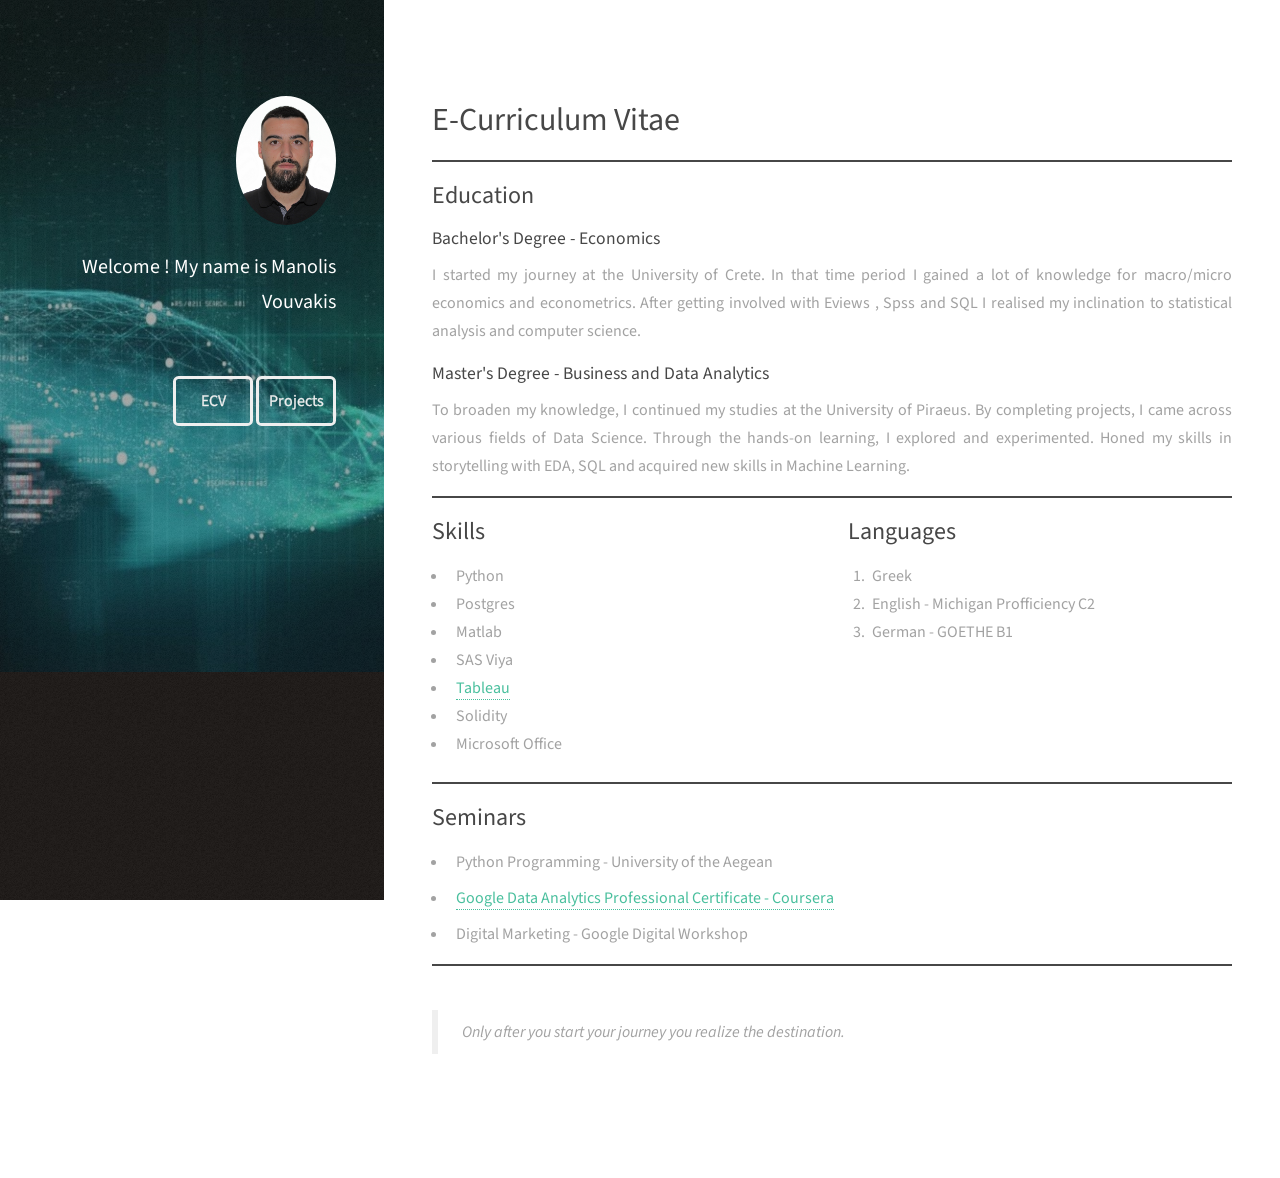
==== index.html @ b51daa7b "add favicon" ====
<!DOCTYPE HTML>

<html>
	<head>
		<title>Manolis Vouvakis</title>
		<meta charset="utf-8" />
		<meta name="viewport" content="width=device-width, initial-scale=1, user-scalable=no" />
		<link rel="stylesheet" href="assets/css/main.css" />
		<!-- Global site tag (gtag.js) - Google Analytics -->
		<script async src="https://www.googletagmanager.com/gtag/js?id=G-R4YEJYYSDJ"></script>
		<script>
		window.dataLayer = window.dataLayer || [];
		function gtag(){dataLayer.push(arguments);}
		gtag('js', new Date());

		gtag('config', 'G-R4YEJYYSDJ');
		</script>
		<link rel="icon" href="data:image/svg+xml,<svg xmlns=%22http://www.w3.org/2000/svg%22 viewBox=%220 0 100 100%22><text y=%22.9em%22 font-size=%2290%22>🤖</text></svg>">
	</head>
	
	<body class="is-preload">

		<!-- Header -->
		<header id="header">
			<div class="inner">
				<a href="#" class="image avatar"><img src="images/avatar.jpg" alt="" /></a>
				<h1><strong>Welcome !<br/>
				My name is Manolis Vouvakis<br /></h1></strong>
				<br/>
				<br/>
				<ul class="icons">
					<a href="index.html" class="button">ECV</a>
					<a href="projects.html" class="button"> Projects</a>
				</ul>
			</div>
			
		</header>


		<!-- Main -->
		<div id="main">
				<section>
					<header class="major">
						<h2>E-Curriculum Vitae</h2>
					</header>
					<!-- <p align="justify">Feel free to check out some of my projects !</p> -->
				</section>
				<section>
					<h2>Education</h2>
					
					<h4>Bachelor's Degree - Economics</h4>
					<p align="justify">I started my journey at the University of Crete. In that time period I gained a lot of knowledge for macro/micro economics and econometrics. After getting involved with Eviews , Spss and SQL I realised my inclination to statistical analysis and computer science.  </p>

					<h4>Master's Degree - Business and Data Analytics</h4>
					<p align="justify">To broaden my knowledge, I continued my studies at the University of Piraeus. By completing projects, I came across various fields of Data Science. Through the hands-on learning, I explored and experimented. Honed my skills in storytelling with EDA, SQL and acquired new skills in Machine Learning.</p>
				</section>
				<section>
					<div class="row">
						
						<div class="col-6 col-12-xsmall">
							<h2>Skills</h2>
							<ul>
								<li>Python</li>
								<li>Postgres</li>
								<li>Matlab</li>
								<li>SAS Viya</li>
								<li><a href="https://public.tableau.com/app/profile/manolis5971#!/?newProfile=&activeTab=0">Tableau</li></a>
								<li>Solidity</li>
								<li>Microsoft Office</li>
							</ul>
						</div>
						<div class="col-6 col-12-xsmall">
							<h2>Languages</h2>
							<ol>
								<li>Greek</li>
								<li>English - Michigan Profficiency C2</li>
								<li>German - GOETHE B1 </li>
							</ol>
						</div>
					</div>
				</section>
				<section>
					<h2>Seminars</h2>
					<ul><li>Python Programming - University of the Aegean</li></ul>
					<ul><li><a href="https://www.coursera.org/account/accomplishments/professional-cert/U594R2S8BNKU?utm_source=ln&utm_medium=certificate&utm_content=cert_image&utm_campaign=pdf_header_button&utm_product=prof">Google Data Analytics Professional Certificate - Coursera</li></ul></a>
					<ul><li>Digital Marketing - Google Digital Workshop</li></ul>
				</section>
			
				<section>
					<div>
						<br />
						<blockquote>Only after you start your journey you realize the destination.</blockquote>
					</div>
					
				</section>
		</div>
						
		<!-- Footer -->
		<footer id="footer">
			<div class="inner">
				<ul class="icons">
					<li><a href="https://github.com/emvouvakis" class="icon brands fa-github"><span class="label"></span></a></li>
					<li><a href="tel:+306973899547"class="icon solid fa-mobile-alt"><span class="label"></span></a></li>
					<li><a href="mailto:em.vouvakis@gmail.com" class="icon solid fa-envelope"><span class="label"></span></a></li>
					<li><a href="https://www.linkedin.com/in/manolis-vouvakis/" class="icon brands fa-linkedin"><span class="label"></span></a></li>
				</ul>
			</div>
		</footer>

		<!-- Scripts -->
		<script src="assets/js/jquery.min.js"></script>
		<script src="assets/js/jquery.poptrox.min.js"></script>
		<script src="assets/js/browser.min.js"></script>
		<script src="assets/js/breakpoints.min.js"></script>
		<script src="assets/js/util.js"></script>
		<script src="assets/js/main.js"></script>
	</body>
</html>
---- assets/css/main.css ----
@import url("fontawesome-all.min.css");
@import url("https://fonts.googleapis.com/css?family=Source+Sans+Pro:400,400italic");

/*
	Strata by HTML5 UP
	html5up.net | @ajlkn
	Free for personal and commercial use under the CCA 3.0 license (html5up.net/license)
*/

html, body, div, span, applet, object,
iframe, h1, h2, h3, h4, h5, h6, p, blockquote,
pre, a, abbr, acronym, address, big, cite,
code, del, dfn, em, img, ins, kbd, q, s, samp,
small, strike, strong, sub, sup, tt, var, b,
u, i, center, dl, dt, dd, ol, ul, li, fieldset,
form, label, legend, table, caption, tbody,
tfoot, thead, tr, th, td, article, aside,
canvas, details, embed, figure, figcaption,
footer, header, hgroup, menu, nav, output, ruby,
section, summary, time, mark, audio, video {
	margin: 0;
	padding: 0;
	border: 0;
	font-size: 100%;
	font: inherit;
	vertical-align: baseline;}

article, aside, details, figcaption, figure,
footer, header, hgroup, menu, nav, section {
	display: block;}

body {
	line-height: 1;
}

ol, ul {
	list-style: none;
}

blockquote, q {
	quotes: none;
}

	blockquote:before, blockquote:after, q:before, q:after {
		content: '';
		content: none;
	}

table {
	border-collapse: collapse;
	border-spacing: 0;
}

body {
	-webkit-text-size-adjust: none;
}

mark {
	background-color: transparent;
	color: inherit;
}

input::-moz-focus-inner {
	border: 0;
	padding: 0;
}

input, select, textarea {
	-moz-appearance: none;
	-webkit-appearance: none;
	-ms-appearance: none;
	appearance: none;
}

/* Basic */

	html {
		box-sizing: border-box;
	}

	*, *:before, *:after {
		box-sizing: inherit;
	}

	body {
		background: rgba(255, 255, 255, 0.918);
	}

		body.is-preload *, body.is-preload *:before, body.is-preload *:after {
			-moz-animation: none !important;
			-webkit-animation: none !important;
			-ms-animation: none !important;
			animation: none !important;
			-moz-transition: none !important;
			-webkit-transition: none !important;
			-ms-transition: none !important;
			transition: none !important;
		}

	body, input, select, textarea {
		color: #a2a2a2;
		font-family: "Source Sans Pro", Helvetica, sans-serif;
		font-size: 16pt;
		font-weight: 400;
		line-height: 1.75em;
	}

	a {
		-moz-transition: color 0.2s ease-in-out, border-color 0.2s ease-in-out;
		-webkit-transition: color 0.2s ease-in-out, border-color 0.2s ease-in-out;
		-ms-transition: color 0.2s ease-in-out, border-color 0.2s ease-in-out;
		transition: color 0.2s ease-in-out, border-color 0.2s ease-in-out;
		border-bottom: dotted 0.2px;
		color: #49bf9d;
		text-decoration: none;
	}

		a:hover {
			border-bottom-color: transparent;
			color: #49bf9d !important;
			text-decoration: none;
		}

	strong, b {
		color: #787878;
		font-weight: 400;
	}

	em, i {
		font-style: italic;
	}

	p {
		margin: 0 0 1em 0;
	}

	h1, h2, h3, h4, h5, h6 {
		color: #474747;
		font-weight: 400;
		line-height: 1em;
		margin: 0 0 0.5em 0;
	}

		h1 a, h2 a, h3 a, h4 a, h5 a, h6 a {
			color: inherit;
			text-decoration: none;
		}

	h1 {
		font-size: 2em;
		line-height: 1.5em;
	}

	h2 {
		font-size: 1.5em;
		line-height: 1.5em;
	}

	h3 {
		font-size: 1.25em;
		line-height: 1.5em;
	}

	h4 {
		font-size: 1.1em;
		line-height: 1.5em;
	}

	h5 {
		font-size: 0.9em;
		line-height: 1.5em;
	}

	h6 {
		font-size: 0.7em;
		line-height: 1.5em;
	}

	sub {
		font-size: 0.8em;
		position: relative;
		top: 0.5em;
	}

	sup {
		font-size: 0.8em;
		position: relative;
		top: -0.5em;
	}

	hr {
		border: 0;
		border-bottom: solid 2px #efefef;
		margin: 2em 0;
	}

		hr.major {
			margin: 3em 0;
		}

	blockquote {
		border-left: solid 6px #efefef;
		font-style: italic;
		margin: 0 0 2em 0;
		padding: 0.5em 0 0.5em 1.5em;
	}

	code {
		background: #f7f7f7;
		border-radius: 0.35em;
		border: solid 2px #efefef;
		font-family: "Courier New", monospace;
		font-size: 0.9em;
		margin: 0 0.25em;
		padding: 0.25em 0.65em;
	}

	pre {
		-webkit-overflow-scrolling: touch;
		font-family: "Courier New", monospace;
		font-size: 0.9em;
		margin: 0 0 2em 0;
	}

		pre code {
			display: block;
			line-height: 1.75em;
			padding: 1em 1.5em;
			overflow-x: auto;
		}

	.align-left {
		text-align: left;
	}

	.align-center {
		text-align: center;
	}

	.align-right {
		text-align: right;
	}

/* Container */

	.container {
		margin: 0 auto;
		max-width: calc(100% - 4em);
		width: 100%;
	}

		.container.xsmall {
			width: 25%;
		}

		.container.small {
			width: 50%;
		}

		.container.medium {
			width: 75%;
		}

		.container.large {
			width: 125%;
		}

		.container.xlarge {
			width: 150%;
		}

		.container.max {
			width: 100%;
		}

		@media screen and (max-width: 980px) {

			.container {
				width: 100% !important;
				max-width: 100% !important;
			}

		}

		@media screen and (max-width: 480px) {

			.container {
				max-width: calc(100% - 3em);
			}

		}

/* Row */

	.row {
		display: flex;
		flex-wrap: wrap;
		box-sizing: border-box;
		align-items: stretch;
	}

		.row > * {
			box-sizing: border-box;
		}

		.row.gtr-uniform > * > :last-child {
			margin-bottom: 0;
		}

		.row.aln-left {
			justify-content: flex-start;
		}

		.row.aln-center {
			justify-content: center;
		}

		.row.aln-right {
			justify-content: flex-end;
		}

		.row.aln-top {
			align-items: flex-start;
		}

		.row.aln-middle {
			align-items: center;
		}

		.row.aln-bottom {
			align-items: flex-end;
		}

		.row > .imp {
			order: -1;
		}

		.row > .col-1 {
			width: 8.33333%;
		}

		.row > .off-1 {
			margin-left: 8.33333%;
		}

		.row > .col-2 {
			width: 16.66667%;
		}

		.row > .off-2 {
			margin-left: 16.66667%;
		}

		.row > .col-3 {
			width: 25%;
		}

		.row > .off-3 {
			margin-left: 25%;
		}

		.row > .col-4 {
			width: 33.33333%;
		}

		.row > .off-4 {
			margin-left: 33.33333%;
		}

		.row > .col-5 {
			width: 41.66667%;
		}

		.row > .off-5 {
			margin-left: 41.66667%;
		}

		.row > .col-6 {
			width: 50%;
		}

		.row > .off-6 {
			margin-left: 50%;
		}

		.row > .col-7 {
			width: 58.33333%;
		}

		.row > .off-7 {
			margin-left: 58.33333%;
		}

		.row > .col-8 {
			width: 66.66667%;
		}

		.row > .off-8 {
			margin-left: 66.66667%;
		}

		.row > .col-9 {
			width: 75%;
		}

		.row > .off-9 {
			margin-left: 75%;
		}

		.row > .col-10 {
			width: 83.33333%;
		}

		.row > .off-10 {
			margin-left: 83.33333%;
		}

		.row > .col-11 {
			width: 91.66667%;
		}

		.row > .off-11 {
			margin-left: 91.66667%;
		}

		.row > .col-12 {
			width: 100%;
		}

		.row > .off-12 {
			margin-left: 100%;
		}

		.row.gtr-0 {
			margin-top: 0;
			margin-left: 0em;
		}

			.row.gtr-0 > * {
				padding: 0 0 0 0em;
			}

			.row.gtr-0.gtr-uniform {
				margin-top: 0em;
			}

				.row.gtr-0.gtr-uniform > * {
					padding-top: 0em;
				}

		.row.gtr-25 {
			margin-top: 0;
			margin-left: -0.625em;
		}

			.row.gtr-25 > * {
				padding: 0 0 0 0.625em;
			}

			.row.gtr-25.gtr-uniform {
				margin-top: -0.625em;
			}

				.row.gtr-25.gtr-uniform > * {
					padding-top: 0.625em;
				}

		.row.gtr-50 {
			margin-top: 0;
			margin-left: -1.25em;
		}

			.row.gtr-50 > * {
				padding: 0 0 0 1.25em;
			}

			.row.gtr-50.gtr-uniform {
				margin-top: -1.25em;
			}

				.row.gtr-50.gtr-uniform > * {
					padding-top: 1.25em;
				}

		.row {
			margin-top: 0;
			margin-left: -2.5em;
		}

			.row > * {
				padding: 0 0 0 2.5em;
			}

			.row.gtr-uniform {
				margin-top: -2.5em;
			}

				.row.gtr-uniform > * {
					padding-top: 2.5em;
				}

		.row.gtr-150 {
			margin-top: 0;
			margin-left: -3.75em;
		}

			.row.gtr-150 > * {
				padding: 0 0 0 3.75em;
			}

			.row.gtr-150.gtr-uniform {
				margin-top: -3.75em;
			}

				.row.gtr-150.gtr-uniform > * {
					padding-top: 3.75em;
				}

		.row.gtr-200 {
			margin-top: 0;
			margin-left: -5em;
		}

			.row.gtr-200 > * {
				padding: 0 0 0 5em;
			}

			.row.gtr-200.gtr-uniform {
				margin-top: -5em;
			}

				.row.gtr-200.gtr-uniform > * {
					padding-top: 5em;
				}

		@media screen and (max-width: 1800px) {

			.row {
				display: flex;
				flex-wrap: wrap;
				box-sizing: border-box;
				align-items: stretch;
			}

				.row > * {
					box-sizing: border-box;
				}

				.row.gtr-uniform > * > :last-child {
					margin-bottom: 0;
				}

				.row.aln-left {
					justify-content: flex-start;
				}

				.row.aln-center {
					justify-content: center;
				}

				.row.aln-right {
					justify-content: flex-end;
				}

				.row.aln-top {
					align-items: flex-start;
				}

				.row.aln-middle {
					align-items: center;
				}

				.row.aln-bottom {
					align-items: flex-end;
				}

				.row > .imp-xlarge {
					order: -1;
				}

				.row > .col-1-xlarge {
					width: 8.33333%;
				}

				.row > .off-1-xlarge {
					margin-left: 8.33333%;
				}

				.row > .col-2-xlarge {
					width: 16.66667%;
				}

				.row > .off-2-xlarge {
					margin-left: 16.66667%;
				}

				.row > .col-3-xlarge {
					width: 25%;
				}

				.row > .off-3-xlarge {
					margin-left: 25%;
				}

				.row > .col-4-xlarge {
					width: 33.33333%;
				}

				.row > .off-4-xlarge {
					margin-left: 33.33333%;
				}

				.row > .col-5-xlarge {
					width: 41.66667%;
				}

				.row > .off-5-xlarge {
					margin-left: 41.66667%;
				}

				.row > .col-6-xlarge {
					width: 50%;
				}

				.row > .off-6-xlarge {
					margin-left: 50%;
				}

				.row > .col-7-xlarge {
					width: 58.33333%;
				}

				.row > .off-7-xlarge {
					margin-left: 58.33333%;
				}

				.row > .col-8-xlarge {
					width: 66.66667%;
				}

				.row > .off-8-xlarge {
					margin-left: 66.66667%;
				}

				.row > .col-9-xlarge {
					width: 75%;
				}

				.row > .off-9-xlarge {
					margin-left: 75%;
				}

				.row > .col-10-xlarge {
					width: 83.33333%;
				}

				.row > .off-10-xlarge {
					margin-left: 83.33333%;
				}

				.row > .col-11-xlarge {
					width: 91.66667%;
				}

				.row > .off-11-xlarge {
					margin-left: 91.66667%;
				}

				.row > .col-12-xlarge {
					width: 100%;
				}

				.row > .off-12-xlarge {
					margin-left: 100%;
				}

				.row.gtr-0 {
					margin-top: 0;
					margin-left: 0em;
				}

					.row.gtr-0 > * {
						padding: 0 0 0 0em;
					}

					.row.gtr-0.gtr-uniform {
						margin-top: 0em;
					}

						.row.gtr-0.gtr-uniform > * {
							padding-top: 0em;
						}

				.row.gtr-25 {
					margin-top: 0;
					margin-left: -0.625em;
				}

					.row.gtr-25 > * {
						padding: 0 0 0 0.625em;
					}

					.row.gtr-25.gtr-uniform {
						margin-top: -0.625em;
					}

						.row.gtr-25.gtr-uniform > * {
							padding-top: 0.625em;
						}

				.row.gtr-50 {
					margin-top: 0;
					margin-left: -1.25em;
				}

					.row.gtr-50 > * {
						padding: 0 0 0 1.25em;
					}

					.row.gtr-50.gtr-uniform {
						margin-top: -1.25em;
					}

						.row.gtr-50.gtr-uniform > * {
							padding-top: 1.25em;
						}

				.row {
					margin-top: 0;
					margin-left: -2.5em;
				}

					.row > * {
						padding: 0 0 0 2.5em;
					}

					.row.gtr-uniform {
						margin-top: -2.5em;
					}

						.row.gtr-uniform > * {
							padding-top: 2.5em;
						}

				.row.gtr-150 {
					margin-top: 0;
					margin-left: -3.75em;
				}

					.row.gtr-150 > * {
						padding: 0 0 0 3.75em;
					}

					.row.gtr-150.gtr-uniform {
						margin-top: -3.75em;
					}

						.row.gtr-150.gtr-uniform > * {
							padding-top: 3.75em;
						}

				.row.gtr-200 {
					margin-top: 0;
					margin-left: -5em;
				}

					.row.gtr-200 > * {
						padding: 0 0 0 5em;
					}

					.row.gtr-200.gtr-uniform {
						margin-top: -5em;
					}

						.row.gtr-200.gtr-uniform > * {
							padding-top: 5em;
						}

		}

		@media screen and (max-width: 1280px) {

			.row {
				display: flex;
				flex-wrap: wrap;
				box-sizing: border-box;
				align-items: stretch;
			}

				.row > * {
					box-sizing: border-box;
				}

				.row.gtr-uniform > * > :last-child {
					margin-bottom: 0;
				}

				.row.aln-left {
					justify-content: flex-start;
				}

				.row.aln-center {
					justify-content: center;
				}

				.row.aln-right {
					justify-content: flex-end;
				}

				.row.aln-top {
					align-items: flex-start;
				}

				.row.aln-middle {
					align-items: center;
				}

				.row.aln-bottom {
					align-items: flex-end;
				}

				.row > .imp-large {
					order: -1;
				}

				.row > .col-1-large {
					width: 8.33333%;
				}

				.row > .off-1-large {
					margin-left: 8.33333%;
				}

				.row > .col-2-large {
					width: 16.66667%;
				}

				.row > .off-2-large {
					margin-left: 16.66667%;
				}

				.row > .col-3-large {
					width: 25%;
				}

				.row > .off-3-large {
					margin-left: 25%;
				}

				.row > .col-4-large {
					width: 33.33333%;
				}

				.row > .off-4-large {
					margin-left: 33.33333%;
				}

				.row > .col-5-large {
					width: 41.66667%;
				}

				.row > .off-5-large {
					margin-left: 41.66667%;
				}

				.row > .col-6-large {
					width: 50%;
				}

				.row > .off-6-large {
					margin-left: 50%;
				}

				.row > .col-7-large {
					width: 58.33333%;
				}

				.row > .off-7-large {
					margin-left: 58.33333%;
				}

				.row > .col-8-large {
					width: 66.66667%;
				}

				.row > .off-8-large {
					margin-left: 66.66667%;
				}

				.row > .col-9-large {
					width: 75%;
				}

				.row > .off-9-large {
					margin-left: 75%;
				}

				.row > .col-10-large {
					width: 83.33333%;
				}

				.row > .off-10-large {
					margin-left: 83.33333%;
				}

				.row > .col-11-large {
					width: 91.66667%;
				}

				.row > .off-11-large {
					margin-left: 91.66667%;
				}

				.row > .col-12-large {
					width: 100%;
				}

				.row > .off-12-large {
					margin-left: 100%;
				}

				.row.gtr-0 {
					margin-top: 0;
					margin-left: 0em;
				}

					.row.gtr-0 > * {
						padding: 0 0 0 0em;
					}

					.row.gtr-0.gtr-uniform {
						margin-top: 0em;
					}

						.row.gtr-0.gtr-uniform > * {
							padding-top: 0em;
						}

				.row.gtr-25 {
					margin-top: 0;
					margin-left: -0.5em;
				}

					.row.gtr-25 > * {
						padding: 0 0 0 0.5em;
					}

					.row.gtr-25.gtr-uniform {
						margin-top: -0.5em;
					}

						.row.gtr-25.gtr-uniform > * {
							padding-top: 0.5em;
						}

				.row.gtr-50 {
					margin-top: 0;
					margin-left: -1em;
				}

					.row.gtr-50 > * {
						padding: 0 0 0 1em;
					}

					.row.gtr-50.gtr-uniform {
						margin-top: -1em;
					}

						.row.gtr-50.gtr-uniform > * {
							padding-top: 1em;
						}

				.row {
					margin-top: 0;
					margin-left: -2em;
				}

					.row > * {
						padding: 0 0 0 2em;
					}

					.row.gtr-uniform {
						margin-top: -2em;
					}

						.row.gtr-uniform > * {
							padding-top: 2em;
						}

				.row.gtr-150 {
					margin-top: 0;
					margin-left: -3em;
				}

					.row.gtr-150 > * {
						padding: 0 0 0 3em;
					}

					.row.gtr-150.gtr-uniform {
						margin-top: -3em;
					}

						.row.gtr-150.gtr-uniform > * {
							padding-top: 3em;
						}

				.row.gtr-200 {
					margin-top: 0;
					margin-left: -4em;
				}

					.row.gtr-200 > * {
						padding: 0 0 0 4em;
					}

					.row.gtr-200.gtr-uniform {
						margin-top: -4em;
					}

						.row.gtr-200.gtr-uniform > * {
							padding-top: 4em;
						}

		}

		@media screen and (max-width: 980px) {

			.row {
				display: flex;
				flex-wrap: wrap;
				box-sizing: border-box;
				align-items: stretch;
			}

				.row > * {
					box-sizing: border-box;
				}

				.row.gtr-uniform > * > :last-child {
					margin-bottom: 0;
				}

				.row.aln-left {
					justify-content: flex-start;
				}

				.row.aln-center {
					justify-content: center;
				}

				.row.aln-right {
					justify-content: flex-end;
				}

				.row.aln-top {
					align-items: flex-start;
				}

				.row.aln-middle {
					align-items: center;
				}

				.row.aln-bottom {
					align-items: flex-end;
				}

				.row > .imp-medium {
					order: -1;
				}

				.row > .col-1-medium {
					width: 8.33333%;
				}

				.row > .off-1-medium {
					margin-left: 8.33333%;
				}

				.row > .col-2-medium {
					width: 16.66667%;
				}

				.row > .off-2-medium {
					margin-left: 16.66667%;
				}

				.row > .col-3-medium {
					width: 25%;
				}

				.row > .off-3-medium {
					margin-left: 25%;
				}

				.row > .col-4-medium {
					width: 33.33333%;
				}

				.row > .off-4-medium {
					margin-left: 33.33333%;
				}

				.row > .col-5-medium {
					width: 41.66667%;
				}

				.row > .off-5-medium {
					margin-left: 41.66667%;
				}

				.row > .col-6-medium {
					width: 50%;
				}

				.row > .off-6-medium {
					margin-left: 50%;
				}

				.row > .col-7-medium {
					width: 58.33333%;
				}

				.row > .off-7-medium {
					margin-left: 58.33333%;
				}

				.row > .col-8-medium {
					width: 66.66667%;
				}

				.row > .off-8-medium {
					margin-left: 66.66667%;
				}

				.row > .col-9-medium {
					width: 75%;
				}

				.row > .off-9-medium {
					margin-left: 75%;
				}

				.row > .col-10-medium {
					width: 83.33333%;
				}

				.row > .off-10-medium {
					margin-left: 83.33333%;
				}

				.row > .col-11-medium {
					width: 91.66667%;
				}

				.row > .off-11-medium {
					margin-left: 91.66667%;
				}

				.row > .col-12-medium {
					width: 100%;
				}

				.row > .off-12-medium {
					margin-left: 100%;
				}

				.row.gtr-0 {
					margin-top: 0;
					margin-left: 0em;
				}

					.row.gtr-0 > * {
						padding: 0 0 0 0em;
					}

					.row.gtr-0.gtr-uniform {
						margin-top: 0em;
					}

						.row.gtr-0.gtr-uniform > * {
							padding-top: 0em;
						}

				.row.gtr-25 {
					margin-top: 0;
					margin-left: -0.5em;
				}

					.row.gtr-25 > * {
						padding: 0 0 0 0.5em;
					}

					.row.gtr-25.gtr-uniform {
						margin-top: -0.5em;
					}

						.row.gtr-25.gtr-uniform > * {
							padding-top: 0.5em;
						}

				.row.gtr-50 {
					margin-top: 0;
					margin-left: -1em;
				}

					.row.gtr-50 > * {
						padding: 0 0 0 1em;
					}

					.row.gtr-50.gtr-uniform {
						margin-top: -1em;
					}

						.row.gtr-50.gtr-uniform > * {
							padding-top: 1em;
						}

				.row {
					margin-top: 0;
					margin-left: -2em;
				}

					.row > * {
						padding: 0 0 0 2em;
					}

					.row.gtr-uniform {
						margin-top: -2em;
					}

						.row.gtr-uniform > * {
							padding-top: 2em;
						}

				.row.gtr-150 {
					margin-top: 0;
					margin-left: -3em;
				}

					.row.gtr-150 > * {
						padding: 0 0 0 3em;
					}

					.row.gtr-150.gtr-uniform {
						margin-top: -3em;
					}

						.row.gtr-150.gtr-uniform > * {
							padding-top: 3em;
						}

				.row.gtr-200 {
					margin-top: 0;
					margin-left: -4em;
				}

					.row.gtr-200 > * {
						padding: 0 0 0 4em;
					}

					.row.gtr-200.gtr-uniform {
						margin-top: -4em;
					}

						.row.gtr-200.gtr-uniform > * {
							padding-top: 4em;
						}

		}

		@media screen and (max-width: 736px) {

			.row {
				display: flex;
				flex-wrap: wrap;
				box-sizing: border-box;
				align-items: stretch;
			}

				.row > * {
					box-sizing: border-box;
				}

				.row.gtr-uniform > * > :last-child {
					margin-bottom: 0;
				}

				.row.aln-left {
					justify-content: flex-start;
				}

				.row.aln-center {
					justify-content: center;
				}

				.row.aln-right {
					justify-content: flex-end;
				}

				.row.aln-top {
					align-items: flex-start;
				}

				.row.aln-middle {
					align-items: center;
				}

				.row.aln-bottom {
					align-items: flex-end;
				}

				.row > .imp-small {
					order: -1;
				}

				.row > .col-1-small {
					width: 8.33333%;
				}

				.row > .off-1-small {
					margin-left: 8.33333%;
				}

				.row > .col-2-small {
					width: 16.66667%;
				}

				.row > .off-2-small {
					margin-left: 16.66667%;
				}

				.row > .col-3-small {
					width: 25%;
				}

				.row > .off-3-small {
					margin-left: 25%;
				}

				.row > .col-4-small {
					width: 33.33333%;
				}

				.row > .off-4-small {
					margin-left: 33.33333%;
				}

				.row > .col-5-small {
					width: 41.66667%;
				}

				.row > .off-5-small {
					margin-left: 41.66667%;
				}

				.row > .col-6-small {
					width: 50%;
				}

				.row > .off-6-small {
					margin-left: 50%;
				}

				.row > .col-7-small {
					width: 58.33333%;
				}

				.row > .off-7-small {
					margin-left: 58.33333%;
				}

				.row > .col-8-small {
					width: 66.66667%;
				}

				.row > .off-8-small {
					margin-left: 66.66667%;
				}

				.row > .col-9-small {
					width: 75%;
				}

				.row > .off-9-small {
					margin-left: 75%;
				}

				.row > .col-10-small {
					width: 83.33333%;
				}

				.row > .off-10-small {
					margin-left: 83.33333%;
				}

				.row > .col-11-small {
					width: 91.66667%;
				}

				.row > .off-11-small {
					margin-left: 91.66667%;
				}

				.row > .col-12-small {
					width: 100%;
				}

				.row > .off-12-small {
					margin-left: 100%;
				}

				.row.gtr-0 {
					margin-top: 0;
					margin-left: 0em;
				}

					.row.gtr-0 > * {
						padding: 0 0 0 0em;
					}

					.row.gtr-0.gtr-uniform {
						margin-top: 0em;
					}

						.row.gtr-0.gtr-uniform > * {
							padding-top: 0em;
						}

				.row.gtr-25 {
					margin-top: 0;
					margin-left: -0.375em;
				}

					.row.gtr-25 > * {
						padding: 0 0 0 0.375em;
					}

					.row.gtr-25.gtr-uniform {
						margin-top: -0.375em;
					}

						.row.gtr-25.gtr-uniform > * {
							padding-top: 0.375em;
						}

				.row.gtr-50 {
					margin-top: 0;
					margin-left: -0.75em;
				}

					.row.gtr-50 > * {
						padding: 0 0 0 0.75em;
					}

					.row.gtr-50.gtr-uniform {
						margin-top: -0.75em;
					}

						.row.gtr-50.gtr-uniform > * {
							padding-top: 0.75em;
						}

				.row {
					margin-top: 0;
					margin-left: -1.5em;
				}

					.row > * {
						padding: 0 0 0 1.5em;
					}

					.row.gtr-uniform {
						margin-top: -1.5em;
					}

						.row.gtr-uniform > * {
							padding-top: 1.5em;
						}

				.row.gtr-150 {
					margin-top: 0;
					margin-left: -2.25em;
				}

					.row.gtr-150 > * {
						padding: 0 0 0 2.25em;
					}

					.row.gtr-150.gtr-uniform {
						margin-top: -2.25em;
					}

						.row.gtr-150.gtr-uniform > * {
							padding-top: 2.25em;
						}

				.row.gtr-200 {
					margin-top: 0;
					margin-left: -3em;
				}

					.row.gtr-200 > * {
						padding: 0 0 0 3em;
					}

					.row.gtr-200.gtr-uniform {
						margin-top: -3em;
					}

						.row.gtr-200.gtr-uniform > * {
							padding-top: 3em;
						}

		}

		@media screen and (max-width: 480px) {

			.row {
				display: flex;
				flex-wrap: wrap;
				box-sizing: border-box;
				align-items: stretch;
			}

				.row > * {
					box-sizing: border-box;
				}

				.row.gtr-uniform > * > :last-child {
					margin-bottom: 0;
				}

				.row.aln-left {
					justify-content: flex-start;
				}

				.row.aln-center {
					justify-content: center;
				}

				.row.aln-right {
					justify-content: flex-end;
				}

				.row.aln-top {
					align-items: flex-start;
				}

				.row.aln-middle {
					align-items: center;
				}

				.row.aln-bottom {
					align-items: flex-end;
				}

				.row > .imp-xsmall {
					order: -1;
				}

				.row > .col-1-xsmall {
					width: 8.33333%;
				}

				.row > .off-1-xsmall {
					margin-left: 8.33333%;
				}

				.row > .col-2-xsmall {
					width: 16.66667%;
				}

				.row > .off-2-xsmall {
					margin-left: 16.66667%;
				}

				.row > .col-3-xsmall {
					width: 25%;
				}

				.row > .off-3-xsmall {
					margin-left: 25%;
				}

				.row > .col-4-xsmall {
					width: 33.33333%;
				}

				.row > .off-4-xsmall {
					margin-left: 33.33333%;
				}

				.row > .col-5-xsmall {
					width: 41.66667%;
				}

				.row > .off-5-xsmall {
					margin-left: 41.66667%;
				}

				.row > .col-6-xsmall {
					width: 50%;
				}

				.row > .off-6-xsmall {
					margin-left: 50%;
				}

				.row > .col-7-xsmall {
					width: 58.33333%;
				}

				.row > .off-7-xsmall {
					margin-left: 58.33333%;
				}

				.row > .col-8-xsmall {
					width: 66.66667%;
				}

				.row > .off-8-xsmall {
					margin-left: 66.66667%;
				}

				.row > .col-9-xsmall {
					width: 75%;
				}

				.row > .off-9-xsmall {
					margin-left: 75%;
				}

				.row > .col-10-xsmall {
					width: 83.33333%;
				}

				.row > .off-10-xsmall {
					margin-left: 83.33333%;
				}

				.row > .col-11-xsmall {
					width: 91.66667%;
				}

				.row > .off-11-xsmall {
					margin-left: 91.66667%;
				}

				.row > .col-12-xsmall {
					width: 100%;
				}

				.row > .off-12-xsmall {
					margin-left: 100%;
				}

				.row.gtr-0 {
					margin-top: 0;
					margin-left: 0em;
				}

					.row.gtr-0 > * {
						padding: 0 0 0 0em;
					}

					.row.gtr-0.gtr-uniform {
						margin-top: 0em;
					}

						.row.gtr-0.gtr-uniform > * {
							padding-top: 0em;
						}

				.row.gtr-25 {
					margin-top: 0;
					margin-left: -0.375em;
				}

					.row.gtr-25 > * {
						padding: 0 0 0 0.375em;
					}

					.row.gtr-25.gtr-uniform {
						margin-top: -0.375em;
					}

						.row.gtr-25.gtr-uniform > * {
							padding-top: 0.375em;
						}

				.row.gtr-50 {
					margin-top: 0;
					margin-left: -0.75em;
				}

					.row.gtr-50 > * {
						padding: 0 0 0 0.75em;
					}

					.row.gtr-50.gtr-uniform {
						margin-top: -0.75em;
					}

						.row.gtr-50.gtr-uniform > * {
							padding-top: 0.75em;
						}

				.row {
					margin-top: 0;
					margin-left: -1.5em;
				}

					.row > * {
						padding: 0 0 0 1.5em;
					}

					.row.gtr-uniform {
						margin-top: -1.5em;
					}

						.row.gtr-uniform > * {
							padding-top: 1.5em;
						}

				.row.gtr-150 {
					margin-top: 0;
					margin-left: -2.25em;
				}

					.row.gtr-150 > * {
						padding: 0 0 0 2.25em;
					}

					.row.gtr-150.gtr-uniform {
						margin-top: -2.25em;
					}

						.row.gtr-150.gtr-uniform > * {
							padding-top: 2.25em;
						}

				.row.gtr-200 {
					margin-top: 0;
					margin-left: -3em;
				}

					.row.gtr-200 > * {
						padding: 0 0 0 3em;
					}

					.row.gtr-200.gtr-uniform {
						margin-top: -3em;
					}

						.row.gtr-200.gtr-uniform > * {
							padding-top: 3em;
						}

		}

/* Section/Article */

	section.special, article.special {
		text-align: center;
	}

	header p {
		color: #b2b2b2;
		position: relative;
		margin: 0 0 1.5em 0;
	}

	header h2 + p {
		font-size: 1.25em;
		margin-top: -1em;
		line-height: 1.5em;
	}

	header h3 + p {
		font-size: 1.1em;
		margin-top: -0.8em;
		line-height: 1.5em;
	}

	header h4 + p,
	header h5 + p,
	header h6 + p {
		font-size: 0.9em;
		margin-top: -0.6em;
		line-height: 1.5em;
	}

	header.major h2 {
		font-size: 2em;
	}

/* Form */

	form {
		margin: 0 0 2em 0;
	}

	label {
		color: #787878;
		display: block;
		font-size: 0.9em;
		font-weight: 400;
		margin: 0 0 1em 0;
	}

	input[type="text"],
	input[type="password"],
	input[type="email"],
	select,
	textarea {
		-moz-appearance: none;
		-webkit-appearance: none;
		-ms-appearance: none;
		appearance: none;
		background: #f7f7f7;
		border-radius: 0.35em;
		border: solid 2px transparent;
		color: inherit;
		display: block;
		outline: 0;
		padding: 0 0.75em;
		text-decoration: none;
		width: 100%;
	}

		input[type="text"]:invalid,
		input[type="password"]:invalid,
		input[type="email"]:invalid,
		select:invalid,
		textarea:invalid {
			box-shadow: none;
		}

		input[type="text"]:focus,
		input[type="password"]:focus,
		input[type="email"]:focus,
		select:focus,
		textarea:focus {
			border-color: #49bf9d;
		}

	select {
		background-image: url("data:image/svg+xml;charset=utf8,%3Csvg xmlns='http://www.w3.org/2000/svg' width='40' height='40' preserveAspectRatio='none' viewBox='0 0 40 40'%3E%3Cpath d='M9.4,12.3l10.4,10.4l10.4-10.4c0.2-0.2,0.5-0.4,0.9-0.4c0.3,0,0.6,0.1,0.9,0.4l3.3,3.3c0.2,0.2,0.4,0.5,0.4,0.9 c0,0.4-0.1,0.6-0.4,0.9L20.7,31.9c-0.2,0.2-0.5,0.4-0.9,0.4c-0.3,0-0.6-0.1-0.9-0.4L4.3,17.3c-0.2-0.2-0.4-0.5-0.4-0.9 c0-0.4,0.1-0.6,0.4-0.9l3.3-3.3c0.2-0.2,0.5-0.4,0.9-0.4S9.1,12.1,9.4,12.3z' fill='%23dfdfdf' /%3E%3C/svg%3E");
		background-size: 1.25rem;
		background-repeat: no-repeat;
		background-position: calc(100% - 1rem) center;
		height: 2.75em;
		padding-right: 2.75em;
		text-overflow: ellipsis;
	}

		select option {
			color: #787878;
			background: #fff;
		}

		select:focus::-ms-value {
			background-color: transparent;
		}

		select::-ms-expand {
			display: none;
		}

	input[type="text"],
	input[type="password"],
	input[type="email"],
	select {
		height: 2.75em;
	}

	textarea {
		padding: 0.75em;
	}

	input[type="checkbox"],
	input[type="radio"] {
		-moz-appearance: none;
		-webkit-appearance: none;
		-ms-appearance: none;
		appearance: none;
		display: block;
		float: left;
		margin-right: -2em;
		opacity: 0;
		width: 1em;
		z-index: -1;
	}

		input[type="checkbox"] + label,
		input[type="radio"] + label {
			text-decoration: none;
			color: #a2a2a2;
			cursor: pointer;
			display: inline-block;
			font-size: 1em;
			font-weight: 400;
			padding-left: 2.4em;
			padding-right: 0.75em;
			position: relative;
		}

			input[type="checkbox"] + label:before,
			input[type="radio"] + label:before {
				-moz-osx-font-smoothing: grayscale;
				-webkit-font-smoothing: antialiased;
				display: inline-block;
				font-style: normal;
				font-variant: normal;
				text-rendering: auto;
				line-height: 1;
				text-transform: none !important;
				font-family: 'Font Awesome 5 Free';
				font-weight: 900;
			}

			input[type="checkbox"] + label:before,
			input[type="radio"] + label:before {
				background: #f7f7f7;
				border-radius: 0.35em;
				border: solid 2px transparent;
				content: '';
				display: inline-block;
				font-size: 0.8em;
				height: 2.0625em;
				left: 0;
				line-height: 1.85625em;
				position: absolute;
				text-align: center;
				top: 0;
				width: 2.0625em;
			}

		input[type="checkbox"]:checked + label:before,
		input[type="radio"]:checked + label:before {
			background: #787878;
			border-color: #787878;
			color: #fff;
			content: '\f00c';
		}

		input[type="checkbox"]:focus + label:before,
		input[type="radio"]:focus + label:before {
			border-color: #49bf9d;
		}

	input[type="checkbox"] + label:before {
		border-radius: 0.35em;
	}

	input[type="radio"] + label:before {
		border-radius: 100%;
	}

	::-webkit-input-placeholder {
		color: #b2b2b2 !important;
		opacity: 1.0;
	}

	:-moz-placeholder {
		color: #b2b2b2 !important;
		opacity: 1.0;
	}

	::-moz-placeholder {
		color: #b2b2b2 !important;
		opacity: 1.0;
	}

	:-ms-input-placeholder {
		color: #b2b2b2 !important;
		opacity: 1.0;
	}

/* Box */

	.box {
		border-radius: 0.35em;
		border: solid 2px #474747;
		margin-bottom: 2em;
		padding: 1.5em;
	}

		.box > :last-child,
		.box > :last-child > :last-child,
		.box > :last-child > :last-child > :last-child {
			margin-bottom: 0;
		}

		.box.alt {
			border: 0;
			border-radius: 0;
			padding: 0;
		}

/* Icon */

	.icon {
		text-decoration: none;
		border-bottom: none;
		position: relative;
	}

		.icon:before {
			-moz-osx-font-smoothing: grayscale;
			-webkit-font-smoothing: antialiased;
			display: inline-block;
			font-style: normal;
			font-variant: normal;
			text-rendering: auto;
			line-height: 1;
			text-transform: none !important;
			font-family: 'Font Awesome 5 Free';
			font-weight: 400;
		}

		.icon > .label {
			display: none;
		}

		.icon:before {
			line-height: inherit;
		}

		.icon.solid:before {
			font-weight: 900;
		}

		.icon.brands:before {
			font-family: 'Font Awesome 5 Brands';
		}

/* Image */

	.image {
		border-radius: 0.35em;
		border: 0;
		display: inline-block;
		position: relative;
	}

		.image:before {
			-moz-transition: opacity 0.2s ease-in-out;
			-webkit-transition: opacity 0.2s ease-in-out;
			-ms-transition: opacity 0.2s ease-in-out;
			transition: opacity 0.2s ease-in-out;
			background: url("images/overlay.png");
			border-radius: 0.35em;
			content: '';
			display: block;
			height: 100%;
			left: 0;
			opacity: 0.5;
			position: absolute;
			top: 0;
			width: 100%;
		}

		.image.thumb {
			text-align: center;
		}

			.image.thumb:after {
				-moz-transition: opacity 0.2s ease-in-out;
				-webkit-transition: opacity 0.2s ease-in-out;
				-ms-transition: opacity 0.2s ease-in-out;
				transition: opacity 0.2s ease-in-out;
				border-radius: 0.35em;
				border: solid 3px rgba(255, 255, 255, 0.5);
				color: #fff;
				content: 'View';
				display: inline-block;
				font-size: 0.8em;
				font-weight: 400;
				left: 50%;
				line-height: 2.25em;
				margin: -1.25em 0 0 -3em;
				opacity: 0;
				padding: 0 1.5em;
				position: absolute;
				text-align: center;
				text-decoration: none;
				top: 50%;
				white-space: nowrap;
			}

			.image.thumb:hover:after {
				opacity: 1.0;
			}

			.image.thumb:hover:before {
				background: url("images/overlay.png"), url("images/overlay.png");
				opacity: 1.0;
			}

		.image img {
			border-radius: 0.35em;
			display: block;
		}

		.image.left {
			float: left;
			margin: 0 1.5em 1em 0;
			top: 0.25em;
		}

		.image.right {
			float: right;
			margin: 0 0 1em 1.5em;
			top: 0.25em;
		}

		.image.left, .image.right {
			max-width: 40%;
		}

			.image.left img, .image.right img {
				width: 100%;
			}

		.image.fit {
			display: block;
			margin: 0 0 2em 0;
			width: 100%;
		}

			.image.fit img {
				width: 100%;
			}

		.image.avatar {
			border-radius: 100%;
		}

			.image.avatar:before {
				display: none;
			}

			.image.avatar img {
				border-radius: 100%;
				width: 100%;
			}

/* List */

	ol {
		list-style: decimal;
		margin: 0 0 2em 0;
		padding-left: 1.25em;
	}

		ol li {
			padding-left: 0.25em;
		}

	ul {
		list-style: disc;
		margin: 0 0 0.5em 0;
		padding-left: 1em;
	}

		ul li {
			padding-left: 0.5em;
		}

		ul.alt {
			list-style: none;
			padding-left: 0;
		}

			ul.alt li {
				border-top: solid 2px #efefef;
				padding: 0.5em 0;
			}

				ul.alt li:first-child {
					border-top: 0;
					padding-top: 0;
				}

	dl {
		margin: 0 0 2em 0;
	}

/* Icons */

	ul.icons {
		cursor: default;
		list-style: none;
		padding-left: 0;
	}

		ul.icons li {
			display: inline-block;
			padding: 0 1em 0 0;
		}

			ul.icons li:last-child {
				padding-right: 0;
			}

			ul.icons li .icon:before {
				font-size: 1.5em;
			}

/* Labeled Icons */

	ul.labeled-icons {
		list-style: none;
		padding: 0;
	}

		ul.labeled-icons li {
			line-height: 1.75em;
			margin: 1.5em 0 0 0;
			padding-left: 2.25em;
			position: relative;
		}

			ul.labeled-icons li:first-child {
				margin-top: 0;
			}

			ul.labeled-icons li a {
				color: inherit;
			}

			ul.labeled-icons li h3 {
				color: #b2b2b2;
				left: 0;
				position: absolute;
				text-align: center;
				top: 0;
				width: 1em;
			}

/* Actions */

	ul.actions {
		display: -moz-flex;
		display: -webkit-flex;
		display: -ms-flex;
		display: flex;
		cursor: default;
		list-style: none;
		margin-left: -1em;
		padding-left: 0;
	}

		ul.actions li {
			padding: 0 0 0 1em;
			vertical-align: middle;
		}

		ul.actions.special {
			-moz-justify-content: center;
			-webkit-justify-content: center;
			-ms-justify-content: center;
			justify-content: center;
			width: 100%;
			margin-left: 0;
		}

			ul.actions.special li:first-child {
				padding-left: 0;
			}

		ul.actions.stacked {
			-moz-flex-direction: column;
			-webkit-flex-direction: column;
			-ms-flex-direction: column;
			flex-direction: column;
			margin-left: 0;
		}

			ul.actions.stacked li {
				padding: 1.3em 0 0 0;
			}

				ul.actions.stacked li:first-child {
					padding-top: 0;
				}

		ul.actions.fit {
			width: calc(100% + 1em);
		}

			ul.actions.fit li {
				-moz-flex-grow: 1;
				-webkit-flex-grow: 1;
				-ms-flex-grow: 1;
				flex-grow: 1;
				-moz-flex-shrink: 1;
				-webkit-flex-shrink: 1;
				-ms-flex-shrink: 1;
				flex-shrink: 1;
				width: 100%;
			}

				ul.actions.fit li > * {
					width: 100%;
				}

			ul.actions.fit.stacked {
				width: 100%;
			}

		@media screen and (max-width: 480px) {

			ul.actions:not(.fixed) {
				-moz-flex-direction: column;
				-webkit-flex-direction: column;
				-ms-flex-direction: column;
				flex-direction: column;
				margin-left: 0;
				width: 100% !important;
			}

				ul.actions:not(.fixed) li {
					-moz-flex-grow: 1;
					-webkit-flex-grow: 1;
					-ms-flex-grow: 1;
					flex-grow: 1;
					-moz-flex-shrink: 1;
					-webkit-flex-shrink: 1;
					-ms-flex-shrink: 1;
					flex-shrink: 1;
					padding: 1em 0 0 0;
					text-align: center;
					width: 100%;
				}

					ul.actions:not(.fixed) li > * {
						width: 100%;
					}

					ul.actions:not(.fixed) li:first-child {
						padding-top: 0;
					}

					ul.actions:not(.fixed) li input[type="submit"],
					ul.actions:not(.fixed) li input[type="reset"],
					ul.actions:not(.fixed) li input[type="button"],
					ul.actions:not(.fixed) li button,
					ul.actions:not(.fixed) li .button {
						width: 100%;
					}

						ul.actions:not(.fixed) li input[type="submit"].icon:before,
						ul.actions:not(.fixed) li input[type="reset"].icon:before,
						ul.actions:not(.fixed) li input[type="button"].icon:before,
						ul.actions:not(.fixed) li button.icon:before,
						ul.actions:not(.fixed) li .button.icon:before {
							margin-left: -0.5em;
						}

		}

/* Table */

	.table-wrapper {
		-webkit-overflow-scrolling: touch;
		overflow-x: auto;
	}

	table {
		margin: 0 0 2em 0;
		width: 100%;
	}

		table tbody tr {
			border: solid 2px #e9e9e9;
			border-left: 0;
			border-right: 0;
			text-align: justify;
		}

			/* table tbody tr:nth-child(2n + 1) {
				background-color: #f7f7f7;
			} */

		table td {
			padding: 0.75em 0.75em;
		}

		table th {
			color: #474747;
			font-size: 1em;
			font-weight: bold;
			padding: 0 0.75em 0.75em 0.75em;
			line-height: 1.5em;
			text-align: justify;
		}

		table thead {
			border-bottom: solid 2.1px #474747;
		}

		table tfoot {
			border-top: solid 2px #e9e9e9;
		}

		table.alt {
			border-collapse: separate;
		}

			table.alt tbody tr td {
				border: solid 2px #efefef;
				border-left-width: 0;
				border-top-width: 0;
			}

				table.alt tbody tr td:first-child {
					border-left-width: 2px;
				}

			table.alt tbody tr:first-child td {
				border-top-width: 2px;
			}

			table.alt thead {
				border-bottom: 0;
			}

			table.alt tfoot {
				border-top: 0;
			}

/* Button */

	input[type="submit"],
	input[type="reset"],
	input[type="button"],
	.button {
		-moz-appearance: none;
		-webkit-appearance: none;
		-ms-appearance: none;
		appearance: none;
		-moz-transition: background-color 0.2s ease-in-out, color 0.2s ease-in-out, border-color 0.2s ease-in-out;
		-webkit-transition: background-color 0.2s ease-in-out, color 0.2s ease-in-out, border-color 0.2s ease-in-out;
		-ms-transition: background-color 0.2s ease-in-out, color 0.2s ease-in-out, border-color 0.2s ease-in-out;
		transition: background-color 0.2s ease-in-out, color 0.2s ease-in-out, border-color 0.2s ease-in-out;
		background-color: transparent;
		border-radius: 0.35em;
		border: solid 3px #efefef;
		color: #efefef !important;
		cursor: pointer;
		display: inline-block;
		font-weight: 400;
		height: 3.15em;
		height: calc(2.75em + 6px);
		line-height: 2.75em;
		min-width: 5em;
		/* padding: 0 1.5em; */
		text-align: center;
		text-decoration: none;
		white-space: nowrap;
		-webkit-text-stroke-width: thin;
	}

		input[type="submit"]:hover,
		input[type="reset"]:hover,
		input[type="button"]:hover,
		.button:hover {
			border-color: #49bf9d;
			color: #49bf9d !important;
		}

		input[type="submit"]:active,
		input[type="reset"]:active,
		input[type="button"]:active,
		.button:active {
			background-color: rgba(73, 191, 157, 0.1);
			border-color: #49bf9d;
			color: #49bf9d !important;
		}

		input[type="submit"].icon,
		input[type="reset"].icon,
		input[type="button"].icon,
		.button.icon {
			padding-left: 1.35em;
		}

			input[type="submit"].icon:before,
			input[type="reset"].icon:before,
			input[type="button"].icon:before,
			.button.icon:before {
				margin-right: 0.5em;
			}

		input[type="submit"].fit,
		input[type="reset"].fit,
		input[type="button"].fit,
		.button.fit {
			min-width: 0;
			width: 100%;
		}

		input[type="submit"].small,
		input[type="reset"].small,
		input[type="button"].small,
		.button.small {
			font-size: 0.8em;
		}

		input[type="submit"].large,
		input[type="reset"].large,
		input[type="button"].large,
		.button.large {
			font-size: 1.35em;
		}

		input[type="submit"].primary,
		input[type="reset"].primary,
		input[type="button"].primary,
		.button.primary {
			background-color: #49bf9d;
			border-color: #49bf9d;
			color: #ffffff !important;
		}

			input[type="submit"].primary:hover,
			input[type="reset"].primary:hover,
			input[type="button"].primary:hover,
			.button.primary:hover {
				background-color: #5cc6a7;
				border-color: #5cc6a7;
			}

			input[type="submit"].primary:active,
			input[type="reset"].primary:active,
			input[type="button"].primary:active,
			.button.primary:active {
				background-color: #3eb08f;
				border-color: #3eb08f;
			}

		input[type="submit"].disabled, input[type="submit"]:disabled,
		input[type="reset"].disabled,
		input[type="reset"]:disabled,
		input[type="button"].disabled,
		input[type="button"]:disabled,
		.button.disabled,
		.button:disabled {
			background-color: #e7e7e7 !important;
			border-color: #e7e7e7 !important;
			color: #b2b2b2 !important;
			cursor: default;
		}

/* Work Item */

	.work-item {
		margin: 0 0 2em 0;
	}

		.work-item .image {
			margin: 0 0 1.5em 0;
		}

		.work-item h3 {
			font-size: 1em;
			margin: 0 0 0.5em 0;
		}

		.work-item p {
			font-size: 0.8em;
			line-height: 1.5em;
			margin: 0;
		}

/* Header */

	#header {
		display: -moz-flex;
		display: -webkit-flex;
		display: -ms-flex;
		display: flex;
		-moz-flex-direction: column;
		-webkit-flex-direction: column;
		-ms-flex-direction: column;
		flex-direction: column;
		-moz-align-items: -moz-flex-end;
		-webkit-align-items: -webkit-flex-end;
		-ms-align-items: -ms-flex-end;
		align-items: flex-end;
		-moz-justify-content: space-between;
		-webkit-justify-content: space-between;
		-ms-justify-content: space-between;
		justify-content: space-between;
		background-color: #1f1815;
		background-attachment: scroll,								scroll;
		background-image: url("images/overlay.png"), url("../../images/p3.jpg");
		background-position: top left,							top left;
		background-repeat: repeat,								no-repeat;
		background-size: auto,								150%;
		color: rgba(255, 255, 255, 0.5);
		height: 100%;
		left: 0;
		padding: 8em 4em;
		position: fixed;
		text-align: right;
		top: 0;
		width: 35%;
	}

		#header > * {
			-moz-flex-shrink: 0;
			-webkit-flex-shrink: 0;
			-ms-flex-shrink: 0;
			flex-shrink: 0;
			width: 100%;
		}

		#header > .inner {
			-moz-flex-grow: 1;
			-webkit-flex-grow: 1;
			-ms-flex-grow: 1;
			flex-grow: 1;
			margin: 0 0 2em 0;
		}
		#header strong, #header b {
			color: #ffffff;
		}

		#header h2, #header h3, #header h4, #header h5, #header h6 {
			color: #ffffff;
		}

		#header h1 {
			color: rgba(255, 255, 255, 0.5);
			font-size: 1.35em;
			line-height: 1.75em;
			margin: 0;
		}

		#header .image.avatar {
			margin: 0 0 1em 0;
			width: 6.25em;
		}

/* Footer */

	#footer .icons {
		margin: 1em 0 0 0;
	}

		#footer .icons a {
			color: rgb(255, 255, 255);
		}

	#footer .copyright {
		color: rgba(0, 0, 0, 0.4);
		font-size: 0.8em;
		list-style: none;
		margin: 1em 0 0 0;
		padding: 0;
	}

		#footer .copyright li {
			border-left: solid 1px rgba(255, 255, 255, 0.25);
			display: inline-block;
			line-height: 1em;
			margin-left: 0.75em;
			padding-left: 0.75em;
		}

			#footer .copyright li:first-child {
				border-left: 0;
				margin-left: 0;
				padding-left: 0;
			}

			#footer .copyright li a {
				color: inherit;
			}

/* Main */

	#main {
		margin-left: 35%;
		max-width: 54em;
		padding: 3em 4em 4em 4em;
		width: calc(100% - 35%);
	}

		#main > section {
			border-top: solid 2px #474747;
			margin: 1em 0 0 0;
			padding: 1em 0 0 0;
		}

			#main > section:first-child {
				border-top: 0;
				margin-top: 0;
				padding-top: 0;
			}

/* Poptrox */

	@-moz-keyframes spin {
		0% {
			-moz-transform: rotate(0deg);
			-webkit-transform: rotate(0deg);
			-ms-transform: rotate(0deg);
			transform: rotate(0deg);
		}

		100% {
			-moz-transform: rotate(360deg);
			-webkit-transform: rotate(360deg);
			-ms-transform: rotate(360deg);
			transform: rotate(360deg);
		}
	}

	@-webkit-keyframes spin {
		0% {
			-moz-transform: rotate(0deg);
			-webkit-transform: rotate(0deg);
			-ms-transform: rotate(0deg);
			transform: rotate(0deg);
		}

		100% {
			-moz-transform: rotate(360deg);
			-webkit-transform: rotate(360deg);
			-ms-transform: rotate(360deg);
			transform: rotate(360deg);
		}
	}

	@-ms-keyframes spin {
		0% {
			-moz-transform: rotate(0deg);
			-webkit-transform: rotate(0deg);
			-ms-transform: rotate(0deg);
			transform: rotate(0deg);
		}

		100% {
			-moz-transform: rotate(360deg);
			-webkit-transform: rotate(360deg);
			-ms-transform: rotate(360deg);
			transform: rotate(360deg);
		}
	}

	@keyframes spin {
		0% {
			-moz-transform: rotate(0deg);
			-webkit-transform: rotate(0deg);
			-ms-transform: rotate(0deg);
			transform: rotate(0deg);
		}

		100% {
			-moz-transform: rotate(360deg);
			-webkit-transform: rotate(360deg);
			-ms-transform: rotate(360deg);
			transform: rotate(360deg);
		}
	}

	.poptrox-popup {
		-moz-box-sizing: content-box;
		-webkit-box-sizing: content-box;
		-ms-box-sizing: content-box;
		box-sizing: content-box;
		-webkit-tap-highlight-color: rgba(255, 255, 255, 0);
		background: #fff;
		border-radius: 0.35em;
		box-shadow: 0 0.1em 0.15em 0 rgba(0, 0, 0, 0.15);
		overflow: hidden;
		padding-bottom: 3em;
	}

		.poptrox-popup .loader {
			text-decoration: none;
			-moz-animation: spin 1s linear infinite;
			-webkit-animation: spin 1s linear infinite;
			-ms-animation: spin 1s linear infinite;
			animation: spin 1s linear infinite;
			font-size: 1.5em;
			height: 1em;
			left: 50%;
			line-height: 1em;
			margin: -0.5em 0 0 -0.5em;
			position: absolute;
			top: 50%;
			width: 1em;
		}

			.poptrox-popup .loader:before {
				-moz-osx-font-smoothing: grayscale;
				-webkit-font-smoothing: antialiased;
				display: inline-block;
				font-style: normal;
				font-variant: normal;
				text-rendering: auto;
				line-height: 1;
				text-transform: none !important;
				font-family: 'Font Awesome 5 Free';
				font-weight: 900;
			}

			.poptrox-popup .loader:before {
				content: '\f1ce';
			}

		.poptrox-popup .caption {
			background: #fff;
			bottom: 0;
			cursor: default;
			font-size: 0.9em;
			height: 3em;
			left: 0;
			line-height: 2.8em;
			position: absolute;
			text-align: center;
			width: 100%;
			z-index: 1;
		}

		.poptrox-popup .nav-next,
		.poptrox-popup .nav-previous {
			text-decoration: none;
			-moz-transition: opacity 0.2s ease-in-out;
			-webkit-transition: opacity 0.2s ease-in-out;
			-ms-transition: opacity 0.2s ease-in-out;
			transition: opacity 0.2s ease-in-out;
			-webkit-tap-highlight-color: rgba(255, 255, 255, 0);
			background: rgba(0, 0, 0, 0.01);
			cursor: pointer;
			height: 100%;
			opacity: 0;
			position: absolute;
			top: 0;
			width: 50%;
		}

			.poptrox-popup .nav-next:before,
			.poptrox-popup .nav-previous:before {
				-moz-osx-font-smoothing: grayscale;
				-webkit-font-smoothing: antialiased;
				display: inline-block;
				font-style: normal;
				font-variant: normal;
				text-rendering: auto;
				line-height: 1;
				text-transform: none !important;
				font-family: 'Font Awesome 5 Free';
				font-weight: 900;
			}

			.poptrox-popup .nav-next:before,
			.poptrox-popup .nav-previous:before {
				color: #fff;
				font-size: 2.5em;
				height: 1em;
				line-height: 1em;
				margin-top: -0.75em;
				position: absolute;
				text-align: center;
				top: 50%;
				width: 1.5em;
			}

		.poptrox-popup .nav-next {
			right: 0;
		}

			.poptrox-popup .nav-next:before {
				content: '\f105';
				right: 0;
			}

		.poptrox-popup .nav-previous {
			left: 0;
		}

			.poptrox-popup .nav-previous:before {
				content: '\f104';
				left: 0;
			}

		.poptrox-popup .closer {
			text-decoration: none;
			-moz-transition: opacity 0.2s ease-in-out;
			-webkit-transition: opacity 0.2s ease-in-out;
			-ms-transition: opacity 0.2s ease-in-out;
			transition: opacity 0.2s ease-in-out;
			-webkit-tap-highlight-color: rgba(255, 255, 255, 0);
			color: #fff;
			height: 4em;
			line-height: 4em;
			opacity: 0;
			position: absolute;
			right: 0;
			text-align: center;
			top: 0;
			width: 4em;
			z-index: 2;
		}

			.poptrox-popup .closer:before {
				-moz-osx-font-smoothing: grayscale;
				-webkit-font-smoothing: antialiased;
				display: inline-block;
				font-style: normal;
				font-variant: normal;
				text-rendering: auto;
				line-height: 1;
				text-transform: none !important;
				font-family: 'Font Awesome 5 Free';
				font-weight: 900;
			}

			.poptrox-popup .closer:before {
				-moz-box-sizing: content-box;
				-webkit-box-sizing: content-box;
				-ms-box-sizing: content-box;
				box-sizing: content-box;
				border-radius: 100%;
				border: solid 3px rgba(255, 255, 255, 0.5);
				content: '\f00d';
				display: block;
				font-size: 1em;
				height: 1.75em;
				left: 50%;
				line-height: 1.75em;
				margin: -0.875em 0 0 -0.875em;
				position: absolute;
				top: 50%;
				width: 1.75em;
			}

		.poptrox-popup:hover .nav-next,
		.poptrox-popup:hover .nav-previous {
			opacity: 0.5;
		}

			.poptrox-popup:hover .nav-next:hover,
			.poptrox-popup:hover .nav-previous:hover {
				opacity: 1.0;
			}

		.poptrox-popup:hover .closer {
			opacity: 0.5;
		}

			.poptrox-popup:hover .closer:hover {
				opacity: 1.0;
			}

/* Touch */

	body.is-touch .image.thumb:before {
		opacity: 0.5 !important;
	}

	body.is-touch .image.thumb:after {
		display: none !important;
	}

	body.is-touch #header {
		background-attachment: scroll;
		background-size: auto, cover;
	}

	body.is-touch .poptrox-popup .nav-next,
	body.is-touch .poptrox-popup .nav-previous,
	body.is-touch .poptrox-popup .closer {
		opacity: 1.0 !important;
	}

/* XLarge */

	@media screen and (max-width: 1800px) {

		/* Basic */

			body, input, select, textarea {
				font-size: 12pt;
			}

	}

/* Large */

	@media screen and (max-width: 1280px) {

		/* Header */

			#header {
				padding: 6em 3em 3em 3em;
				width: 30%;
			}

				#header h1 {
					font-size: 1.25em;
				}

					#header h1 br {
						display: none;
					}

				#header > .inner {
					margin-bottom: 0;
				}
		/* Footer */

			#footer .copyright li {
				border-left-width: 0;
				display: block;
				line-height: 2.25em;
				margin-left: 0;
				padding-left: 0;
			}

		/* Main */

			#main {
				margin-left: 30%;
				max-width: none;
				padding: 6em 3em 3em 3em;
				width: calc(100% - 30%);
			}

	}

/* Medium */

	@media screen and (max-width: 980px) {

		/* Basic */

			h1 br, h2 br, h3 br, h4 br, h5 br, h6 br {
				display: none;
			}

		/* List */

			ul.icons li .icon {
				font-size: 1.25em;
			}

		/* Header */

			#header {
				background-attachment: scroll;
				background-position: top left, center center;
				background-size: auto,		cover;
				left: auto;
				padding: 6em 4em;
				position: relative;
				text-align: center;
				top: auto;
				width: 100%;
				display: block;
			}

				#header h1 {
					font-size: 1.75em;
				}

					#header h1 br {
						display: inline;
					}

		/* Footer */

			#footer {
				background-attachment: scroll;
				background-color: #1f1815;
				background-image: url("images/overlay.png"), url("../../images/p3.jpg");
				background-position: top left,						bottom center;
				background-repeat: repeat,							no-repeat;
				background-size: auto,							cover;
				bottom: auto;
				left: auto;
				padding: 4em 4em 6em 4em;
				position: relative;
				text-align: center;
				width: 100%;
			}

				#footer .icons {
					margin: 0 0 1em 0;
				}

				#footer .copyright {
					margin: 0 0 1em 0;
				}

					#footer .copyright li {
						border-left-width: 1px;
						display: inline-block;
						line-height: 1em;
						margin-left: 0.75em;
						padding-left: 0.75em;
					}

		/* Main */

			#main {
				margin: 0;
				padding: 6em 4em;
				width: 100%;
			}

	}

/* Small */

	@media screen and (max-width: 736px) {

		/* Basic */

			h1 {
				font-size: 1.5em;
			}

			h2 {
				font-size: 1.2em;
			}

			h3 {
				font-size: 1em;
			}

		/* Section/Article */

			section.special, article.special {
				text-align: center;
			}

			header.major h2 {
				font-size: 1.35em;
			}

		/* List */

			ul.labeled-icons li {
				padding-left: 2em;
			}

				ul.labeled-icons li h3 {
					line-height: 1.75em;
				}

		/* Header */

			#header {
				padding: 2.25em 1.5em;
			}

				#header h1 {
					font-size: 1.35em;
				}
		/* Footer */

			#footer {
				padding: 2.25em 1.5em;
			}

		/* Main */

			#main {
				padding: 2.25em 1.5em 0.25em 1.5em;
			}

				#main > section {
					margin: 2.25em 0 0 0;
					padding: 2.25em 0 0 0;
				}

		/* Poptrox */

			.poptrox-popup {
				border-radius: 0;
			}

				.poptrox-popup .nav-next:before,
				.poptrox-popup .nav-previous:before {
					margin-top: -1em;
				}

	}

/* XSmall */

	@media screen and (max-width: 480px) {

		/* Header */

			#header {
				padding: 4.5em 1.5em;
			}

				#header h1 br {
					display: none;
				}

		/* Footer */

			#footer .copyright li {
				border-left-width: 0;
				display: block;
				line-height: 2.25em;
				margin-left: 0;
				padding-left: 0;
			}

	}
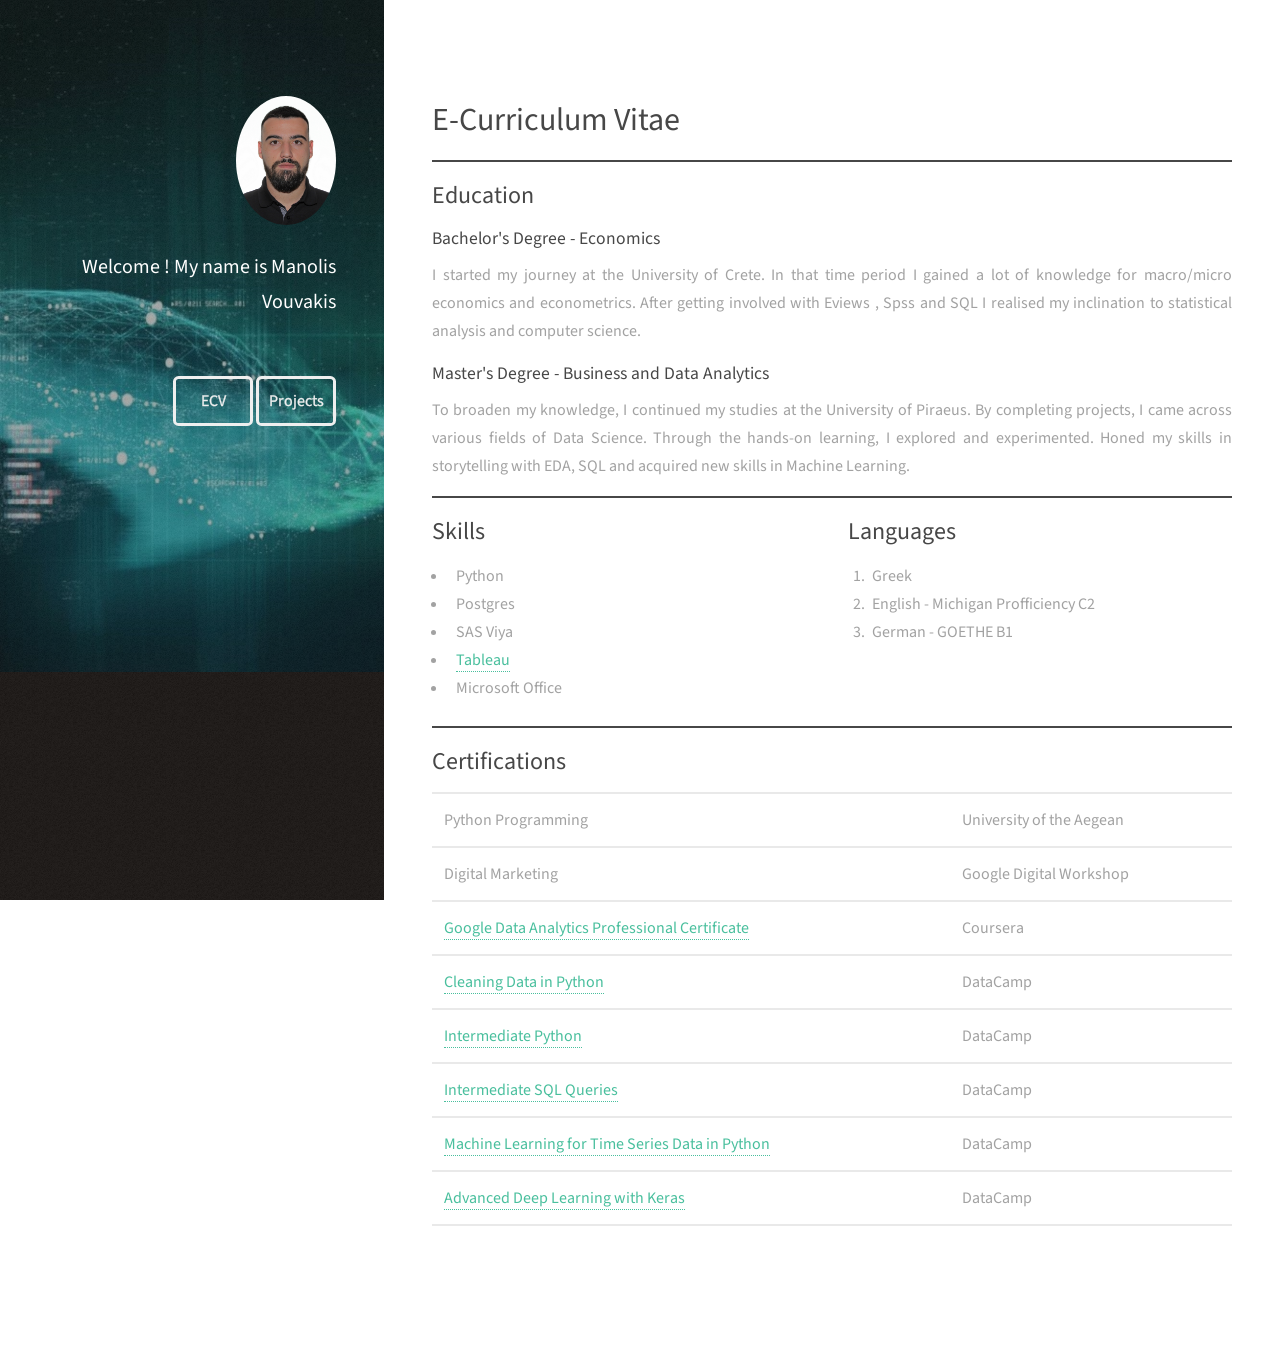
==== commit aaaf4e5e: "added certifications" ====
--- a/index.html
+++ b/index.html
@@ -62,10 +62,8 @@
 							<ul>
 								<li>Python</li>
 								<li>Postgres</li>
-								<li>Matlab</li>
 								<li>SAS Viya</li>
 								<li><a href="https://public.tableau.com/app/profile/manolis5971#!/?newProfile=&activeTab=0">Tableau</li></a>
-								<li>Solidity</li>
 								<li>Microsoft Office</li>
 							</ul>
 						</div>
@@ -79,20 +77,59 @@
 						</div>
 					</div>
 				</section>
+
 				<section>
-					<h2>Seminars</h2>
-					<ul><li>Python Programming - University of the Aegean</li></ul>
-					<ul><li><a href="https://www.coursera.org/account/accomplishments/professional-cert/U594R2S8BNKU?utm_source=ln&utm_medium=certificate&utm_content=cert_image&utm_campaign=pdf_header_button&utm_product=prof">Google Data Analytics Professional Certificate - Coursera</li></ul></a>
-					<ul><li>Digital Marketing - Google Digital Workshop</li></ul>
+					<div>
+						<h2>Certifications</h2>
+					
+						<table>
+							<tbody>
+								<tr>
+									<td>Python Programming</td>
+									<td>University of the Aegean</td>
+								</tr>
+								<tr>
+									<td>Digital Marketing</td>
+									<td>Google Digital Workshop</td>
+								</tr>
+								<tr>
+									<td><a href="https://www.coursera.org/account/accomplishments/professional-cert/U594R2S8BNKU?utm_source=ln&utm_medium=certificate&utm_content=cert_image&utm_campaign=pdf_header_button&utm_product=prof"> Google Data Analytics Professional Certificate</a></td>
+									<td>Coursera</td>
+								</tr>
+								<tr>
+									<td><a href="https://www.datacamp.com/statement-of-accomplishment/course/4d017784711ad0da9a5c17acfbb19833f398d6c6"> Cleaning Data in Python</a></td>
+									<td>DataCamp</td>
+								</tr>
+								<tr>
+									<td><a href="https://www.datacamp.com/statement-of-accomplishment/course/dfceb7a6882f69870000dfc2f2788c79fc774bde">Intermediate Python</a></td>
+									<td>DataCamp</td>
+								</tr>
+								<tr>
+									<td><a href="https://www.datacamp.com/statement-of-accomplishment/course/e2956da39c80d98a747c8a1e91e94a2da8f0266e">Intermediate SQL Queries</a></td>
+									<td>DataCamp</td>
+								</tr>
+
+								<tr>
+									<td><a href="https://www.datacamp.com/statement-of-accomplishment/course/5a0d27e1fb0caf9195d79d90acdb3ee812039c9d">Machine Learning for Time Series Data in Python</a></td>
+									<td>DataCamp</td>
+								</tr>
+								<tr>
+									<td><a href="https://www.datacamp.com/statement-of-accomplishment/course/aa04ec836708f351e9f5225a1fbbbd6964275cf9">Advanced Deep Learning with Keras</td>
+									<td>DataCamp</td>
+								</tr>
+							</tbody>
+						</table>
+					</div>
+
 				</section>
 			
-				<section>
+				<!-- <section>
 					<div>
 						<br />
 						<blockquote>Only after you start your journey you realize the destination.</blockquote>
 					</div>
 					
-				</section>
+				</section> -->
 		</div>
 						
 		<!-- Footer -->
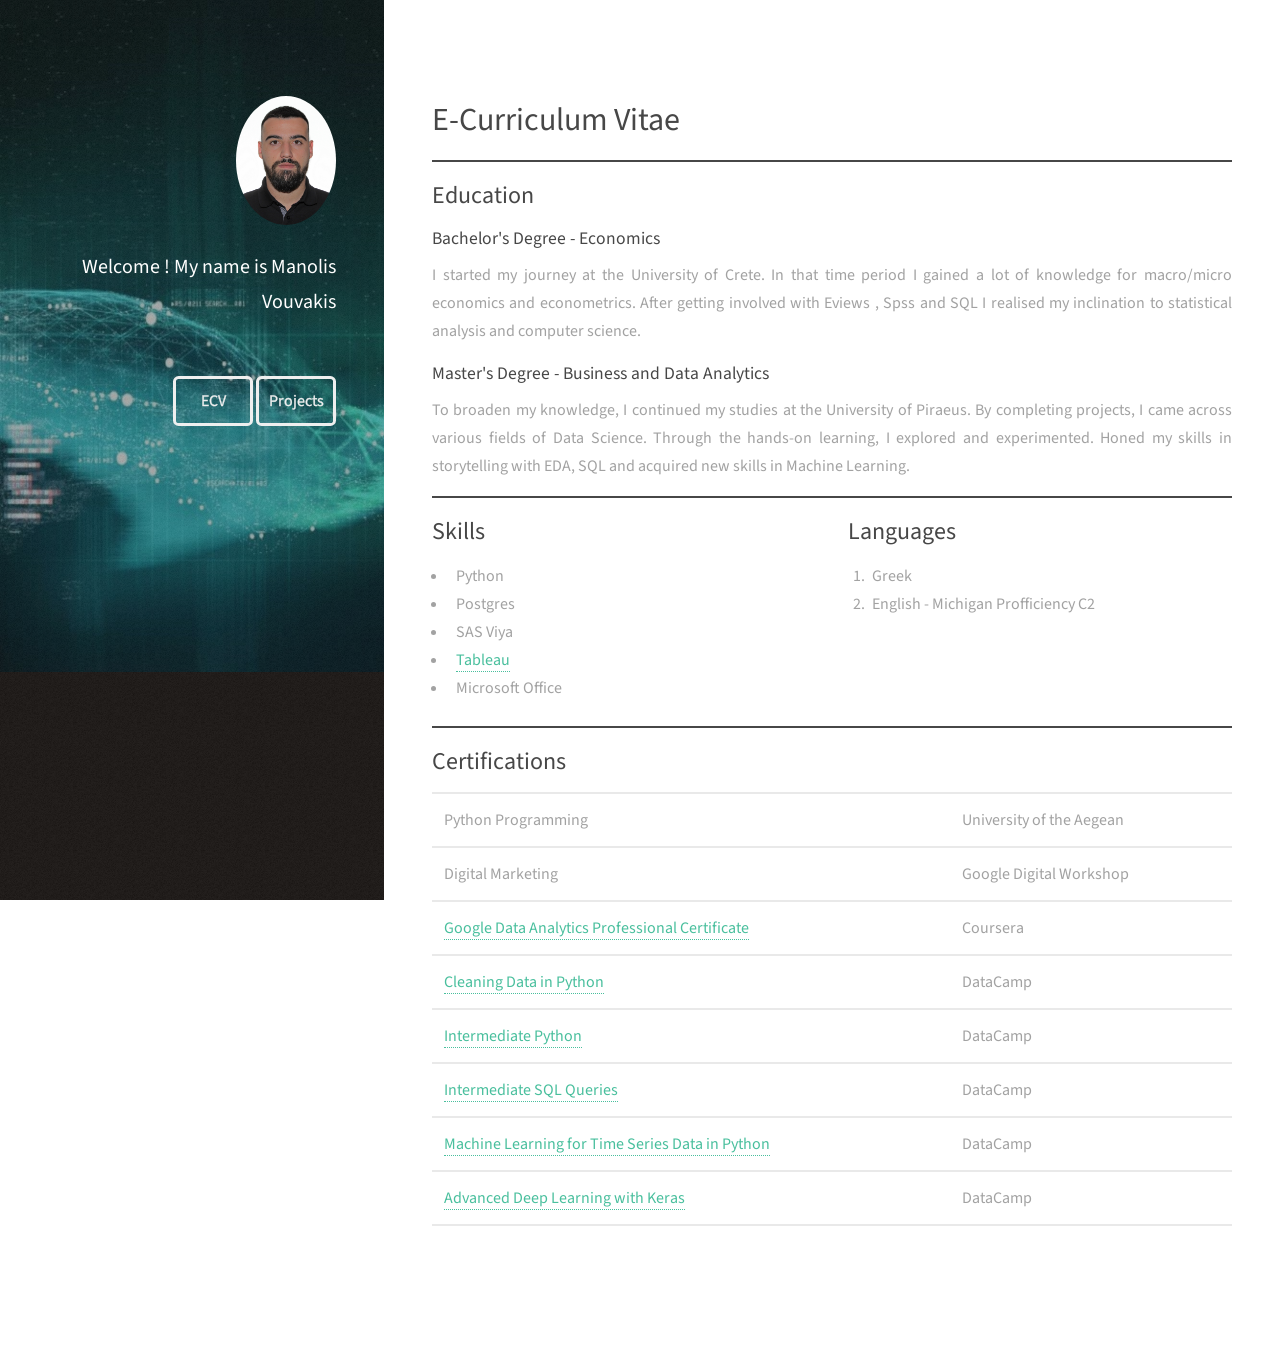
==== commit 9a52aa48: "updates" ====
--- a/index.html
+++ b/index.html
@@ -72,7 +72,6 @@
 							<ol>
 								<li>Greek</li>
 								<li>English - Michigan Profficiency C2</li>
-								<li>German - GOETHE B1 </li>
 							</ol>
 						</div>
 					</div>
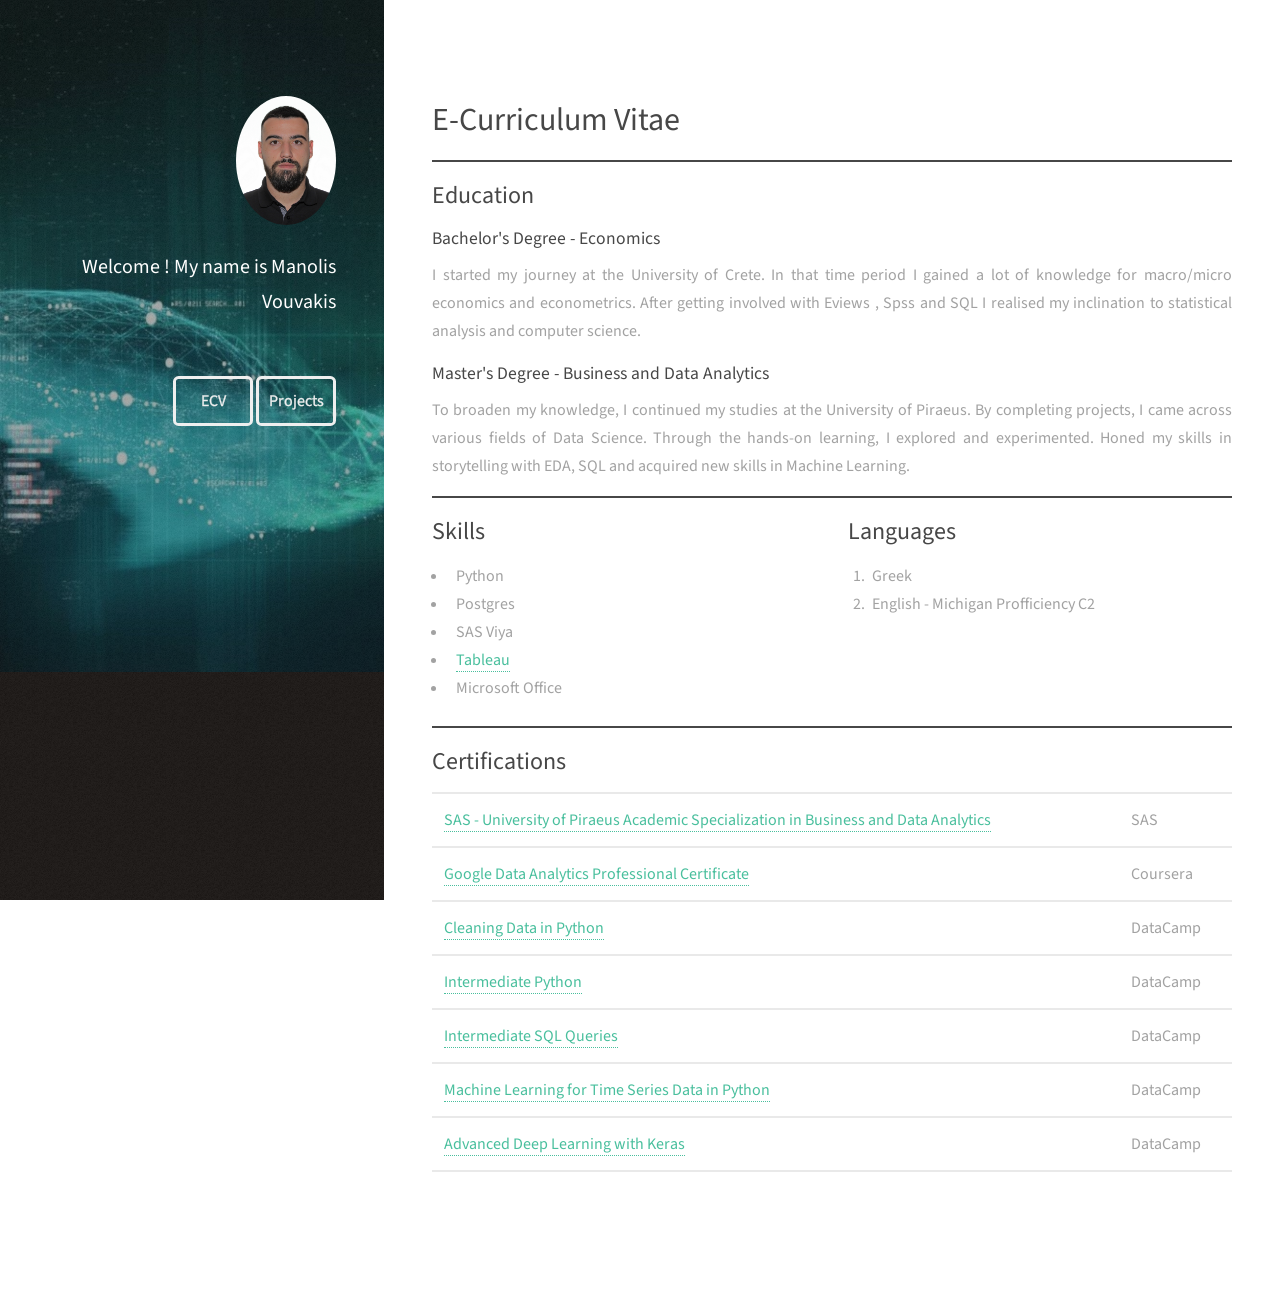
==== commit 35a4777e: "updates" ====
--- a/index.html
+++ b/index.html
@@ -84,12 +84,8 @@
 						<table>
 							<tbody>
 								<tr>
-									<td>Python Programming</td>
-									<td>University of the Aegean</td>
-								</tr>
-								<tr>
-									<td>Digital Marketing</td>
-									<td>Google Digital Workshop</td>
+									<td><a href="https://www.credly.com/badges/bc2b63ba-1ce1-4568-a927-0ab53191e6ae/linked_in?t=rwypki"> SAS - University of Piraeus Academic Specialization in Business and Data Analytics</a></td>
+									<td>SAS</td>
 								</tr>
 								<tr>
 									<td><a href="https://www.coursera.org/account/accomplishments/professional-cert/U594R2S8BNKU?utm_source=ln&utm_medium=certificate&utm_content=cert_image&utm_campaign=pdf_header_button&utm_product=prof"> Google Data Analytics Professional Certificate</a></td>
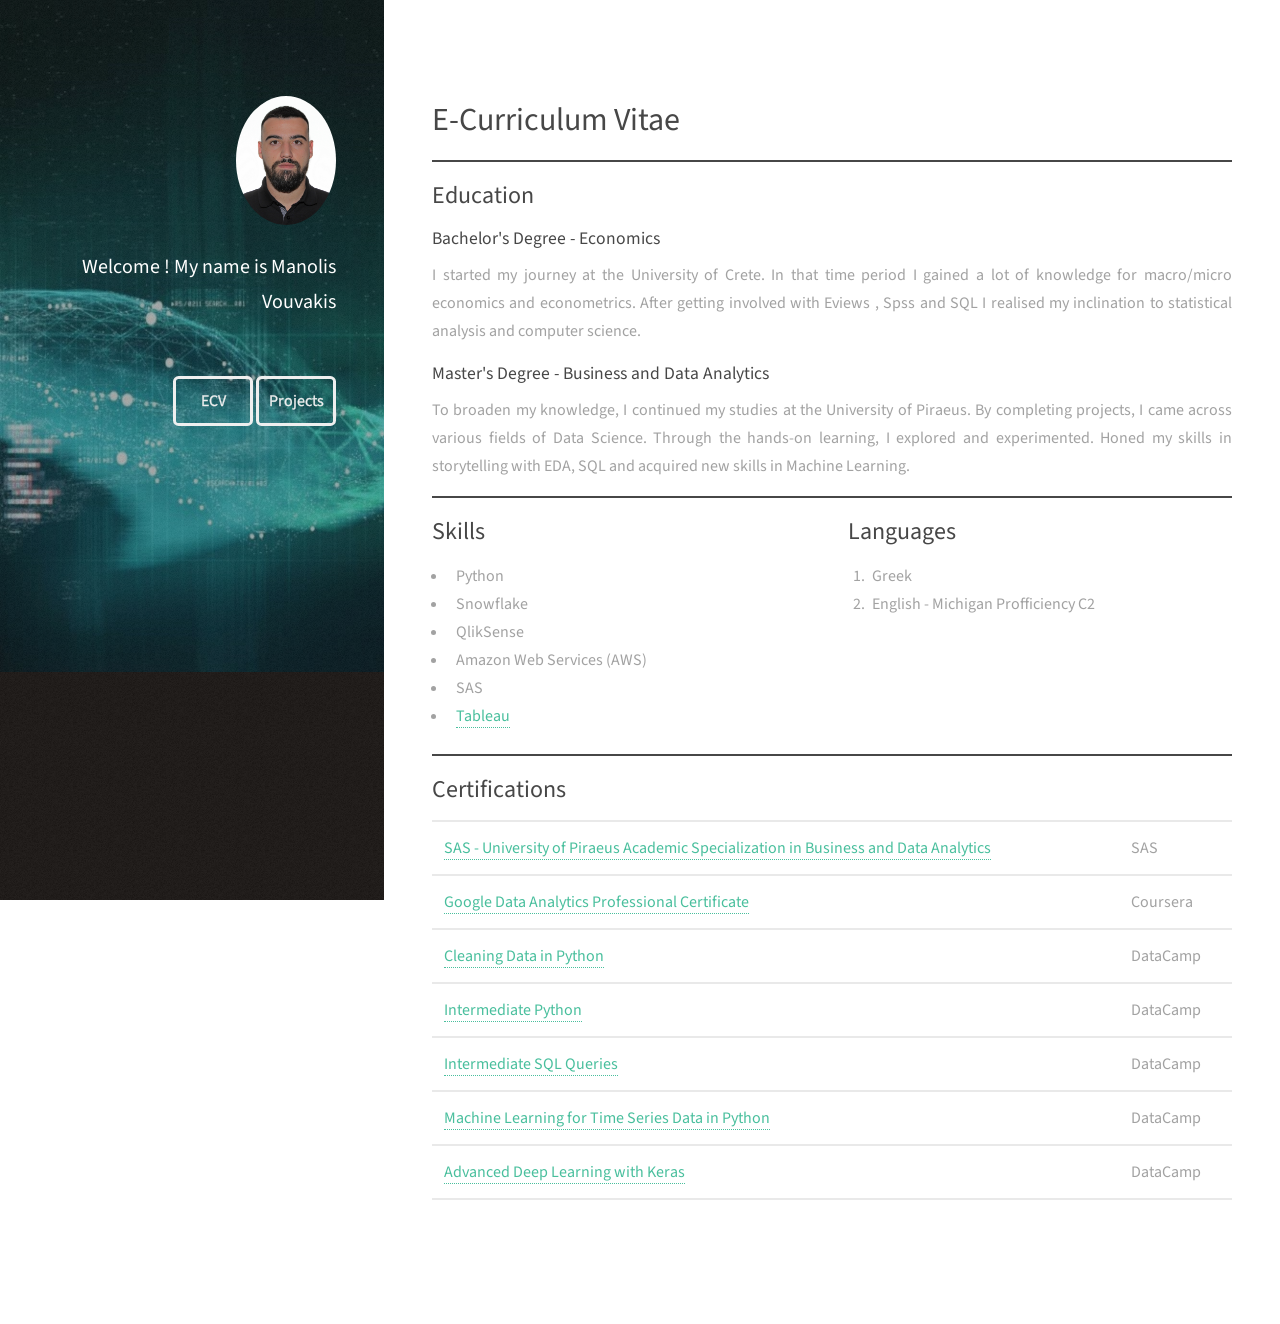
==== commit e95327a9: "updates" ====
--- a/index.html
+++ b/index.html
@@ -61,10 +61,11 @@
 							<h2>Skills</h2>
 							<ul>
 								<li>Python</li>
-								<li>Postgres</li>
-								<li>SAS Viya</li>
+								<li>Snowflake</li>
+								<li>QlikSense</li>
+								<li>Amazon Web Services (AWS)</li>
+								<li>SAS</li>
 								<li><a href="https://public.tableau.com/app/profile/manolis5971#!/?newProfile=&activeTab=0">Tableau</li></a>
-								<li>Microsoft Office</li>
 							</ul>
 						</div>
 						<div class="col-6 col-12-xsmall">
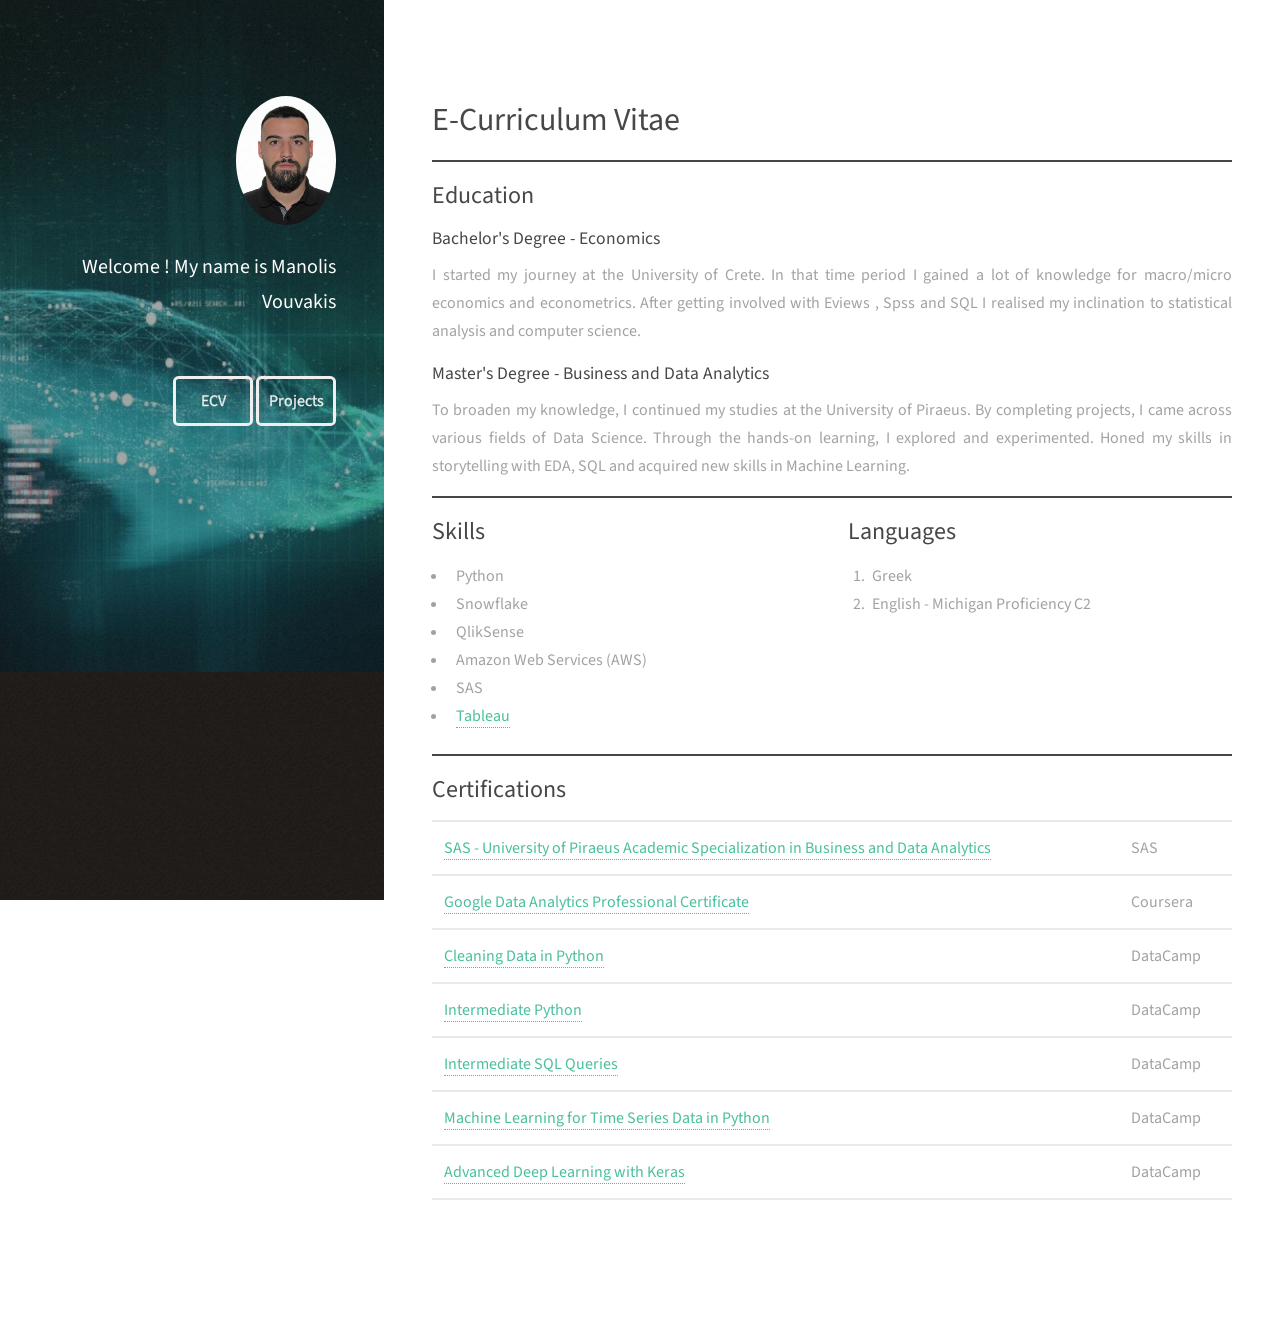
==== commit d13905d3: "Fix typo" ====
--- a/index.html
+++ b/index.html
@@ -72,7 +72,7 @@
 							<h2>Languages</h2>
 							<ol>
 								<li>Greek</li>
-								<li>English - Michigan Profficiency C2</li>
+								<li>English - Michigan Proficiency C2</li>
 							</ol>
 						</div>
 					</div>
--- a/assets/css/main.css
+++ b/assets/css/main.css
@@ -2378,6 +2378,11 @@
 			border-left: 0;
 			border-right: 0;
 			text-align: justify;
+		}
+
+		table tbody td:nth-child(1),
+		table tbody td:nth-child(3) {
+			white-space: nowrap;
 		}
 
 			/* table tbody tr:nth-child(2n + 1) {
@@ -2686,7 +2691,7 @@
 	#main {
 		margin-left: 35%;
 		max-width: 54em;
-		padding: 3em 4em 4em 4em;
+		padding: 3em 1em 3em 4em;
 		width: calc(100% - 35%);
 	}
 
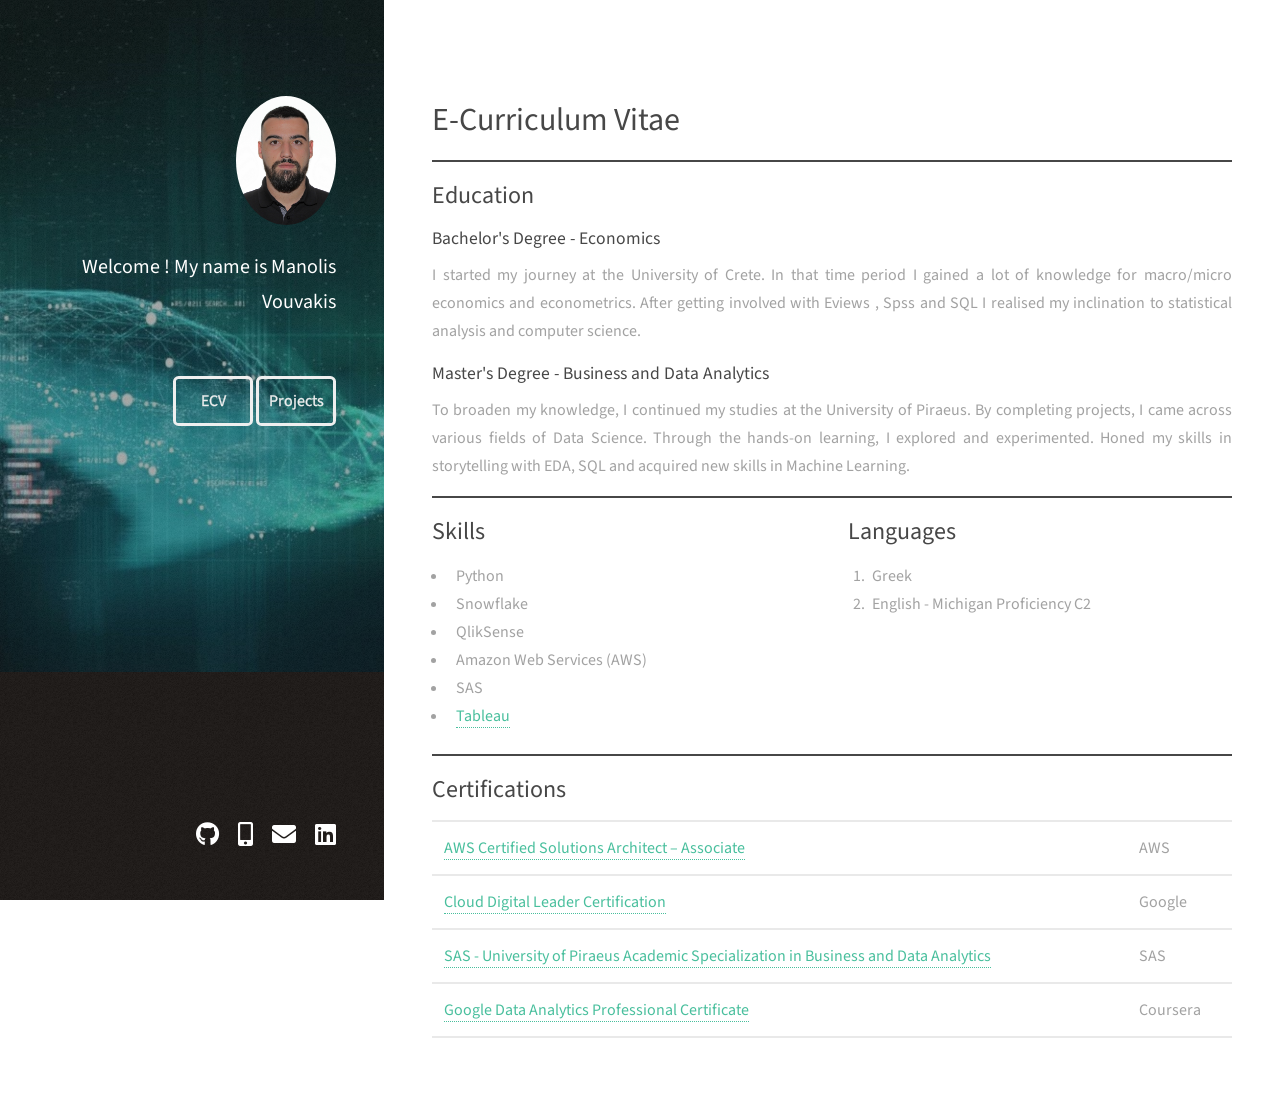
==== commit 626a84a4: "update" ====
--- a/index.html
+++ b/index.html
@@ -85,33 +85,20 @@
 						<table>
 							<tbody>
 								<tr>
+									<td><a href="https://www.credly.com/badges/e6069e85-a4a1-4d57-ad2b-5b994cb06826/public_url"> AWS Certified Solutions Architect – Associate</a></td>
+									<td>AWS</td>
+								</tr>
+								<tr>
+									<td><a href="https://www.credly.com/badges/b5d3c0a4-45ec-47df-8855-a85343ca907e/public"> Cloud Digital Leader Certification</a></td>
+									<td>Google</td>
+								</tr>
+								<tr>
 									<td><a href="https://www.credly.com/badges/bc2b63ba-1ce1-4568-a927-0ab53191e6ae/linked_in?t=rwypki"> SAS - University of Piraeus Academic Specialization in Business and Data Analytics</a></td>
 									<td>SAS</td>
 								</tr>
 								<tr>
 									<td><a href="https://www.coursera.org/account/accomplishments/professional-cert/U594R2S8BNKU?utm_source=ln&utm_medium=certificate&utm_content=cert_image&utm_campaign=pdf_header_button&utm_product=prof"> Google Data Analytics Professional Certificate</a></td>
 									<td>Coursera</td>
-								</tr>
-								<tr>
-									<td><a href="https://www.datacamp.com/statement-of-accomplishment/course/4d017784711ad0da9a5c17acfbb19833f398d6c6"> Cleaning Data in Python</a></td>
-									<td>DataCamp</td>
-								</tr>
-								<tr>
-									<td><a href="https://www.datacamp.com/statement-of-accomplishment/course/dfceb7a6882f69870000dfc2f2788c79fc774bde">Intermediate Python</a></td>
-									<td>DataCamp</td>
-								</tr>
-								<tr>
-									<td><a href="https://www.datacamp.com/statement-of-accomplishment/course/e2956da39c80d98a747c8a1e91e94a2da8f0266e">Intermediate SQL Queries</a></td>
-									<td>DataCamp</td>
-								</tr>
-
-								<tr>
-									<td><a href="https://www.datacamp.com/statement-of-accomplishment/course/5a0d27e1fb0caf9195d79d90acdb3ee812039c9d">Machine Learning for Time Series Data in Python</a></td>
-									<td>DataCamp</td>
-								</tr>
-								<tr>
-									<td><a href="https://www.datacamp.com/statement-of-accomplishment/course/aa04ec836708f351e9f5225a1fbbbd6964275cf9">Advanced Deep Learning with Keras</td>
-									<td>DataCamp</td>
 								</tr>
 							</tbody>
 						</table>
--- a/assets/css/main.css
+++ b/assets/css/main.css
@@ -1,3226 +1,3226 @@
-@import url("fontawesome-all.min.css");
-@import url("https://fonts.googleapis.com/css?family=Source+Sans+Pro:400,400italic");
-
-/*
-	Strata by HTML5 UP
-	html5up.net | @ajlkn
-	Free for personal and commercial use under the CCA 3.0 license (html5up.net/license)
-*/
-
-html, body, div, span, applet, object,
-iframe, h1, h2, h3, h4, h5, h6, p, blockquote,
-pre, a, abbr, acronym, address, big, cite,
-code, del, dfn, em, img, ins, kbd, q, s, samp,
-small, strike, strong, sub, sup, tt, var, b,
-u, i, center, dl, dt, dd, ol, ul, li, fieldset,
-form, label, legend, table, caption, tbody,
-tfoot, thead, tr, th, td, article, aside,
-canvas, details, embed, figure, figcaption,
-footer, header, hgroup, menu, nav, output, ruby,
-section, summary, time, mark, audio, video {
-	margin: 0;
-	padding: 0;
-	border: 0;
-	font-size: 100%;
-	font: inherit;
-	vertical-align: baseline;}
-
-article, aside, details, figcaption, figure,
-footer, header, hgroup, menu, nav, section {
-	display: block;}
-
-body {
-	line-height: 1;
-}
-
-ol, ul {
-	list-style: none;
-}
-
-blockquote, q {
-	quotes: none;
-}
-
-	blockquote:before, blockquote:after, q:before, q:after {
-		content: '';
-		content: none;
-	}
-
-table {
-	border-collapse: collapse;
-	border-spacing: 0;
-}
-
-body {
-	-webkit-text-size-adjust: none;
-}
-
-mark {
-	background-color: transparent;
-	color: inherit;
-}
-
-input::-moz-focus-inner {
-	border: 0;
-	padding: 0;
-}
-
-input, select, textarea {
-	-moz-appearance: none;
-	-webkit-appearance: none;
-	-ms-appearance: none;
-	appearance: none;
-}
-
-/* Basic */
-
-	html {
-		box-sizing: border-box;
-	}
-
-	*, *:before, *:after {
-		box-sizing: inherit;
-	}
-
-	body {
-		background: rgba(255, 255, 255, 0.918);
-	}
-
-		body.is-preload *, body.is-preload *:before, body.is-preload *:after {
-			-moz-animation: none !important;
-			-webkit-animation: none !important;
-			-ms-animation: none !important;
-			animation: none !important;
-			-moz-transition: none !important;
-			-webkit-transition: none !important;
-			-ms-transition: none !important;
-			transition: none !important;
-		}
-
-	body, input, select, textarea {
-		color: #a2a2a2;
-		font-family: "Source Sans Pro", Helvetica, sans-serif;
-		font-size: 16pt;
-		font-weight: 400;
-		line-height: 1.75em;
-	}
-
-	a {
-		-moz-transition: color 0.2s ease-in-out, border-color 0.2s ease-in-out;
-		-webkit-transition: color 0.2s ease-in-out, border-color 0.2s ease-in-out;
-		-ms-transition: color 0.2s ease-in-out, border-color 0.2s ease-in-out;
-		transition: color 0.2s ease-in-out, border-color 0.2s ease-in-out;
-		border-bottom: dotted 0.2px;
-		color: #49bf9d;
-		text-decoration: none;
-	}
-
-		a:hover {
-			border-bottom-color: transparent;
-			color: #49bf9d !important;
-			text-decoration: none;
-		}
-
-	strong, b {
-		color: #787878;
-		font-weight: 400;
-	}
-
-	em, i {
-		font-style: italic;
-	}
-
-	p {
-		margin: 0 0 1em 0;
-	}
-
-	h1, h2, h3, h4, h5, h6 {
-		color: #474747;
-		font-weight: 400;
-		line-height: 1em;
-		margin: 0 0 0.5em 0;
-	}
-
-		h1 a, h2 a, h3 a, h4 a, h5 a, h6 a {
-			color: inherit;
-			text-decoration: none;
-		}
-
-	h1 {
-		font-size: 2em;
-		line-height: 1.5em;
-	}
-
-	h2 {
-		font-size: 1.5em;
-		line-height: 1.5em;
-	}
-
-	h3 {
-		font-size: 1.25em;
-		line-height: 1.5em;
-	}
-
-	h4 {
-		font-size: 1.1em;
-		line-height: 1.5em;
-	}
-
-	h5 {
-		font-size: 0.9em;
-		line-height: 1.5em;
-	}
-
-	h6 {
-		font-size: 0.7em;
-		line-height: 1.5em;
-	}
-
-	sub {
-		font-size: 0.8em;
-		position: relative;
-		top: 0.5em;
-	}
-
-	sup {
-		font-size: 0.8em;
-		position: relative;
-		top: -0.5em;
-	}
-
-	hr {
-		border: 0;
-		border-bottom: solid 2px #efefef;
-		margin: 2em 0;
-	}
-
-		hr.major {
-			margin: 3em 0;
-		}
-
-	blockquote {
-		border-left: solid 6px #efefef;
-		font-style: italic;
-		margin: 0 0 2em 0;
-		padding: 0.5em 0 0.5em 1.5em;
-	}
-
-	code {
-		background: #f7f7f7;
-		border-radius: 0.35em;
-		border: solid 2px #efefef;
-		font-family: "Courier New", monospace;
-		font-size: 0.9em;
-		margin: 0 0.25em;
-		padding: 0.25em 0.65em;
-	}
-
-	pre {
-		-webkit-overflow-scrolling: touch;
-		font-family: "Courier New", monospace;
-		font-size: 0.9em;
-		margin: 0 0 2em 0;
-	}
-
-		pre code {
-			display: block;
-			line-height: 1.75em;
-			padding: 1em 1.5em;
-			overflow-x: auto;
-		}
-
-	.align-left {
-		text-align: left;
-	}
-
-	.align-center {
-		text-align: center;
-	}
-
-	.align-right {
-		text-align: right;
-	}
-
-/* Container */
-
-	.container {
-		margin: 0 auto;
-		max-width: calc(100% - 4em);
-		width: 100%;
-	}
-
-		.container.xsmall {
-			width: 25%;
-		}
-
-		.container.small {
-			width: 50%;
-		}
-
-		.container.medium {
-			width: 75%;
-		}
-
-		.container.large {
-			width: 125%;
-		}
-
-		.container.xlarge {
-			width: 150%;
-		}
-
-		.container.max {
-			width: 100%;
-		}
-
-		@media screen and (max-width: 980px) {
-
-			.container {
-				width: 100% !important;
-				max-width: 100% !important;
-			}
-
-		}
-
-		@media screen and (max-width: 480px) {
-
-			.container {
-				max-width: calc(100% - 3em);
-			}
-
-		}
-
-/* Row */
-
-	.row {
-		display: flex;
-		flex-wrap: wrap;
-		box-sizing: border-box;
-		align-items: stretch;
-	}
-
-		.row > * {
-			box-sizing: border-box;
-		}
-
-		.row.gtr-uniform > * > :last-child {
-			margin-bottom: 0;
-		}
-
-		.row.aln-left {
-			justify-content: flex-start;
-		}
-
-		.row.aln-center {
-			justify-content: center;
-		}
-
-		.row.aln-right {
-			justify-content: flex-end;
-		}
-
-		.row.aln-top {
-			align-items: flex-start;
-		}
-
-		.row.aln-middle {
-			align-items: center;
-		}
-
-		.row.aln-bottom {
-			align-items: flex-end;
-		}
-
-		.row > .imp {
-			order: -1;
-		}
-
-		.row > .col-1 {
-			width: 8.33333%;
-		}
-
-		.row > .off-1 {
-			margin-left: 8.33333%;
-		}
-
-		.row > .col-2 {
-			width: 16.66667%;
-		}
-
-		.row > .off-2 {
-			margin-left: 16.66667%;
-		}
-
-		.row > .col-3 {
-			width: 25%;
-		}
-
-		.row > .off-3 {
-			margin-left: 25%;
-		}
-
-		.row > .col-4 {
-			width: 33.33333%;
-		}
-
-		.row > .off-4 {
-			margin-left: 33.33333%;
-		}
-
-		.row > .col-5 {
-			width: 41.66667%;
-		}
-
-		.row > .off-5 {
-			margin-left: 41.66667%;
-		}
-
-		.row > .col-6 {
-			width: 50%;
-		}
-
-		.row > .off-6 {
-			margin-left: 50%;
-		}
-
-		.row > .col-7 {
-			width: 58.33333%;
-		}
-
-		.row > .off-7 {
-			margin-left: 58.33333%;
-		}
-
-		.row > .col-8 {
-			width: 66.66667%;
-		}
-
-		.row > .off-8 {
-			margin-left: 66.66667%;
-		}
-
-		.row > .col-9 {
-			width: 75%;
-		}
-
-		.row > .off-9 {
-			margin-left: 75%;
-		}
-
-		.row > .col-10 {
-			width: 83.33333%;
-		}
-
-		.row > .off-10 {
-			margin-left: 83.33333%;
-		}
-
-		.row > .col-11 {
-			width: 91.66667%;
-		}
-
-		.row > .off-11 {
-			margin-left: 91.66667%;
-		}
-
-		.row > .col-12 {
-			width: 100%;
-		}
-
-		.row > .off-12 {
-			margin-left: 100%;
-		}
-
-		.row.gtr-0 {
-			margin-top: 0;
-			margin-left: 0em;
-		}
-
-			.row.gtr-0 > * {
-				padding: 0 0 0 0em;
-			}
-
-			.row.gtr-0.gtr-uniform {
-				margin-top: 0em;
-			}
-
-				.row.gtr-0.gtr-uniform > * {
-					padding-top: 0em;
-				}
-
-		.row.gtr-25 {
-			margin-top: 0;
-			margin-left: -0.625em;
-		}
-
-			.row.gtr-25 > * {
-				padding: 0 0 0 0.625em;
-			}
-
-			.row.gtr-25.gtr-uniform {
-				margin-top: -0.625em;
-			}
-
-				.row.gtr-25.gtr-uniform > * {
-					padding-top: 0.625em;
-				}
-
-		.row.gtr-50 {
-			margin-top: 0;
-			margin-left: -1.25em;
-		}
-
-			.row.gtr-50 > * {
-				padding: 0 0 0 1.25em;
-			}
-
-			.row.gtr-50.gtr-uniform {
-				margin-top: -1.25em;
-			}
-
-				.row.gtr-50.gtr-uniform > * {
-					padding-top: 1.25em;
-				}
-
-		.row {
-			margin-top: 0;
-			margin-left: -2.5em;
-		}
-
-			.row > * {
-				padding: 0 0 0 2.5em;
-			}
-
-			.row.gtr-uniform {
-				margin-top: -2.5em;
-			}
-
-				.row.gtr-uniform > * {
-					padding-top: 2.5em;
-				}
-
-		.row.gtr-150 {
-			margin-top: 0;
-			margin-left: -3.75em;
-		}
-
-			.row.gtr-150 > * {
-				padding: 0 0 0 3.75em;
-			}
-
-			.row.gtr-150.gtr-uniform {
-				margin-top: -3.75em;
-			}
-
-				.row.gtr-150.gtr-uniform > * {
-					padding-top: 3.75em;
-				}
-
-		.row.gtr-200 {
-			margin-top: 0;
-			margin-left: -5em;
-		}
-
-			.row.gtr-200 > * {
-				padding: 0 0 0 5em;
-			}
-
-			.row.gtr-200.gtr-uniform {
-				margin-top: -5em;
-			}
-
-				.row.gtr-200.gtr-uniform > * {
-					padding-top: 5em;
-				}
-
-		@media screen and (max-width: 1800px) {
-
-			.row {
-				display: flex;
-				flex-wrap: wrap;
-				box-sizing: border-box;
-				align-items: stretch;
-			}
-
-				.row > * {
-					box-sizing: border-box;
-				}
-
-				.row.gtr-uniform > * > :last-child {
-					margin-bottom: 0;
-				}
-
-				.row.aln-left {
-					justify-content: flex-start;
-				}
-
-				.row.aln-center {
-					justify-content: center;
-				}
-
-				.row.aln-right {
-					justify-content: flex-end;
-				}
-
-				.row.aln-top {
-					align-items: flex-start;
-				}
-
-				.row.aln-middle {
-					align-items: center;
-				}
-
-				.row.aln-bottom {
-					align-items: flex-end;
-				}
-
-				.row > .imp-xlarge {
-					order: -1;
-				}
-
-				.row > .col-1-xlarge {
-					width: 8.33333%;
-				}
-
-				.row > .off-1-xlarge {
-					margin-left: 8.33333%;
-				}
-
-				.row > .col-2-xlarge {
-					width: 16.66667%;
-				}
-
-				.row > .off-2-xlarge {
-					margin-left: 16.66667%;
-				}
-
-				.row > .col-3-xlarge {
-					width: 25%;
-				}
-
-				.row > .off-3-xlarge {
-					margin-left: 25%;
-				}
-
-				.row > .col-4-xlarge {
-					width: 33.33333%;
-				}
-
-				.row > .off-4-xlarge {
-					margin-left: 33.33333%;
-				}
-
-				.row > .col-5-xlarge {
-					width: 41.66667%;
-				}
-
-				.row > .off-5-xlarge {
-					margin-left: 41.66667%;
-				}
-
-				.row > .col-6-xlarge {
-					width: 50%;
-				}
-
-				.row > .off-6-xlarge {
-					margin-left: 50%;
-				}
-
-				.row > .col-7-xlarge {
-					width: 58.33333%;
-				}
-
-				.row > .off-7-xlarge {
-					margin-left: 58.33333%;
-				}
-
-				.row > .col-8-xlarge {
-					width: 66.66667%;
-				}
-
-				.row > .off-8-xlarge {
-					margin-left: 66.66667%;
-				}
-
-				.row > .col-9-xlarge {
-					width: 75%;
-				}
-
-				.row > .off-9-xlarge {
-					margin-left: 75%;
-				}
-
-				.row > .col-10-xlarge {
-					width: 83.33333%;
-				}
-
-				.row > .off-10-xlarge {
-					margin-left: 83.33333%;
-				}
-
-				.row > .col-11-xlarge {
-					width: 91.66667%;
-				}
-
-				.row > .off-11-xlarge {
-					margin-left: 91.66667%;
-				}
-
-				.row > .col-12-xlarge {
-					width: 100%;
-				}
-
-				.row > .off-12-xlarge {
-					margin-left: 100%;
-				}
-
-				.row.gtr-0 {
-					margin-top: 0;
-					margin-left: 0em;
-				}
-
-					.row.gtr-0 > * {
-						padding: 0 0 0 0em;
-					}
-
-					.row.gtr-0.gtr-uniform {
-						margin-top: 0em;
-					}
-
-						.row.gtr-0.gtr-uniform > * {
-							padding-top: 0em;
-						}
-
-				.row.gtr-25 {
-					margin-top: 0;
-					margin-left: -0.625em;
-				}
-
-					.row.gtr-25 > * {
-						padding: 0 0 0 0.625em;
-					}
-
-					.row.gtr-25.gtr-uniform {
-						margin-top: -0.625em;
-					}
-
-						.row.gtr-25.gtr-uniform > * {
-							padding-top: 0.625em;
-						}
-
-				.row.gtr-50 {
-					margin-top: 0;
-					margin-left: -1.25em;
-				}
-
-					.row.gtr-50 > * {
-						padding: 0 0 0 1.25em;
-					}
-
-					.row.gtr-50.gtr-uniform {
-						margin-top: -1.25em;
-					}
-
-						.row.gtr-50.gtr-uniform > * {
-							padding-top: 1.25em;
-						}
-
-				.row {
-					margin-top: 0;
-					margin-left: -2.5em;
-				}
-
-					.row > * {
-						padding: 0 0 0 2.5em;
-					}
-
-					.row.gtr-uniform {
-						margin-top: -2.5em;
-					}
-
-						.row.gtr-uniform > * {
-							padding-top: 2.5em;
-						}
-
-				.row.gtr-150 {
-					margin-top: 0;
-					margin-left: -3.75em;
-				}
-
-					.row.gtr-150 > * {
-						padding: 0 0 0 3.75em;
-					}
-
-					.row.gtr-150.gtr-uniform {
-						margin-top: -3.75em;
-					}
-
-						.row.gtr-150.gtr-uniform > * {
-							padding-top: 3.75em;
-						}
-
-				.row.gtr-200 {
-					margin-top: 0;
-					margin-left: -5em;
-				}
-
-					.row.gtr-200 > * {
-						padding: 0 0 0 5em;
-					}
-
-					.row.gtr-200.gtr-uniform {
-						margin-top: -5em;
-					}
-
-						.row.gtr-200.gtr-uniform > * {
-							padding-top: 5em;
-						}
-
-		}
-
-		@media screen and (max-width: 1280px) {
-
-			.row {
-				display: flex;
-				flex-wrap: wrap;
-				box-sizing: border-box;
-				align-items: stretch;
-			}
-
-				.row > * {
-					box-sizing: border-box;
-				}
-
-				.row.gtr-uniform > * > :last-child {
-					margin-bottom: 0;
-				}
-
-				.row.aln-left {
-					justify-content: flex-start;
-				}
-
-				.row.aln-center {
-					justify-content: center;
-				}
-
-				.row.aln-right {
-					justify-content: flex-end;
-				}
-
-				.row.aln-top {
-					align-items: flex-start;
-				}
-
-				.row.aln-middle {
-					align-items: center;
-				}
-
-				.row.aln-bottom {
-					align-items: flex-end;
-				}
-
-				.row > .imp-large {
-					order: -1;
-				}
-
-				.row > .col-1-large {
-					width: 8.33333%;
-				}
-
-				.row > .off-1-large {
-					margin-left: 8.33333%;
-				}
-
-				.row > .col-2-large {
-					width: 16.66667%;
-				}
-
-				.row > .off-2-large {
-					margin-left: 16.66667%;
-				}
-
-				.row > .col-3-large {
-					width: 25%;
-				}
-
-				.row > .off-3-large {
-					margin-left: 25%;
-				}
-
-				.row > .col-4-large {
-					width: 33.33333%;
-				}
-
-				.row > .off-4-large {
-					margin-left: 33.33333%;
-				}
-
-				.row > .col-5-large {
-					width: 41.66667%;
-				}
-
-				.row > .off-5-large {
-					margin-left: 41.66667%;
-				}
-
-				.row > .col-6-large {
-					width: 50%;
-				}
-
-				.row > .off-6-large {
-					margin-left: 50%;
-				}
-
-				.row > .col-7-large {
-					width: 58.33333%;
-				}
-
-				.row > .off-7-large {
-					margin-left: 58.33333%;
-				}
-
-				.row > .col-8-large {
-					width: 66.66667%;
-				}
-
-				.row > .off-8-large {
-					margin-left: 66.66667%;
-				}
-
-				.row > .col-9-large {
-					width: 75%;
-				}
-
-				.row > .off-9-large {
-					margin-left: 75%;
-				}
-
-				.row > .col-10-large {
-					width: 83.33333%;
-				}
-
-				.row > .off-10-large {
-					margin-left: 83.33333%;
-				}
-
-				.row > .col-11-large {
-					width: 91.66667%;
-				}
-
-				.row > .off-11-large {
-					margin-left: 91.66667%;
-				}
-
-				.row > .col-12-large {
-					width: 100%;
-				}
-
-				.row > .off-12-large {
-					margin-left: 100%;
-				}
-
-				.row.gtr-0 {
-					margin-top: 0;
-					margin-left: 0em;
-				}
-
-					.row.gtr-0 > * {
-						padding: 0 0 0 0em;
-					}
-
-					.row.gtr-0.gtr-uniform {
-						margin-top: 0em;
-					}
-
-						.row.gtr-0.gtr-uniform > * {
-							padding-top: 0em;
-						}
-
-				.row.gtr-25 {
-					margin-top: 0;
-					margin-left: -0.5em;
-				}
-
-					.row.gtr-25 > * {
-						padding: 0 0 0 0.5em;
-					}
-
-					.row.gtr-25.gtr-uniform {
-						margin-top: -0.5em;
-					}
-
-						.row.gtr-25.gtr-uniform > * {
-							padding-top: 0.5em;
-						}
-
-				.row.gtr-50 {
-					margin-top: 0;
-					margin-left: -1em;
-				}
-
-					.row.gtr-50 > * {
-						padding: 0 0 0 1em;
-					}
-
-					.row.gtr-50.gtr-uniform {
-						margin-top: -1em;
-					}
-
-						.row.gtr-50.gtr-uniform > * {
-							padding-top: 1em;
-						}
-
-				.row {
-					margin-top: 0;
-					margin-left: -2em;
-				}
-
-					.row > * {
-						padding: 0 0 0 2em;
-					}
-
-					.row.gtr-uniform {
-						margin-top: -2em;
-					}
-
-						.row.gtr-uniform > * {
-							padding-top: 2em;
-						}
-
-				.row.gtr-150 {
-					margin-top: 0;
-					margin-left: -3em;
-				}
-
-					.row.gtr-150 > * {
-						padding: 0 0 0 3em;
-					}
-
-					.row.gtr-150.gtr-uniform {
-						margin-top: -3em;
-					}
-
-						.row.gtr-150.gtr-uniform > * {
-							padding-top: 3em;
-						}
-
-				.row.gtr-200 {
-					margin-top: 0;
-					margin-left: -4em;
-				}
-
-					.row.gtr-200 > * {
-						padding: 0 0 0 4em;
-					}
-
-					.row.gtr-200.gtr-uniform {
-						margin-top: -4em;
-					}
-
-						.row.gtr-200.gtr-uniform > * {
-							padding-top: 4em;
-						}
-
-		}
-
-		@media screen and (max-width: 980px) {
-
-			.row {
-				display: flex;
-				flex-wrap: wrap;
-				box-sizing: border-box;
-				align-items: stretch;
-			}
-
-				.row > * {
-					box-sizing: border-box;
-				}
-
-				.row.gtr-uniform > * > :last-child {
-					margin-bottom: 0;
-				}
-
-				.row.aln-left {
-					justify-content: flex-start;
-				}
-
-				.row.aln-center {
-					justify-content: center;
-				}
-
-				.row.aln-right {
-					justify-content: flex-end;
-				}
-
-				.row.aln-top {
-					align-items: flex-start;
-				}
-
-				.row.aln-middle {
-					align-items: center;
-				}
-
-				.row.aln-bottom {
-					align-items: flex-end;
-				}
-
-				.row > .imp-medium {
-					order: -1;
-				}
-
-				.row > .col-1-medium {
-					width: 8.33333%;
-				}
-
-				.row > .off-1-medium {
-					margin-left: 8.33333%;
-				}
-
-				.row > .col-2-medium {
-					width: 16.66667%;
-				}
-
-				.row > .off-2-medium {
-					margin-left: 16.66667%;
-				}
-
-				.row > .col-3-medium {
-					width: 25%;
-				}
-
-				.row > .off-3-medium {
-					margin-left: 25%;
-				}
-
-				.row > .col-4-medium {
-					width: 33.33333%;
-				}
-
-				.row > .off-4-medium {
-					margin-left: 33.33333%;
-				}
-
-				.row > .col-5-medium {
-					width: 41.66667%;
-				}
-
-				.row > .off-5-medium {
-					margin-left: 41.66667%;
-				}
-
-				.row > .col-6-medium {
-					width: 50%;
-				}
-
-				.row > .off-6-medium {
-					margin-left: 50%;
-				}
-
-				.row > .col-7-medium {
-					width: 58.33333%;
-				}
-
-				.row > .off-7-medium {
-					margin-left: 58.33333%;
-				}
-
-				.row > .col-8-medium {
-					width: 66.66667%;
-				}
-
-				.row > .off-8-medium {
-					margin-left: 66.66667%;
-				}
-
-				.row > .col-9-medium {
-					width: 75%;
-				}
-
-				.row > .off-9-medium {
-					margin-left: 75%;
-				}
-
-				.row > .col-10-medium {
-					width: 83.33333%;
-				}
-
-				.row > .off-10-medium {
-					margin-left: 83.33333%;
-				}
-
-				.row > .col-11-medium {
-					width: 91.66667%;
-				}
-
-				.row > .off-11-medium {
-					margin-left: 91.66667%;
-				}
-
-				.row > .col-12-medium {
-					width: 100%;
-				}
-
-				.row > .off-12-medium {
-					margin-left: 100%;
-				}
-
-				.row.gtr-0 {
-					margin-top: 0;
-					margin-left: 0em;
-				}
-
-					.row.gtr-0 > * {
-						padding: 0 0 0 0em;
-					}
-
-					.row.gtr-0.gtr-uniform {
-						margin-top: 0em;
-					}
-
-						.row.gtr-0.gtr-uniform > * {
-							padding-top: 0em;
-						}
-
-				.row.gtr-25 {
-					margin-top: 0;
-					margin-left: -0.5em;
-				}
-
-					.row.gtr-25 > * {
-						padding: 0 0 0 0.5em;
-					}
-
-					.row.gtr-25.gtr-uniform {
-						margin-top: -0.5em;
-					}
-
-						.row.gtr-25.gtr-uniform > * {
-							padding-top: 0.5em;
-						}
-
-				.row.gtr-50 {
-					margin-top: 0;
-					margin-left: -1em;
-				}
-
-					.row.gtr-50 > * {
-						padding: 0 0 0 1em;
-					}
-
-					.row.gtr-50.gtr-uniform {
-						margin-top: -1em;
-					}
-
-						.row.gtr-50.gtr-uniform > * {
-							padding-top: 1em;
-						}
-
-				.row {
-					margin-top: 0;
-					margin-left: -2em;
-				}
-
-					.row > * {
-						padding: 0 0 0 2em;
-					}
-
-					.row.gtr-uniform {
-						margin-top: -2em;
-					}
-
-						.row.gtr-uniform > * {
-							padding-top: 2em;
-						}
-
-				.row.gtr-150 {
-					margin-top: 0;
-					margin-left: -3em;
-				}
-
-					.row.gtr-150 > * {
-						padding: 0 0 0 3em;
-					}
-
-					.row.gtr-150.gtr-uniform {
-						margin-top: -3em;
-					}
-
-						.row.gtr-150.gtr-uniform > * {
-							padding-top: 3em;
-						}
-
-				.row.gtr-200 {
-					margin-top: 0;
-					margin-left: -4em;
-				}
-
-					.row.gtr-200 > * {
-						padding: 0 0 0 4em;
-					}
-
-					.row.gtr-200.gtr-uniform {
-						margin-top: -4em;
-					}
-
-						.row.gtr-200.gtr-uniform > * {
-							padding-top: 4em;
-						}
-
-		}
-
-		@media screen and (max-width: 736px) {
-
-			.row {
-				display: flex;
-				flex-wrap: wrap;
-				box-sizing: border-box;
-				align-items: stretch;
-			}
-
-				.row > * {
-					box-sizing: border-box;
-				}
-
-				.row.gtr-uniform > * > :last-child {
-					margin-bottom: 0;
-				}
-
-				.row.aln-left {
-					justify-content: flex-start;
-				}
-
-				.row.aln-center {
-					justify-content: center;
-				}
-
-				.row.aln-right {
-					justify-content: flex-end;
-				}
-
-				.row.aln-top {
-					align-items: flex-start;
-				}
-
-				.row.aln-middle {
-					align-items: center;
-				}
-
-				.row.aln-bottom {
-					align-items: flex-end;
-				}
-
-				.row > .imp-small {
-					order: -1;
-				}
-
-				.row > .col-1-small {
-					width: 8.33333%;
-				}
-
-				.row > .off-1-small {
-					margin-left: 8.33333%;
-				}
-
-				.row > .col-2-small {
-					width: 16.66667%;
-				}
-
-				.row > .off-2-small {
-					margin-left: 16.66667%;
-				}
-
-				.row > .col-3-small {
-					width: 25%;
-				}
-
-				.row > .off-3-small {
-					margin-left: 25%;
-				}
-
-				.row > .col-4-small {
-					width: 33.33333%;
-				}
-
-				.row > .off-4-small {
-					margin-left: 33.33333%;
-				}
-
-				.row > .col-5-small {
-					width: 41.66667%;
-				}
-
-				.row > .off-5-small {
-					margin-left: 41.66667%;
-				}
-
-				.row > .col-6-small {
-					width: 50%;
-				}
-
-				.row > .off-6-small {
-					margin-left: 50%;
-				}
-
-				.row > .col-7-small {
-					width: 58.33333%;
-				}
-
-				.row > .off-7-small {
-					margin-left: 58.33333%;
-				}
-
-				.row > .col-8-small {
-					width: 66.66667%;
-				}
-
-				.row > .off-8-small {
-					margin-left: 66.66667%;
-				}
-
-				.row > .col-9-small {
-					width: 75%;
-				}
-
-				.row > .off-9-small {
-					margin-left: 75%;
-				}
-
-				.row > .col-10-small {
-					width: 83.33333%;
-				}
-
-				.row > .off-10-small {
-					margin-left: 83.33333%;
-				}
-
-				.row > .col-11-small {
-					width: 91.66667%;
-				}
-
-				.row > .off-11-small {
-					margin-left: 91.66667%;
-				}
-
-				.row > .col-12-small {
-					width: 100%;
-				}
-
-				.row > .off-12-small {
-					margin-left: 100%;
-				}
-
-				.row.gtr-0 {
-					margin-top: 0;
-					margin-left: 0em;
-				}
-
-					.row.gtr-0 > * {
-						padding: 0 0 0 0em;
-					}
-
-					.row.gtr-0.gtr-uniform {
-						margin-top: 0em;
-					}
-
-						.row.gtr-0.gtr-uniform > * {
-							padding-top: 0em;
-						}
-
-				.row.gtr-25 {
-					margin-top: 0;
-					margin-left: -0.375em;
-				}
-
-					.row.gtr-25 > * {
-						padding: 0 0 0 0.375em;
-					}
-
-					.row.gtr-25.gtr-uniform {
-						margin-top: -0.375em;
-					}
-
-						.row.gtr-25.gtr-uniform > * {
-							padding-top: 0.375em;
-						}
-
-				.row.gtr-50 {
-					margin-top: 0;
-					margin-left: -0.75em;
-				}
-
-					.row.gtr-50 > * {
-						padding: 0 0 0 0.75em;
-					}
-
-					.row.gtr-50.gtr-uniform {
-						margin-top: -0.75em;
-					}
-
-						.row.gtr-50.gtr-uniform > * {
-							padding-top: 0.75em;
-						}
-
-				.row {
-					margin-top: 0;
-					margin-left: -1.5em;
-				}
-
-					.row > * {
-						padding: 0 0 0 1.5em;
-					}
-
-					.row.gtr-uniform {
-						margin-top: -1.5em;
-					}
-
-						.row.gtr-uniform > * {
-							padding-top: 1.5em;
-						}
-
-				.row.gtr-150 {
-					margin-top: 0;
-					margin-left: -2.25em;
-				}
-
-					.row.gtr-150 > * {
-						padding: 0 0 0 2.25em;
-					}
-
-					.row.gtr-150.gtr-uniform {
-						margin-top: -2.25em;
-					}
-
-						.row.gtr-150.gtr-uniform > * {
-							padding-top: 2.25em;
-						}
-
-				.row.gtr-200 {
-					margin-top: 0;
-					margin-left: -3em;
-				}
-
-					.row.gtr-200 > * {
-						padding: 0 0 0 3em;
-					}
-
-					.row.gtr-200.gtr-uniform {
-						margin-top: -3em;
-					}
-
-						.row.gtr-200.gtr-uniform > * {
-							padding-top: 3em;
-						}
-
-		}
-
-		@media screen and (max-width: 480px) {
-
-			.row {
-				display: flex;
-				flex-wrap: wrap;
-				box-sizing: border-box;
-				align-items: stretch;
-			}
-
-				.row > * {
-					box-sizing: border-box;
-				}
-
-				.row.gtr-uniform > * > :last-child {
-					margin-bottom: 0;
-				}
-
-				.row.aln-left {
-					justify-content: flex-start;
-				}
-
-				.row.aln-center {
-					justify-content: center;
-				}
-
-				.row.aln-right {
-					justify-content: flex-end;
-				}
-
-				.row.aln-top {
-					align-items: flex-start;
-				}
-
-				.row.aln-middle {
-					align-items: center;
-				}
-
-				.row.aln-bottom {
-					align-items: flex-end;
-				}
-
-				.row > .imp-xsmall {
-					order: -1;
-				}
-
-				.row > .col-1-xsmall {
-					width: 8.33333%;
-				}
-
-				.row > .off-1-xsmall {
-					margin-left: 8.33333%;
-				}
-
-				.row > .col-2-xsmall {
-					width: 16.66667%;
-				}
-
-				.row > .off-2-xsmall {
-					margin-left: 16.66667%;
-				}
-
-				.row > .col-3-xsmall {
-					width: 25%;
-				}
-
-				.row > .off-3-xsmall {
-					margin-left: 25%;
-				}
-
-				.row > .col-4-xsmall {
-					width: 33.33333%;
-				}
-
-				.row > .off-4-xsmall {
-					margin-left: 33.33333%;
-				}
-
-				.row > .col-5-xsmall {
-					width: 41.66667%;
-				}
-
-				.row > .off-5-xsmall {
-					margin-left: 41.66667%;
-				}
-
-				.row > .col-6-xsmall {
-					width: 50%;
-				}
-
-				.row > .off-6-xsmall {
-					margin-left: 50%;
-				}
-
-				.row > .col-7-xsmall {
-					width: 58.33333%;
-				}
-
-				.row > .off-7-xsmall {
-					margin-left: 58.33333%;
-				}
-
-				.row > .col-8-xsmall {
-					width: 66.66667%;
-				}
-
-				.row > .off-8-xsmall {
-					margin-left: 66.66667%;
-				}
-
-				.row > .col-9-xsmall {
-					width: 75%;
-				}
-
-				.row > .off-9-xsmall {
-					margin-left: 75%;
-				}
-
-				.row > .col-10-xsmall {
-					width: 83.33333%;
-				}
-
-				.row > .off-10-xsmall {
-					margin-left: 83.33333%;
-				}
-
-				.row > .col-11-xsmall {
-					width: 91.66667%;
-				}
-
-				.row > .off-11-xsmall {
-					margin-left: 91.66667%;
-				}
-
-				.row > .col-12-xsmall {
-					width: 100%;
-				}
-
-				.row > .off-12-xsmall {
-					margin-left: 100%;
-				}
-
-				.row.gtr-0 {
-					margin-top: 0;
-					margin-left: 0em;
-				}
-
-					.row.gtr-0 > * {
-						padding: 0 0 0 0em;
-					}
-
-					.row.gtr-0.gtr-uniform {
-						margin-top: 0em;
-					}
-
-						.row.gtr-0.gtr-uniform > * {
-							padding-top: 0em;
-						}
-
-				.row.gtr-25 {
-					margin-top: 0;
-					margin-left: -0.375em;
-				}
-
-					.row.gtr-25 > * {
-						padding: 0 0 0 0.375em;
-					}
-
-					.row.gtr-25.gtr-uniform {
-						margin-top: -0.375em;
-					}
-
-						.row.gtr-25.gtr-uniform > * {
-							padding-top: 0.375em;
-						}
-
-				.row.gtr-50 {
-					margin-top: 0;
-					margin-left: -0.75em;
-				}
-
-					.row.gtr-50 > * {
-						padding: 0 0 0 0.75em;
-					}
-
-					.row.gtr-50.gtr-uniform {
-						margin-top: -0.75em;
-					}
-
-						.row.gtr-50.gtr-uniform > * {
-							padding-top: 0.75em;
-						}
-
-				.row {
-					margin-top: 0;
-					margin-left: -1.5em;
-				}
-
-					.row > * {
-						padding: 0 0 0 1.5em;
-					}
-
-					.row.gtr-uniform {
-						margin-top: -1.5em;
-					}
-
-						.row.gtr-uniform > * {
-							padding-top: 1.5em;
-						}
-
-				.row.gtr-150 {
-					margin-top: 0;
-					margin-left: -2.25em;
-				}
-
-					.row.gtr-150 > * {
-						padding: 0 0 0 2.25em;
-					}
-
-					.row.gtr-150.gtr-uniform {
-						margin-top: -2.25em;
-					}
-
-						.row.gtr-150.gtr-uniform > * {
-							padding-top: 2.25em;
-						}
-
-				.row.gtr-200 {
-					margin-top: 0;
-					margin-left: -3em;
-				}
-
-					.row.gtr-200 > * {
-						padding: 0 0 0 3em;
-					}
-
-					.row.gtr-200.gtr-uniform {
-						margin-top: -3em;
-					}
-
-						.row.gtr-200.gtr-uniform > * {
-							padding-top: 3em;
-						}
-
-		}
-
-/* Section/Article */
-
-	section.special, article.special {
-		text-align: center;
-	}
-
-	header p {
-		color: #b2b2b2;
-		position: relative;
-		margin: 0 0 1.5em 0;
-	}
-
-	header h2 + p {
-		font-size: 1.25em;
-		margin-top: -1em;
-		line-height: 1.5em;
-	}
-
-	header h3 + p {
-		font-size: 1.1em;
-		margin-top: -0.8em;
-		line-height: 1.5em;
-	}
-
-	header h4 + p,
-	header h5 + p,
-	header h6 + p {
-		font-size: 0.9em;
-		margin-top: -0.6em;
-		line-height: 1.5em;
-	}
-
-	header.major h2 {
-		font-size: 2em;
-	}
-
-/* Form */
-
-	form {
-		margin: 0 0 2em 0;
-	}
-
-	label {
-		color: #787878;
-		display: block;
-		font-size: 0.9em;
-		font-weight: 400;
-		margin: 0 0 1em 0;
-	}
-
-	input[type="text"],
-	input[type="password"],
-	input[type="email"],
-	select,
-	textarea {
-		-moz-appearance: none;
-		-webkit-appearance: none;
-		-ms-appearance: none;
-		appearance: none;
-		background: #f7f7f7;
-		border-radius: 0.35em;
-		border: solid 2px transparent;
-		color: inherit;
-		display: block;
-		outline: 0;
-		padding: 0 0.75em;
-		text-decoration: none;
-		width: 100%;
-	}
-
-		input[type="text"]:invalid,
-		input[type="password"]:invalid,
-		input[type="email"]:invalid,
-		select:invalid,
-		textarea:invalid {
-			box-shadow: none;
-		}
-
-		input[type="text"]:focus,
-		input[type="password"]:focus,
-		input[type="email"]:focus,
-		select:focus,
-		textarea:focus {
-			border-color: #49bf9d;
-		}
-
-	select {
-		background-image: url("data:image/svg+xml;charset=utf8,%3Csvg xmlns='http://www.w3.org/2000/svg' width='40' height='40' preserveAspectRatio='none' viewBox='0 0 40 40'%3E%3Cpath d='M9.4,12.3l10.4,10.4l10.4-10.4c0.2-0.2,0.5-0.4,0.9-0.4c0.3,0,0.6,0.1,0.9,0.4l3.3,3.3c0.2,0.2,0.4,0.5,0.4,0.9 c0,0.4-0.1,0.6-0.4,0.9L20.7,31.9c-0.2,0.2-0.5,0.4-0.9,0.4c-0.3,0-0.6-0.1-0.9-0.4L4.3,17.3c-0.2-0.2-0.4-0.5-0.4-0.9 c0-0.4,0.1-0.6,0.4-0.9l3.3-3.3c0.2-0.2,0.5-0.4,0.9-0.4S9.1,12.1,9.4,12.3z' fill='%23dfdfdf' /%3E%3C/svg%3E");
-		background-size: 1.25rem;
-		background-repeat: no-repeat;
-		background-position: calc(100% - 1rem) center;
-		height: 2.75em;
-		padding-right: 2.75em;
-		text-overflow: ellipsis;
-	}
-
-		select option {
-			color: #787878;
-			background: #fff;
-		}
-
-		select:focus::-ms-value {
-			background-color: transparent;
-		}
-
-		select::-ms-expand {
-			display: none;
-		}
-
-	input[type="text"],
-	input[type="password"],
-	input[type="email"],
-	select {
-		height: 2.75em;
-	}
-
-	textarea {
-		padding: 0.75em;
-	}
-
-	input[type="checkbox"],
-	input[type="radio"] {
-		-moz-appearance: none;
-		-webkit-appearance: none;
-		-ms-appearance: none;
-		appearance: none;
-		display: block;
-		float: left;
-		margin-right: -2em;
-		opacity: 0;
-		width: 1em;
-		z-index: -1;
-	}
-
-		input[type="checkbox"] + label,
-		input[type="radio"] + label {
-			text-decoration: none;
-			color: #a2a2a2;
-			cursor: pointer;
-			display: inline-block;
-			font-size: 1em;
-			font-weight: 400;
-			padding-left: 2.4em;
-			padding-right: 0.75em;
-			position: relative;
-		}
-
-			input[type="checkbox"] + label:before,
-			input[type="radio"] + label:before {
-				-moz-osx-font-smoothing: grayscale;
-				-webkit-font-smoothing: antialiased;
-				display: inline-block;
-				font-style: normal;
-				font-variant: normal;
-				text-rendering: auto;
-				line-height: 1;
-				text-transform: none !important;
-				font-family: 'Font Awesome 5 Free';
-				font-weight: 900;
-			}
-
-			input[type="checkbox"] + label:before,
-			input[type="radio"] + label:before {
-				background: #f7f7f7;
-				border-radius: 0.35em;
-				border: solid 2px transparent;
-				content: '';
-				display: inline-block;
-				font-size: 0.8em;
-				height: 2.0625em;
-				left: 0;
-				line-height: 1.85625em;
-				position: absolute;
-				text-align: center;
-				top: 0;
-				width: 2.0625em;
-			}
-
-		input[type="checkbox"]:checked + label:before,
-		input[type="radio"]:checked + label:before {
-			background: #787878;
-			border-color: #787878;
-			color: #fff;
-			content: '\f00c';
-		}
-
-		input[type="checkbox"]:focus + label:before,
-		input[type="radio"]:focus + label:before {
-			border-color: #49bf9d;
-		}
-
-	input[type="checkbox"] + label:before {
-		border-radius: 0.35em;
-	}
-
-	input[type="radio"] + label:before {
-		border-radius: 100%;
-	}
-
-	::-webkit-input-placeholder {
-		color: #b2b2b2 !important;
-		opacity: 1.0;
-	}
-
-	:-moz-placeholder {
-		color: #b2b2b2 !important;
-		opacity: 1.0;
-	}
-
-	::-moz-placeholder {
-		color: #b2b2b2 !important;
-		opacity: 1.0;
-	}
-
-	:-ms-input-placeholder {
-		color: #b2b2b2 !important;
-		opacity: 1.0;
-	}
-
-/* Box */
-
-	.box {
-		border-radius: 0.35em;
-		border: solid 2px #474747;
-		margin-bottom: 2em;
-		padding: 1.5em;
-	}
-
-		.box > :last-child,
-		.box > :last-child > :last-child,
-		.box > :last-child > :last-child > :last-child {
-			margin-bottom: 0;
-		}
-
-		.box.alt {
-			border: 0;
-			border-radius: 0;
-			padding: 0;
-		}
-
-/* Icon */
-
-	.icon {
-		text-decoration: none;
-		border-bottom: none;
-		position: relative;
-	}
-
-		.icon:before {
-			-moz-osx-font-smoothing: grayscale;
-			-webkit-font-smoothing: antialiased;
-			display: inline-block;
-			font-style: normal;
-			font-variant: normal;
-			text-rendering: auto;
-			line-height: 1;
-			text-transform: none !important;
-			font-family: 'Font Awesome 5 Free';
-			font-weight: 400;
-		}
-
-		.icon > .label {
-			display: none;
-		}
-
-		.icon:before {
-			line-height: inherit;
-		}
-
-		.icon.solid:before {
-			font-weight: 900;
-		}
-
-		.icon.brands:before {
-			font-family: 'Font Awesome 5 Brands';
-		}
-
-/* Image */
-
-	.image {
-		border-radius: 0.35em;
-		border: 0;
-		display: inline-block;
-		position: relative;
-	}
-
-		.image:before {
-			-moz-transition: opacity 0.2s ease-in-out;
-			-webkit-transition: opacity 0.2s ease-in-out;
-			-ms-transition: opacity 0.2s ease-in-out;
-			transition: opacity 0.2s ease-in-out;
-			background: url("images/overlay.png");
-			border-radius: 0.35em;
-			content: '';
-			display: block;
-			height: 100%;
-			left: 0;
-			opacity: 0.5;
-			position: absolute;
-			top: 0;
-			width: 100%;
-		}
-
-		.image.thumb {
-			text-align: center;
-		}
-
-			.image.thumb:after {
-				-moz-transition: opacity 0.2s ease-in-out;
-				-webkit-transition: opacity 0.2s ease-in-out;
-				-ms-transition: opacity 0.2s ease-in-out;
-				transition: opacity 0.2s ease-in-out;
-				border-radius: 0.35em;
-				border: solid 3px rgba(255, 255, 255, 0.5);
-				color: #fff;
-				content: 'View';
-				display: inline-block;
-				font-size: 0.8em;
-				font-weight: 400;
-				left: 50%;
-				line-height: 2.25em;
-				margin: -1.25em 0 0 -3em;
-				opacity: 0;
-				padding: 0 1.5em;
-				position: absolute;
-				text-align: center;
-				text-decoration: none;
-				top: 50%;
-				white-space: nowrap;
-			}
-
-			.image.thumb:hover:after {
-				opacity: 1.0;
-			}
-
-			.image.thumb:hover:before {
-				background: url("images/overlay.png"), url("images/overlay.png");
-				opacity: 1.0;
-			}
-
-		.image img {
-			border-radius: 0.35em;
-			display: block;
-		}
-
-		.image.left {
-			float: left;
-			margin: 0 1.5em 1em 0;
-			top: 0.25em;
-		}
-
-		.image.right {
-			float: right;
-			margin: 0 0 1em 1.5em;
-			top: 0.25em;
-		}
-
-		.image.left, .image.right {
-			max-width: 40%;
-		}
-
-			.image.left img, .image.right img {
-				width: 100%;
-			}
-
-		.image.fit {
-			display: block;
-			margin: 0 0 2em 0;
-			width: 100%;
-		}
-
-			.image.fit img {
-				width: 100%;
-			}
-
-		.image.avatar {
-			border-radius: 100%;
-		}
-
-			.image.avatar:before {
-				display: none;
-			}
-
-			.image.avatar img {
-				border-radius: 100%;
-				width: 100%;
-			}
-
-/* List */
-
-	ol {
-		list-style: decimal;
-		margin: 0 0 2em 0;
-		padding-left: 1.25em;
-	}
-
-		ol li {
-			padding-left: 0.25em;
-		}
-
-	ul {
-		list-style: disc;
-		margin: 0 0 0.5em 0;
-		padding-left: 1em;
-	}
-
-		ul li {
-			padding-left: 0.5em;
-		}
-
-		ul.alt {
-			list-style: none;
-			padding-left: 0;
-		}
-
-			ul.alt li {
-				border-top: solid 2px #efefef;
-				padding: 0.5em 0;
-			}
-
-				ul.alt li:first-child {
-					border-top: 0;
-					padding-top: 0;
-				}
-
-	dl {
-		margin: 0 0 2em 0;
-	}
-
-/* Icons */
-
-	ul.icons {
-		cursor: default;
-		list-style: none;
-		padding-left: 0;
-	}
-
-		ul.icons li {
-			display: inline-block;
-			padding: 0 1em 0 0;
-		}
-
-			ul.icons li:last-child {
-				padding-right: 0;
-			}
-
-			ul.icons li .icon:before {
-				font-size: 1.5em;
-			}
-
-/* Labeled Icons */
-
-	ul.labeled-icons {
-		list-style: none;
-		padding: 0;
-	}
-
-		ul.labeled-icons li {
-			line-height: 1.75em;
-			margin: 1.5em 0 0 0;
-			padding-left: 2.25em;
-			position: relative;
-		}
-
-			ul.labeled-icons li:first-child {
-				margin-top: 0;
-			}
-
-			ul.labeled-icons li a {
-				color: inherit;
-			}
-
-			ul.labeled-icons li h3 {
-				color: #b2b2b2;
-				left: 0;
-				position: absolute;
-				text-align: center;
-				top: 0;
-				width: 1em;
-			}
-
-/* Actions */
-
-	ul.actions {
-		display: -moz-flex;
-		display: -webkit-flex;
-		display: -ms-flex;
-		display: flex;
-		cursor: default;
-		list-style: none;
-		margin-left: -1em;
-		padding-left: 0;
-	}
-
-		ul.actions li {
-			padding: 0 0 0 1em;
-			vertical-align: middle;
-		}
-
-		ul.actions.special {
-			-moz-justify-content: center;
-			-webkit-justify-content: center;
-			-ms-justify-content: center;
-			justify-content: center;
-			width: 100%;
-			margin-left: 0;
-		}
-
-			ul.actions.special li:first-child {
-				padding-left: 0;
-			}
-
-		ul.actions.stacked {
-			-moz-flex-direction: column;
-			-webkit-flex-direction: column;
-			-ms-flex-direction: column;
-			flex-direction: column;
-			margin-left: 0;
-		}
-
-			ul.actions.stacked li {
-				padding: 1.3em 0 0 0;
-			}
-
-				ul.actions.stacked li:first-child {
-					padding-top: 0;
-				}
-
-		ul.actions.fit {
-			width: calc(100% + 1em);
-		}
-
-			ul.actions.fit li {
-				-moz-flex-grow: 1;
-				-webkit-flex-grow: 1;
-				-ms-flex-grow: 1;
-				flex-grow: 1;
-				-moz-flex-shrink: 1;
-				-webkit-flex-shrink: 1;
-				-ms-flex-shrink: 1;
-				flex-shrink: 1;
-				width: 100%;
-			}
-
-				ul.actions.fit li > * {
-					width: 100%;
-				}
-
-			ul.actions.fit.stacked {
-				width: 100%;
-			}
-
-		@media screen and (max-width: 480px) {
-
-			ul.actions:not(.fixed) {
-				-moz-flex-direction: column;
-				-webkit-flex-direction: column;
-				-ms-flex-direction: column;
-				flex-direction: column;
-				margin-left: 0;
-				width: 100% !important;
-			}
-
-				ul.actions:not(.fixed) li {
-					-moz-flex-grow: 1;
-					-webkit-flex-grow: 1;
-					-ms-flex-grow: 1;
-					flex-grow: 1;
-					-moz-flex-shrink: 1;
-					-webkit-flex-shrink: 1;
-					-ms-flex-shrink: 1;
-					flex-shrink: 1;
-					padding: 1em 0 0 0;
-					text-align: center;
-					width: 100%;
-				}
-
-					ul.actions:not(.fixed) li > * {
-						width: 100%;
-					}
-
-					ul.actions:not(.fixed) li:first-child {
-						padding-top: 0;
-					}
-
-					ul.actions:not(.fixed) li input[type="submit"],
-					ul.actions:not(.fixed) li input[type="reset"],
-					ul.actions:not(.fixed) li input[type="button"],
-					ul.actions:not(.fixed) li button,
-					ul.actions:not(.fixed) li .button {
-						width: 100%;
-					}
-
-						ul.actions:not(.fixed) li input[type="submit"].icon:before,
-						ul.actions:not(.fixed) li input[type="reset"].icon:before,
-						ul.actions:not(.fixed) li input[type="button"].icon:before,
-						ul.actions:not(.fixed) li button.icon:before,
-						ul.actions:not(.fixed) li .button.icon:before {
-							margin-left: -0.5em;
-						}
-
-		}
-
-/* Table */
-
-	.table-wrapper {
-		-webkit-overflow-scrolling: touch;
-		overflow-x: auto;
-	}
-
-	table {
-		margin: 0 0 2em 0;
-		width: 100%;
-	}
-
-		table tbody tr {
-			border: solid 2px #e9e9e9;
-			border-left: 0;
-			border-right: 0;
-			text-align: justify;
-		}
-
-		table tbody td:nth-child(1),
-		table tbody td:nth-child(3) {
-			white-space: nowrap;
-		}
-
-			/* table tbody tr:nth-child(2n + 1) {
-				background-color: #f7f7f7;
-			} */
-
-		table td {
-			padding: 0.75em 0.75em;
-		}
-
-		table th {
-			color: #474747;
-			font-size: 1em;
-			font-weight: bold;
-			padding: 0 0.75em 0.75em 0.75em;
-			line-height: 1.5em;
-			text-align: justify;
-		}
-
-		table thead {
-			border-bottom: solid 2.1px #474747;
-		}
-
-		table tfoot {
-			border-top: solid 2px #e9e9e9;
-		}
-
-		table.alt {
-			border-collapse: separate;
-		}
-
-			table.alt tbody tr td {
-				border: solid 2px #efefef;
-				border-left-width: 0;
-				border-top-width: 0;
-			}
-
-				table.alt tbody tr td:first-child {
-					border-left-width: 2px;
-				}
-
-			table.alt tbody tr:first-child td {
-				border-top-width: 2px;
-			}
-
-			table.alt thead {
-				border-bottom: 0;
-			}
-
-			table.alt tfoot {
-				border-top: 0;
-			}
-
-/* Button */
-
-	input[type="submit"],
-	input[type="reset"],
-	input[type="button"],
-	.button {
-		-moz-appearance: none;
-		-webkit-appearance: none;
-		-ms-appearance: none;
-		appearance: none;
-		-moz-transition: background-color 0.2s ease-in-out, color 0.2s ease-in-out, border-color 0.2s ease-in-out;
-		-webkit-transition: background-color 0.2s ease-in-out, color 0.2s ease-in-out, border-color 0.2s ease-in-out;
-		-ms-transition: background-color 0.2s ease-in-out, color 0.2s ease-in-out, border-color 0.2s ease-in-out;
-		transition: background-color 0.2s ease-in-out, color 0.2s ease-in-out, border-color 0.2s ease-in-out;
-		background-color: transparent;
-		border-radius: 0.35em;
-		border: solid 3px #efefef;
-		color: #efefef !important;
-		cursor: pointer;
-		display: inline-block;
-		font-weight: 400;
-		height: 3.15em;
-		height: calc(2.75em + 6px);
-		line-height: 2.75em;
-		min-width: 5em;
-		/* padding: 0 1.5em; */
-		text-align: center;
-		text-decoration: none;
-		white-space: nowrap;
-		-webkit-text-stroke-width: thin;
-	}
-
-		input[type="submit"]:hover,
-		input[type="reset"]:hover,
-		input[type="button"]:hover,
-		.button:hover {
-			border-color: #49bf9d;
-			color: #49bf9d !important;
-		}
-
-		input[type="submit"]:active,
-		input[type="reset"]:active,
-		input[type="button"]:active,
-		.button:active {
-			background-color: rgba(73, 191, 157, 0.1);
-			border-color: #49bf9d;
-			color: #49bf9d !important;
-		}
-
-		input[type="submit"].icon,
-		input[type="reset"].icon,
-		input[type="button"].icon,
-		.button.icon {
-			padding-left: 1.35em;
-		}
-
-			input[type="submit"].icon:before,
-			input[type="reset"].icon:before,
-			input[type="button"].icon:before,
-			.button.icon:before {
-				margin-right: 0.5em;
-			}
-
-		input[type="submit"].fit,
-		input[type="reset"].fit,
-		input[type="button"].fit,
-		.button.fit {
-			min-width: 0;
-			width: 100%;
-		}
-
-		input[type="submit"].small,
-		input[type="reset"].small,
-		input[type="button"].small,
-		.button.small {
-			font-size: 0.8em;
-		}
-
-		input[type="submit"].large,
-		input[type="reset"].large,
-		input[type="button"].large,
-		.button.large {
-			font-size: 1.35em;
-		}
-
-		input[type="submit"].primary,
-		input[type="reset"].primary,
-		input[type="button"].primary,
-		.button.primary {
-			background-color: #49bf9d;
-			border-color: #49bf9d;
-			color: #ffffff !important;
-		}
-
-			input[type="submit"].primary:hover,
-			input[type="reset"].primary:hover,
-			input[type="button"].primary:hover,
-			.button.primary:hover {
-				background-color: #5cc6a7;
-				border-color: #5cc6a7;
-			}
-
-			input[type="submit"].primary:active,
-			input[type="reset"].primary:active,
-			input[type="button"].primary:active,
-			.button.primary:active {
-				background-color: #3eb08f;
-				border-color: #3eb08f;
-			}
-
-		input[type="submit"].disabled, input[type="submit"]:disabled,
-		input[type="reset"].disabled,
-		input[type="reset"]:disabled,
-		input[type="button"].disabled,
-		input[type="button"]:disabled,
-		.button.disabled,
-		.button:disabled {
-			background-color: #e7e7e7 !important;
-			border-color: #e7e7e7 !important;
-			color: #b2b2b2 !important;
-			cursor: default;
-		}
-
-/* Work Item */
-
-	.work-item {
-		margin: 0 0 2em 0;
-	}
-
-		.work-item .image {
-			margin: 0 0 1.5em 0;
-		}
-
-		.work-item h3 {
-			font-size: 1em;
-			margin: 0 0 0.5em 0;
-		}
-
-		.work-item p {
-			font-size: 0.8em;
-			line-height: 1.5em;
-			margin: 0;
-		}
-
-/* Header */
-
-	#header {
-		display: -moz-flex;
-		display: -webkit-flex;
-		display: -ms-flex;
-		display: flex;
-		-moz-flex-direction: column;
-		-webkit-flex-direction: column;
-		-ms-flex-direction: column;
-		flex-direction: column;
-		-moz-align-items: -moz-flex-end;
-		-webkit-align-items: -webkit-flex-end;
-		-ms-align-items: -ms-flex-end;
-		align-items: flex-end;
-		-moz-justify-content: space-between;
-		-webkit-justify-content: space-between;
-		-ms-justify-content: space-between;
-		justify-content: space-between;
-		background-color: #1f1815;
-		background-attachment: scroll,								scroll;
-		background-image: url("images/overlay.png"), url("../../images/p3.jpg");
-		background-position: top left,							top left;
-		background-repeat: repeat,								no-repeat;
-		background-size: auto,								150%;
-		color: rgba(255, 255, 255, 0.5);
-		height: 100%;
-		left: 0;
-		padding: 8em 4em;
-		position: fixed;
-		text-align: right;
-		top: 0;
-		width: 35%;
-	}
-
-		#header > * {
-			-moz-flex-shrink: 0;
-			-webkit-flex-shrink: 0;
-			-ms-flex-shrink: 0;
-			flex-shrink: 0;
-			width: 100%;
-		}
-
-		#header > .inner {
-			-moz-flex-grow: 1;
-			-webkit-flex-grow: 1;
-			-ms-flex-grow: 1;
-			flex-grow: 1;
-			margin: 0 0 2em 0;
-		}
-		#header strong, #header b {
-			color: #ffffff;
-		}
-
-		#header h2, #header h3, #header h4, #header h5, #header h6 {
-			color: #ffffff;
-		}
-
-		#header h1 {
-			color: rgba(255, 255, 255, 0.5);
-			font-size: 1.35em;
-			line-height: 1.75em;
-			margin: 0;
-		}
-
-		#header .image.avatar {
-			margin: 0 0 1em 0;
-			width: 6.25em;
-		}
-
-/* Footer */
-
-	#footer .icons {
-		margin: 1em 0 0 0;
-	}
-
-		#footer .icons a {
-			color: rgb(255, 255, 255);
-		}
-
-	#footer .copyright {
-		color: rgba(0, 0, 0, 0.4);
-		font-size: 0.8em;
-		list-style: none;
-		margin: 1em 0 0 0;
-		padding: 0;
-	}
-
-		#footer .copyright li {
-			border-left: solid 1px rgba(255, 255, 255, 0.25);
-			display: inline-block;
-			line-height: 1em;
-			margin-left: 0.75em;
-			padding-left: 0.75em;
-		}
-
-			#footer .copyright li:first-child {
-				border-left: 0;
-				margin-left: 0;
-				padding-left: 0;
-			}
-
-			#footer .copyright li a {
-				color: inherit;
-			}
-
-/* Main */
-
-	#main {
-		margin-left: 35%;
-		max-width: 54em;
-		padding: 3em 1em 3em 4em;
-		width: calc(100% - 35%);
-	}
-
-		#main > section {
-			border-top: solid 2px #474747;
-			margin: 1em 0 0 0;
-			padding: 1em 0 0 0;
-		}
-
-			#main > section:first-child {
-				border-top: 0;
-				margin-top: 0;
-				padding-top: 0;
-			}
-
-/* Poptrox */
-
-	@-moz-keyframes spin {
-		0% {
-			-moz-transform: rotate(0deg);
-			-webkit-transform: rotate(0deg);
-			-ms-transform: rotate(0deg);
-			transform: rotate(0deg);
-		}
-
-		100% {
-			-moz-transform: rotate(360deg);
-			-webkit-transform: rotate(360deg);
-			-ms-transform: rotate(360deg);
-			transform: rotate(360deg);
-		}
-	}
-
-	@-webkit-keyframes spin {
-		0% {
-			-moz-transform: rotate(0deg);
-			-webkit-transform: rotate(0deg);
-			-ms-transform: rotate(0deg);
-			transform: rotate(0deg);
-		}
-
-		100% {
-			-moz-transform: rotate(360deg);
-			-webkit-transform: rotate(360deg);
-			-ms-transform: rotate(360deg);
-			transform: rotate(360deg);
-		}
-	}
-
-	@-ms-keyframes spin {
-		0% {
-			-moz-transform: rotate(0deg);
-			-webkit-transform: rotate(0deg);
-			-ms-transform: rotate(0deg);
-			transform: rotate(0deg);
-		}
-
-		100% {
-			-moz-transform: rotate(360deg);
-			-webkit-transform: rotate(360deg);
-			-ms-transform: rotate(360deg);
-			transform: rotate(360deg);
-		}
-	}
-
-	@keyframes spin {
-		0% {
-			-moz-transform: rotate(0deg);
-			-webkit-transform: rotate(0deg);
-			-ms-transform: rotate(0deg);
-			transform: rotate(0deg);
-		}
-
-		100% {
-			-moz-transform: rotate(360deg);
-			-webkit-transform: rotate(360deg);
-			-ms-transform: rotate(360deg);
-			transform: rotate(360deg);
-		}
-	}
-
-	.poptrox-popup {
-		-moz-box-sizing: content-box;
-		-webkit-box-sizing: content-box;
-		-ms-box-sizing: content-box;
-		box-sizing: content-box;
-		-webkit-tap-highlight-color: rgba(255, 255, 255, 0);
-		background: #fff;
-		border-radius: 0.35em;
-		box-shadow: 0 0.1em 0.15em 0 rgba(0, 0, 0, 0.15);
-		overflow: hidden;
-		padding-bottom: 3em;
-	}
-
-		.poptrox-popup .loader {
-			text-decoration: none;
-			-moz-animation: spin 1s linear infinite;
-			-webkit-animation: spin 1s linear infinite;
-			-ms-animation: spin 1s linear infinite;
-			animation: spin 1s linear infinite;
-			font-size: 1.5em;
-			height: 1em;
-			left: 50%;
-			line-height: 1em;
-			margin: -0.5em 0 0 -0.5em;
-			position: absolute;
-			top: 50%;
-			width: 1em;
-		}
-
-			.poptrox-popup .loader:before {
-				-moz-osx-font-smoothing: grayscale;
-				-webkit-font-smoothing: antialiased;
-				display: inline-block;
-				font-style: normal;
-				font-variant: normal;
-				text-rendering: auto;
-				line-height: 1;
-				text-transform: none !important;
-				font-family: 'Font Awesome 5 Free';
-				font-weight: 900;
-			}
-
-			.poptrox-popup .loader:before {
-				content: '\f1ce';
-			}
-
-		.poptrox-popup .caption {
-			background: #fff;
-			bottom: 0;
-			cursor: default;
-			font-size: 0.9em;
-			height: 3em;
-			left: 0;
-			line-height: 2.8em;
-			position: absolute;
-			text-align: center;
-			width: 100%;
-			z-index: 1;
-		}
-
-		.poptrox-popup .nav-next,
-		.poptrox-popup .nav-previous {
-			text-decoration: none;
-			-moz-transition: opacity 0.2s ease-in-out;
-			-webkit-transition: opacity 0.2s ease-in-out;
-			-ms-transition: opacity 0.2s ease-in-out;
-			transition: opacity 0.2s ease-in-out;
-			-webkit-tap-highlight-color: rgba(255, 255, 255, 0);
-			background: rgba(0, 0, 0, 0.01);
-			cursor: pointer;
-			height: 100%;
-			opacity: 0;
-			position: absolute;
-			top: 0;
-			width: 50%;
-		}
-
-			.poptrox-popup .nav-next:before,
-			.poptrox-popup .nav-previous:before {
-				-moz-osx-font-smoothing: grayscale;
-				-webkit-font-smoothing: antialiased;
-				display: inline-block;
-				font-style: normal;
-				font-variant: normal;
-				text-rendering: auto;
-				line-height: 1;
-				text-transform: none !important;
-				font-family: 'Font Awesome 5 Free';
-				font-weight: 900;
-			}
-
-			.poptrox-popup .nav-next:before,
-			.poptrox-popup .nav-previous:before {
-				color: #fff;
-				font-size: 2.5em;
-				height: 1em;
-				line-height: 1em;
-				margin-top: -0.75em;
-				position: absolute;
-				text-align: center;
-				top: 50%;
-				width: 1.5em;
-			}
-
-		.poptrox-popup .nav-next {
-			right: 0;
-		}
-
-			.poptrox-popup .nav-next:before {
-				content: '\f105';
-				right: 0;
-			}
-
-		.poptrox-popup .nav-previous {
-			left: 0;
-		}
-
-			.poptrox-popup .nav-previous:before {
-				content: '\f104';
-				left: 0;
-			}
-
-		.poptrox-popup .closer {
-			text-decoration: none;
-			-moz-transition: opacity 0.2s ease-in-out;
-			-webkit-transition: opacity 0.2s ease-in-out;
-			-ms-transition: opacity 0.2s ease-in-out;
-			transition: opacity 0.2s ease-in-out;
-			-webkit-tap-highlight-color: rgba(255, 255, 255, 0);
-			color: #fff;
-			height: 4em;
-			line-height: 4em;
-			opacity: 0;
-			position: absolute;
-			right: 0;
-			text-align: center;
-			top: 0;
-			width: 4em;
-			z-index: 2;
-		}
-
-			.poptrox-popup .closer:before {
-				-moz-osx-font-smoothing: grayscale;
-				-webkit-font-smoothing: antialiased;
-				display: inline-block;
-				font-style: normal;
-				font-variant: normal;
-				text-rendering: auto;
-				line-height: 1;
-				text-transform: none !important;
-				font-family: 'Font Awesome 5 Free';
-				font-weight: 900;
-			}
-
-			.poptrox-popup .closer:before {
-				-moz-box-sizing: content-box;
-				-webkit-box-sizing: content-box;
-				-ms-box-sizing: content-box;
-				box-sizing: content-box;
-				border-radius: 100%;
-				border: solid 3px rgba(255, 255, 255, 0.5);
-				content: '\f00d';
-				display: block;
-				font-size: 1em;
-				height: 1.75em;
-				left: 50%;
-				line-height: 1.75em;
-				margin: -0.875em 0 0 -0.875em;
-				position: absolute;
-				top: 50%;
-				width: 1.75em;
-			}
-
-		.poptrox-popup:hover .nav-next,
-		.poptrox-popup:hover .nav-previous {
-			opacity: 0.5;
-		}
-
-			.poptrox-popup:hover .nav-next:hover,
-			.poptrox-popup:hover .nav-previous:hover {
-				opacity: 1.0;
-			}
-
-		.poptrox-popup:hover .closer {
-			opacity: 0.5;
-		}
-
-			.poptrox-popup:hover .closer:hover {
-				opacity: 1.0;
-			}
-
-/* Touch */
-
-	body.is-touch .image.thumb:before {
-		opacity: 0.5 !important;
-	}
-
-	body.is-touch .image.thumb:after {
-		display: none !important;
-	}
-
-	body.is-touch #header {
-		background-attachment: scroll;
-		background-size: auto, cover;
-	}
-
-	body.is-touch .poptrox-popup .nav-next,
-	body.is-touch .poptrox-popup .nav-previous,
-	body.is-touch .poptrox-popup .closer {
-		opacity: 1.0 !important;
-	}
-
-/* XLarge */
-
-	@media screen and (max-width: 1800px) {
-
-		/* Basic */
-
-			body, input, select, textarea {
-				font-size: 12pt;
-			}
-
-	}
-
-/* Large */
-
-	@media screen and (max-width: 1280px) {
-
-		/* Header */
-
-			#header {
-				padding: 6em 3em 3em 3em;
-				width: 30%;
-			}
-
-				#header h1 {
-					font-size: 1.25em;
-				}
-
-					#header h1 br {
-						display: none;
-					}
-
-				#header > .inner {
-					margin-bottom: 0;
-				}
-		/* Footer */
-
-			#footer .copyright li {
-				border-left-width: 0;
-				display: block;
-				line-height: 2.25em;
-				margin-left: 0;
-				padding-left: 0;
-			}
-
-		/* Main */
-
-			#main {
-				margin-left: 30%;
-				max-width: none;
-				padding: 6em 3em 3em 3em;
-				width: calc(100% - 30%);
-			}
-
-	}
-
-/* Medium */
-
-	@media screen and (max-width: 980px) {
-
-		/* Basic */
-
-			h1 br, h2 br, h3 br, h4 br, h5 br, h6 br {
-				display: none;
-			}
-
-		/* List */
-
-			ul.icons li .icon {
-				font-size: 1.25em;
-			}
-
-		/* Header */
-
-			#header {
-				background-attachment: scroll;
-				background-position: top left, center center;
-				background-size: auto,		cover;
-				left: auto;
-				padding: 6em 4em;
-				position: relative;
-				text-align: center;
-				top: auto;
-				width: 100%;
-				display: block;
-			}
-
-				#header h1 {
-					font-size: 1.75em;
-				}
-
-					#header h1 br {
-						display: inline;
-					}
-
-		/* Footer */
-
-			#footer {
-				background-attachment: scroll;
-				background-color: #1f1815;
-				background-image: url("images/overlay.png"), url("../../images/p3.jpg");
-				background-position: top left,						bottom center;
-				background-repeat: repeat,							no-repeat;
-				background-size: auto,							cover;
-				bottom: auto;
-				left: auto;
-				padding: 4em 4em 6em 4em;
-				position: relative;
-				text-align: center;
-				width: 100%;
-			}
-
-				#footer .icons {
-					margin: 0 0 1em 0;
-				}
-
-				#footer .copyright {
-					margin: 0 0 1em 0;
-				}
-
-					#footer .copyright li {
-						border-left-width: 1px;
-						display: inline-block;
-						line-height: 1em;
-						margin-left: 0.75em;
-						padding-left: 0.75em;
-					}
-
-		/* Main */
-
-			#main {
-				margin: 0;
-				padding: 6em 4em;
-				width: 100%;
-			}
-
-	}
-
-/* Small */
-
-	@media screen and (max-width: 736px) {
-
-		/* Basic */
-
-			h1 {
-				font-size: 1.5em;
-			}
-
-			h2 {
-				font-size: 1.2em;
-			}
-
-			h3 {
-				font-size: 1em;
-			}
-
-		/* Section/Article */
-
-			section.special, article.special {
-				text-align: center;
-			}
-
-			header.major h2 {
-				font-size: 1.35em;
-			}
-
-		/* List */
-
-			ul.labeled-icons li {
-				padding-left: 2em;
-			}
-
-				ul.labeled-icons li h3 {
-					line-height: 1.75em;
-				}
-
-		/* Header */
-
-			#header {
-				padding: 2.25em 1.5em;
-			}
-
-				#header h1 {
-					font-size: 1.35em;
-				}
-		/* Footer */
-
-			#footer {
-				padding: 2.25em 1.5em;
-			}
-
-		/* Main */
-
-			#main {
-				padding: 2.25em 1.5em 0.25em 1.5em;
-			}
-
-				#main > section {
-					margin: 2.25em 0 0 0;
-					padding: 2.25em 0 0 0;
-				}
-
-		/* Poptrox */
-
-			.poptrox-popup {
-				border-radius: 0;
-			}
-
-				.poptrox-popup .nav-next:before,
-				.poptrox-popup .nav-previous:before {
-					margin-top: -1em;
-				}
-
-	}
-
-/* XSmall */
-
-	@media screen and (max-width: 480px) {
-
-		/* Header */
-
-			#header {
-				padding: 4.5em 1.5em;
-			}
-
-				#header h1 br {
-					display: none;
-				}
-
-		/* Footer */
-
-			#footer .copyright li {
-				border-left-width: 0;
-				display: block;
-				line-height: 2.25em;
-				margin-left: 0;
-				padding-left: 0;
-			}
-
+@import url("fontawesome-all.min.css");
+@import url("https://fonts.googleapis.com/css?family=Source+Sans+Pro:400,400italic");
+
+/*
+	Strata by HTML5 UP
+	html5up.net | @ajlkn
+	Free for personal and commercial use under the CCA 3.0 license (html5up.net/license)
+*/
+
+html, body, div, span, applet, object,
+iframe, h1, h2, h3, h4, h5, h6, p, blockquote,
+pre, a, abbr, acronym, address, big, cite,
+code, del, dfn, em, img, ins, kbd, q, s, samp,
+small, strike, strong, sub, sup, tt, var, b,
+u, i, center, dl, dt, dd, ol, ul, li, fieldset,
+form, label, legend, table, caption, tbody,
+tfoot, thead, tr, th, td, article, aside,
+canvas, details, embed, figure, figcaption,
+footer, header, hgroup, menu, nav, output, ruby,
+section, summary, time, mark, audio, video {
+	margin: 0;
+	padding: 0;
+	border: 0;
+	font-size: 100%;
+	font: inherit;
+	vertical-align: baseline;}
+
+article, aside, details, figcaption, figure,
+footer, header, hgroup, menu, nav, section {
+	display: block;}
+
+body {
+	line-height: 1;
+}
+
+ol, ul {
+	list-style: none;
+}
+
+blockquote, q {
+	quotes: none;
+}
+
+	blockquote:before, blockquote:after, q:before, q:after {
+		content: '';
+		content: none;
+	}
+
+table {
+	border-collapse: collapse;
+	border-spacing: 0;
+}
+
+body {
+	-webkit-text-size-adjust: none;
+}
+
+mark {
+	background-color: transparent;
+	color: inherit;
+}
+
+input::-moz-focus-inner {
+	border: 0;
+	padding: 0;
+}
+
+input, select, textarea {
+	-moz-appearance: none;
+	-webkit-appearance: none;
+	-ms-appearance: none;
+	appearance: none;
+}
+
+/* Basic */
+
+	html {
+		box-sizing: border-box;
+	}
+
+	*, *:before, *:after {
+		box-sizing: inherit;
+	}
+
+	body {
+		background: rgba(255, 255, 255, 0.918);
+	}
+
+		body.is-preload *, body.is-preload *:before, body.is-preload *:after {
+			-moz-animation: none !important;
+			-webkit-animation: none !important;
+			-ms-animation: none !important;
+			animation: none !important;
+			-moz-transition: none !important;
+			-webkit-transition: none !important;
+			-ms-transition: none !important;
+			transition: none !important;
+		}
+
+	body, input, select, textarea {
+		color: #a2a2a2;
+		font-family: "Source Sans Pro", Helvetica, sans-serif;
+		font-size: 16pt;
+		font-weight: 400;
+		line-height: 1.75em;
+	}
+
+	a {
+		-moz-transition: color 0.2s ease-in-out, border-color 0.2s ease-in-out;
+		-webkit-transition: color 0.2s ease-in-out, border-color 0.2s ease-in-out;
+		-ms-transition: color 0.2s ease-in-out, border-color 0.2s ease-in-out;
+		transition: color 0.2s ease-in-out, border-color 0.2s ease-in-out;
+		border-bottom: dotted 0.2px;
+		color: #49bf9d;
+		text-decoration: none;
+	}
+
+		a:hover {
+			border-bottom-color: transparent;
+			color: #49bf9d !important;
+			text-decoration: none;
+		}
+
+	strong, b {
+		color: #787878;
+		font-weight: 400;
+	}
+
+	em, i {
+		font-style: italic;
+	}
+
+	p {
+		margin: 0 0 1em 0;
+	}
+
+	h1, h2, h3, h4, h5, h6 {
+		color: #474747;
+		font-weight: 400;
+		line-height: 1em;
+		margin: 0 0 0.5em 0;
+	}
+
+		h1 a, h2 a, h3 a, h4 a, h5 a, h6 a {
+			color: inherit;
+			text-decoration: none;
+		}
+
+	h1 {
+		font-size: 2em;
+		line-height: 1.5em;
+	}
+
+	h2 {
+		font-size: 1.5em;
+		line-height: 1.5em;
+	}
+
+	h3 {
+		font-size: 1.25em;
+		line-height: 1.5em;
+	}
+
+	h4 {
+		font-size: 1.1em;
+		line-height: 1.5em;
+	}
+
+	h5 {
+		font-size: 0.9em;
+		line-height: 1.5em;
+	}
+
+	h6 {
+		font-size: 0.7em;
+		line-height: 1.5em;
+	}
+
+	sub {
+		font-size: 0.8em;
+		position: relative;
+		top: 0.5em;
+	}
+
+	sup {
+		font-size: 0.8em;
+		position: relative;
+		top: -0.5em;
+	}
+
+	hr {
+		border: 0;
+		border-bottom: solid 2px #efefef;
+		margin: 2em 0;
+	}
+
+		hr.major {
+			margin: 3em 0;
+		}
+
+	blockquote {
+		border-left: solid 6px #efefef;
+		font-style: italic;
+		margin: 0 0 2em 0;
+		padding: 0.5em 0 0.5em 1.5em;
+	}
+
+	code {
+		background: #f7f7f7;
+		border-radius: 0.35em;
+		border: solid 2px #efefef;
+		font-family: "Courier New", monospace;
+		font-size: 0.9em;
+		margin: 0 0.25em;
+		padding: 0.25em 0.65em;
+	}
+
+	pre {
+		-webkit-overflow-scrolling: touch;
+		font-family: "Courier New", monospace;
+		font-size: 0.9em;
+		margin: 0 0 2em 0;
+	}
+
+		pre code {
+			display: block;
+			line-height: 1.75em;
+			padding: 1em 1.5em;
+			overflow-x: auto;
+		}
+
+	.align-left {
+		text-align: left;
+	}
+
+	.align-center {
+		text-align: center;
+	}
+
+	.align-right {
+		text-align: right;
+	}
+
+/* Container */
+
+	.container {
+		margin: 0 auto;
+		max-width: calc(100% - 4em);
+		width: 100%;
+	}
+
+		.container.xsmall {
+			width: 25%;
+		}
+
+		.container.small {
+			width: 50%;
+		}
+
+		.container.medium {
+			width: 75%;
+		}
+
+		.container.large {
+			width: 125%;
+		}
+
+		.container.xlarge {
+			width: 150%;
+		}
+
+		.container.max {
+			width: 100%;
+		}
+
+		@media screen and (max-width: 980px) {
+
+			.container {
+				width: 100% !important;
+				max-width: 100% !important;
+			}
+
+		}
+
+		@media screen and (max-width: 480px) {
+
+			.container {
+				max-width: calc(100% - 3em);
+			}
+
+		}
+
+/* Row */
+
+	.row {
+		display: flex;
+		flex-wrap: wrap;
+		box-sizing: border-box;
+		align-items: stretch;
+	}
+
+		.row > * {
+			box-sizing: border-box;
+		}
+
+		.row.gtr-uniform > * > :last-child {
+			margin-bottom: 0;
+		}
+
+		.row.aln-left {
+			justify-content: flex-start;
+		}
+
+		.row.aln-center {
+			justify-content: center;
+		}
+
+		.row.aln-right {
+			justify-content: flex-end;
+		}
+
+		.row.aln-top {
+			align-items: flex-start;
+		}
+
+		.row.aln-middle {
+			align-items: center;
+		}
+
+		.row.aln-bottom {
+			align-items: flex-end;
+		}
+
+		.row > .imp {
+			order: -1;
+		}
+
+		.row > .col-1 {
+			width: 8.33333%;
+		}
+
+		.row > .off-1 {
+			margin-left: 8.33333%;
+		}
+
+		.row > .col-2 {
+			width: 16.66667%;
+		}
+
+		.row > .off-2 {
+			margin-left: 16.66667%;
+		}
+
+		.row > .col-3 {
+			width: 25%;
+		}
+
+		.row > .off-3 {
+			margin-left: 25%;
+		}
+
+		.row > .col-4 {
+			width: 33.33333%;
+		}
+
+		.row > .off-4 {
+			margin-left: 33.33333%;
+		}
+
+		.row > .col-5 {
+			width: 41.66667%;
+		}
+
+		.row > .off-5 {
+			margin-left: 41.66667%;
+		}
+
+		.row > .col-6 {
+			width: 50%;
+		}
+
+		.row > .off-6 {
+			margin-left: 50%;
+		}
+
+		.row > .col-7 {
+			width: 58.33333%;
+		}
+
+		.row > .off-7 {
+			margin-left: 58.33333%;
+		}
+
+		.row > .col-8 {
+			width: 66.66667%;
+		}
+
+		.row > .off-8 {
+			margin-left: 66.66667%;
+		}
+
+		.row > .col-9 {
+			width: 75%;
+		}
+
+		.row > .off-9 {
+			margin-left: 75%;
+		}
+
+		.row > .col-10 {
+			width: 83.33333%;
+		}
+
+		.row > .off-10 {
+			margin-left: 83.33333%;
+		}
+
+		.row > .col-11 {
+			width: 91.66667%;
+		}
+
+		.row > .off-11 {
+			margin-left: 91.66667%;
+		}
+
+		.row > .col-12 {
+			width: 100%;
+		}
+
+		.row > .off-12 {
+			margin-left: 100%;
+		}
+
+		.row.gtr-0 {
+			margin-top: 0;
+			margin-left: 0em;
+		}
+
+			.row.gtr-0 > * {
+				padding: 0 0 0 0em;
+			}
+
+			.row.gtr-0.gtr-uniform {
+				margin-top: 0em;
+			}
+
+				.row.gtr-0.gtr-uniform > * {
+					padding-top: 0em;
+				}
+
+		.row.gtr-25 {
+			margin-top: 0;
+			margin-left: -0.625em;
+		}
+
+			.row.gtr-25 > * {
+				padding: 0 0 0 0.625em;
+			}
+
+			.row.gtr-25.gtr-uniform {
+				margin-top: -0.625em;
+			}
+
+				.row.gtr-25.gtr-uniform > * {
+					padding-top: 0.625em;
+				}
+
+		.row.gtr-50 {
+			margin-top: 0;
+			margin-left: -1.25em;
+		}
+
+			.row.gtr-50 > * {
+				padding: 0 0 0 1.25em;
+			}
+
+			.row.gtr-50.gtr-uniform {
+				margin-top: -1.25em;
+			}
+
+				.row.gtr-50.gtr-uniform > * {
+					padding-top: 1.25em;
+				}
+
+		.row {
+			margin-top: 0;
+			margin-left: -2.5em;
+		}
+
+			.row > * {
+				padding: 0 0 0 2.5em;
+			}
+
+			.row.gtr-uniform {
+				margin-top: -2.5em;
+			}
+
+				.row.gtr-uniform > * {
+					padding-top: 2.5em;
+				}
+
+		.row.gtr-150 {
+			margin-top: 0;
+			margin-left: -3.75em;
+		}
+
+			.row.gtr-150 > * {
+				padding: 0 0 0 3.75em;
+			}
+
+			.row.gtr-150.gtr-uniform {
+				margin-top: -3.75em;
+			}
+
+				.row.gtr-150.gtr-uniform > * {
+					padding-top: 3.75em;
+				}
+
+		.row.gtr-200 {
+			margin-top: 0;
+			margin-left: -5em;
+		}
+
+			.row.gtr-200 > * {
+				padding: 0 0 0 5em;
+			}
+
+			.row.gtr-200.gtr-uniform {
+				margin-top: -5em;
+			}
+
+				.row.gtr-200.gtr-uniform > * {
+					padding-top: 5em;
+				}
+
+		@media screen and (max-width: 1800px) {
+
+			.row {
+				display: flex;
+				flex-wrap: wrap;
+				box-sizing: border-box;
+				align-items: stretch;
+			}
+
+				.row > * {
+					box-sizing: border-box;
+				}
+
+				.row.gtr-uniform > * > :last-child {
+					margin-bottom: 0;
+				}
+
+				.row.aln-left {
+					justify-content: flex-start;
+				}
+
+				.row.aln-center {
+					justify-content: center;
+				}
+
+				.row.aln-right {
+					justify-content: flex-end;
+				}
+
+				.row.aln-top {
+					align-items: flex-start;
+				}
+
+				.row.aln-middle {
+					align-items: center;
+				}
+
+				.row.aln-bottom {
+					align-items: flex-end;
+				}
+
+				.row > .imp-xlarge {
+					order: -1;
+				}
+
+				.row > .col-1-xlarge {
+					width: 8.33333%;
+				}
+
+				.row > .off-1-xlarge {
+					margin-left: 8.33333%;
+				}
+
+				.row > .col-2-xlarge {
+					width: 16.66667%;
+				}
+
+				.row > .off-2-xlarge {
+					margin-left: 16.66667%;
+				}
+
+				.row > .col-3-xlarge {
+					width: 25%;
+				}
+
+				.row > .off-3-xlarge {
+					margin-left: 25%;
+				}
+
+				.row > .col-4-xlarge {
+					width: 33.33333%;
+				}
+
+				.row > .off-4-xlarge {
+					margin-left: 33.33333%;
+				}
+
+				.row > .col-5-xlarge {
+					width: 41.66667%;
+				}
+
+				.row > .off-5-xlarge {
+					margin-left: 41.66667%;
+				}
+
+				.row > .col-6-xlarge {
+					width: 50%;
+				}
+
+				.row > .off-6-xlarge {
+					margin-left: 50%;
+				}
+
+				.row > .col-7-xlarge {
+					width: 58.33333%;
+				}
+
+				.row > .off-7-xlarge {
+					margin-left: 58.33333%;
+				}
+
+				.row > .col-8-xlarge {
+					width: 66.66667%;
+				}
+
+				.row > .off-8-xlarge {
+					margin-left: 66.66667%;
+				}
+
+				.row > .col-9-xlarge {
+					width: 75%;
+				}
+
+				.row > .off-9-xlarge {
+					margin-left: 75%;
+				}
+
+				.row > .col-10-xlarge {
+					width: 83.33333%;
+				}
+
+				.row > .off-10-xlarge {
+					margin-left: 83.33333%;
+				}
+
+				.row > .col-11-xlarge {
+					width: 91.66667%;
+				}
+
+				.row > .off-11-xlarge {
+					margin-left: 91.66667%;
+				}
+
+				.row > .col-12-xlarge {
+					width: 100%;
+				}
+
+				.row > .off-12-xlarge {
+					margin-left: 100%;
+				}
+
+				.row.gtr-0 {
+					margin-top: 0;
+					margin-left: 0em;
+				}
+
+					.row.gtr-0 > * {
+						padding: 0 0 0 0em;
+					}
+
+					.row.gtr-0.gtr-uniform {
+						margin-top: 0em;
+					}
+
+						.row.gtr-0.gtr-uniform > * {
+							padding-top: 0em;
+						}
+
+				.row.gtr-25 {
+					margin-top: 0;
+					margin-left: -0.625em;
+				}
+
+					.row.gtr-25 > * {
+						padding: 0 0 0 0.625em;
+					}
+
+					.row.gtr-25.gtr-uniform {
+						margin-top: -0.625em;
+					}
+
+						.row.gtr-25.gtr-uniform > * {
+							padding-top: 0.625em;
+						}
+
+				.row.gtr-50 {
+					margin-top: 0;
+					margin-left: -1.25em;
+				}
+
+					.row.gtr-50 > * {
+						padding: 0 0 0 1.25em;
+					}
+
+					.row.gtr-50.gtr-uniform {
+						margin-top: -1.25em;
+					}
+
+						.row.gtr-50.gtr-uniform > * {
+							padding-top: 1.25em;
+						}
+
+				.row {
+					margin-top: 0;
+					margin-left: -2.5em;
+				}
+
+					.row > * {
+						padding: 0 0 0 2.5em;
+					}
+
+					.row.gtr-uniform {
+						margin-top: -2.5em;
+					}
+
+						.row.gtr-uniform > * {
+							padding-top: 2.5em;
+						}
+
+				.row.gtr-150 {
+					margin-top: 0;
+					margin-left: -3.75em;
+				}
+
+					.row.gtr-150 > * {
+						padding: 0 0 0 3.75em;
+					}
+
+					.row.gtr-150.gtr-uniform {
+						margin-top: -3.75em;
+					}
+
+						.row.gtr-150.gtr-uniform > * {
+							padding-top: 3.75em;
+						}
+
+				.row.gtr-200 {
+					margin-top: 0;
+					margin-left: -5em;
+				}
+
+					.row.gtr-200 > * {
+						padding: 0 0 0 5em;
+					}
+
+					.row.gtr-200.gtr-uniform {
+						margin-top: -5em;
+					}
+
+						.row.gtr-200.gtr-uniform > * {
+							padding-top: 5em;
+						}
+
+		}
+
+		@media screen and (max-width: 1280px) {
+
+			.row {
+				display: flex;
+				flex-wrap: wrap;
+				box-sizing: border-box;
+				align-items: stretch;
+			}
+
+				.row > * {
+					box-sizing: border-box;
+				}
+
+				.row.gtr-uniform > * > :last-child {
+					margin-bottom: 0;
+				}
+
+				.row.aln-left {
+					justify-content: flex-start;
+				}
+
+				.row.aln-center {
+					justify-content: center;
+				}
+
+				.row.aln-right {
+					justify-content: flex-end;
+				}
+
+				.row.aln-top {
+					align-items: flex-start;
+				}
+
+				.row.aln-middle {
+					align-items: center;
+				}
+
+				.row.aln-bottom {
+					align-items: flex-end;
+				}
+
+				.row > .imp-large {
+					order: -1;
+				}
+
+				.row > .col-1-large {
+					width: 8.33333%;
+				}
+
+				.row > .off-1-large {
+					margin-left: 8.33333%;
+				}
+
+				.row > .col-2-large {
+					width: 16.66667%;
+				}
+
+				.row > .off-2-large {
+					margin-left: 16.66667%;
+				}
+
+				.row > .col-3-large {
+					width: 25%;
+				}
+
+				.row > .off-3-large {
+					margin-left: 25%;
+				}
+
+				.row > .col-4-large {
+					width: 33.33333%;
+				}
+
+				.row > .off-4-large {
+					margin-left: 33.33333%;
+				}
+
+				.row > .col-5-large {
+					width: 41.66667%;
+				}
+
+				.row > .off-5-large {
+					margin-left: 41.66667%;
+				}
+
+				.row > .col-6-large {
+					width: 50%;
+				}
+
+				.row > .off-6-large {
+					margin-left: 50%;
+				}
+
+				.row > .col-7-large {
+					width: 58.33333%;
+				}
+
+				.row > .off-7-large {
+					margin-left: 58.33333%;
+				}
+
+				.row > .col-8-large {
+					width: 66.66667%;
+				}
+
+				.row > .off-8-large {
+					margin-left: 66.66667%;
+				}
+
+				.row > .col-9-large {
+					width: 75%;
+				}
+
+				.row > .off-9-large {
+					margin-left: 75%;
+				}
+
+				.row > .col-10-large {
+					width: 83.33333%;
+				}
+
+				.row > .off-10-large {
+					margin-left: 83.33333%;
+				}
+
+				.row > .col-11-large {
+					width: 91.66667%;
+				}
+
+				.row > .off-11-large {
+					margin-left: 91.66667%;
+				}
+
+				.row > .col-12-large {
+					width: 100%;
+				}
+
+				.row > .off-12-large {
+					margin-left: 100%;
+				}
+
+				.row.gtr-0 {
+					margin-top: 0;
+					margin-left: 0em;
+				}
+
+					.row.gtr-0 > * {
+						padding: 0 0 0 0em;
+					}
+
+					.row.gtr-0.gtr-uniform {
+						margin-top: 0em;
+					}
+
+						.row.gtr-0.gtr-uniform > * {
+							padding-top: 0em;
+						}
+
+				.row.gtr-25 {
+					margin-top: 0;
+					margin-left: -0.5em;
+				}
+
+					.row.gtr-25 > * {
+						padding: 0 0 0 0.5em;
+					}
+
+					.row.gtr-25.gtr-uniform {
+						margin-top: -0.5em;
+					}
+
+						.row.gtr-25.gtr-uniform > * {
+							padding-top: 0.5em;
+						}
+
+				.row.gtr-50 {
+					margin-top: 0;
+					margin-left: -1em;
+				}
+
+					.row.gtr-50 > * {
+						padding: 0 0 0 1em;
+					}
+
+					.row.gtr-50.gtr-uniform {
+						margin-top: -1em;
+					}
+
+						.row.gtr-50.gtr-uniform > * {
+							padding-top: 1em;
+						}
+
+				.row {
+					margin-top: 0;
+					margin-left: -2em;
+				}
+
+					.row > * {
+						padding: 0 0 0 2em;
+					}
+
+					.row.gtr-uniform {
+						margin-top: -2em;
+					}
+
+						.row.gtr-uniform > * {
+							padding-top: 2em;
+						}
+
+				.row.gtr-150 {
+					margin-top: 0;
+					margin-left: -3em;
+				}
+
+					.row.gtr-150 > * {
+						padding: 0 0 0 3em;
+					}
+
+					.row.gtr-150.gtr-uniform {
+						margin-top: -3em;
+					}
+
+						.row.gtr-150.gtr-uniform > * {
+							padding-top: 3em;
+						}
+
+				.row.gtr-200 {
+					margin-top: 0;
+					margin-left: -4em;
+				}
+
+					.row.gtr-200 > * {
+						padding: 0 0 0 4em;
+					}
+
+					.row.gtr-200.gtr-uniform {
+						margin-top: -4em;
+					}
+
+						.row.gtr-200.gtr-uniform > * {
+							padding-top: 4em;
+						}
+
+		}
+
+		@media screen and (max-width: 980px) {
+
+			.row {
+				display: flex;
+				flex-wrap: wrap;
+				box-sizing: border-box;
+				align-items: stretch;
+			}
+
+				.row > * {
+					box-sizing: border-box;
+				}
+
+				.row.gtr-uniform > * > :last-child {
+					margin-bottom: 0;
+				}
+
+				.row.aln-left {
+					justify-content: flex-start;
+				}
+
+				.row.aln-center {
+					justify-content: center;
+				}
+
+				.row.aln-right {
+					justify-content: flex-end;
+				}
+
+				.row.aln-top {
+					align-items: flex-start;
+				}
+
+				.row.aln-middle {
+					align-items: center;
+				}
+
+				.row.aln-bottom {
+					align-items: flex-end;
+				}
+
+				.row > .imp-medium {
+					order: -1;
+				}
+
+				.row > .col-1-medium {
+					width: 8.33333%;
+				}
+
+				.row > .off-1-medium {
+					margin-left: 8.33333%;
+				}
+
+				.row > .col-2-medium {
+					width: 16.66667%;
+				}
+
+				.row > .off-2-medium {
+					margin-left: 16.66667%;
+				}
+
+				.row > .col-3-medium {
+					width: 25%;
+				}
+
+				.row > .off-3-medium {
+					margin-left: 25%;
+				}
+
+				.row > .col-4-medium {
+					width: 33.33333%;
+				}
+
+				.row > .off-4-medium {
+					margin-left: 33.33333%;
+				}
+
+				.row > .col-5-medium {
+					width: 41.66667%;
+				}
+
+				.row > .off-5-medium {
+					margin-left: 41.66667%;
+				}
+
+				.row > .col-6-medium {
+					width: 50%;
+				}
+
+				.row > .off-6-medium {
+					margin-left: 50%;
+				}
+
+				.row > .col-7-medium {
+					width: 58.33333%;
+				}
+
+				.row > .off-7-medium {
+					margin-left: 58.33333%;
+				}
+
+				.row > .col-8-medium {
+					width: 66.66667%;
+				}
+
+				.row > .off-8-medium {
+					margin-left: 66.66667%;
+				}
+
+				.row > .col-9-medium {
+					width: 75%;
+				}
+
+				.row > .off-9-medium {
+					margin-left: 75%;
+				}
+
+				.row > .col-10-medium {
+					width: 83.33333%;
+				}
+
+				.row > .off-10-medium {
+					margin-left: 83.33333%;
+				}
+
+				.row > .col-11-medium {
+					width: 91.66667%;
+				}
+
+				.row > .off-11-medium {
+					margin-left: 91.66667%;
+				}
+
+				.row > .col-12-medium {
+					width: 100%;
+				}
+
+				.row > .off-12-medium {
+					margin-left: 100%;
+				}
+
+				.row.gtr-0 {
+					margin-top: 0;
+					margin-left: 0em;
+				}
+
+					.row.gtr-0 > * {
+						padding: 0 0 0 0em;
+					}
+
+					.row.gtr-0.gtr-uniform {
+						margin-top: 0em;
+					}
+
+						.row.gtr-0.gtr-uniform > * {
+							padding-top: 0em;
+						}
+
+				.row.gtr-25 {
+					margin-top: 0;
+					margin-left: -0.5em;
+				}
+
+					.row.gtr-25 > * {
+						padding: 0 0 0 0.5em;
+					}
+
+					.row.gtr-25.gtr-uniform {
+						margin-top: -0.5em;
+					}
+
+						.row.gtr-25.gtr-uniform > * {
+							padding-top: 0.5em;
+						}
+
+				.row.gtr-50 {
+					margin-top: 0;
+					margin-left: -1em;
+				}
+
+					.row.gtr-50 > * {
+						padding: 0 0 0 1em;
+					}
+
+					.row.gtr-50.gtr-uniform {
+						margin-top: -1em;
+					}
+
+						.row.gtr-50.gtr-uniform > * {
+							padding-top: 1em;
+						}
+
+				.row {
+					margin-top: 0;
+					margin-left: -2em;
+				}
+
+					.row > * {
+						padding: 0 0 0 2em;
+					}
+
+					.row.gtr-uniform {
+						margin-top: -2em;
+					}
+
+						.row.gtr-uniform > * {
+							padding-top: 2em;
+						}
+
+				.row.gtr-150 {
+					margin-top: 0;
+					margin-left: -3em;
+				}
+
+					.row.gtr-150 > * {
+						padding: 0 0 0 3em;
+					}
+
+					.row.gtr-150.gtr-uniform {
+						margin-top: -3em;
+					}
+
+						.row.gtr-150.gtr-uniform > * {
+							padding-top: 3em;
+						}
+
+				.row.gtr-200 {
+					margin-top: 0;
+					margin-left: -4em;
+				}
+
+					.row.gtr-200 > * {
+						padding: 0 0 0 4em;
+					}
+
+					.row.gtr-200.gtr-uniform {
+						margin-top: -4em;
+					}
+
+						.row.gtr-200.gtr-uniform > * {
+							padding-top: 4em;
+						}
+
+		}
+
+		@media screen and (max-width: 736px) {
+
+			.row {
+				display: flex;
+				flex-wrap: wrap;
+				box-sizing: border-box;
+				align-items: stretch;
+			}
+
+				.row > * {
+					box-sizing: border-box;
+				}
+
+				.row.gtr-uniform > * > :last-child {
+					margin-bottom: 0;
+				}
+
+				.row.aln-left {
+					justify-content: flex-start;
+				}
+
+				.row.aln-center {
+					justify-content: center;
+				}
+
+				.row.aln-right {
+					justify-content: flex-end;
+				}
+
+				.row.aln-top {
+					align-items: flex-start;
+				}
+
+				.row.aln-middle {
+					align-items: center;
+				}
+
+				.row.aln-bottom {
+					align-items: flex-end;
+				}
+
+				.row > .imp-small {
+					order: -1;
+				}
+
+				.row > .col-1-small {
+					width: 8.33333%;
+				}
+
+				.row > .off-1-small {
+					margin-left: 8.33333%;
+				}
+
+				.row > .col-2-small {
+					width: 16.66667%;
+				}
+
+				.row > .off-2-small {
+					margin-left: 16.66667%;
+				}
+
+				.row > .col-3-small {
+					width: 25%;
+				}
+
+				.row > .off-3-small {
+					margin-left: 25%;
+				}
+
+				.row > .col-4-small {
+					width: 33.33333%;
+				}
+
+				.row > .off-4-small {
+					margin-left: 33.33333%;
+				}
+
+				.row > .col-5-small {
+					width: 41.66667%;
+				}
+
+				.row > .off-5-small {
+					margin-left: 41.66667%;
+				}
+
+				.row > .col-6-small {
+					width: 50%;
+				}
+
+				.row > .off-6-small {
+					margin-left: 50%;
+				}
+
+				.row > .col-7-small {
+					width: 58.33333%;
+				}
+
+				.row > .off-7-small {
+					margin-left: 58.33333%;
+				}
+
+				.row > .col-8-small {
+					width: 66.66667%;
+				}
+
+				.row > .off-8-small {
+					margin-left: 66.66667%;
+				}
+
+				.row > .col-9-small {
+					width: 75%;
+				}
+
+				.row > .off-9-small {
+					margin-left: 75%;
+				}
+
+				.row > .col-10-small {
+					width: 83.33333%;
+				}
+
+				.row > .off-10-small {
+					margin-left: 83.33333%;
+				}
+
+				.row > .col-11-small {
+					width: 91.66667%;
+				}
+
+				.row > .off-11-small {
+					margin-left: 91.66667%;
+				}
+
+				.row > .col-12-small {
+					width: 100%;
+				}
+
+				.row > .off-12-small {
+					margin-left: 100%;
+				}
+
+				.row.gtr-0 {
+					margin-top: 0;
+					margin-left: 0em;
+				}
+
+					.row.gtr-0 > * {
+						padding: 0 0 0 0em;
+					}
+
+					.row.gtr-0.gtr-uniform {
+						margin-top: 0em;
+					}
+
+						.row.gtr-0.gtr-uniform > * {
+							padding-top: 0em;
+						}
+
+				.row.gtr-25 {
+					margin-top: 0;
+					margin-left: -0.375em;
+				}
+
+					.row.gtr-25 > * {
+						padding: 0 0 0 0.375em;
+					}
+
+					.row.gtr-25.gtr-uniform {
+						margin-top: -0.375em;
+					}
+
+						.row.gtr-25.gtr-uniform > * {
+							padding-top: 0.375em;
+						}
+
+				.row.gtr-50 {
+					margin-top: 0;
+					margin-left: -0.75em;
+				}
+
+					.row.gtr-50 > * {
+						padding: 0 0 0 0.75em;
+					}
+
+					.row.gtr-50.gtr-uniform {
+						margin-top: -0.75em;
+					}
+
+						.row.gtr-50.gtr-uniform > * {
+							padding-top: 0.75em;
+						}
+
+				.row {
+					margin-top: 0;
+					margin-left: -1.5em;
+				}
+
+					.row > * {
+						padding: 0 0 0 1.5em;
+					}
+
+					.row.gtr-uniform {
+						margin-top: -1.5em;
+					}
+
+						.row.gtr-uniform > * {
+							padding-top: 1.5em;
+						}
+
+				.row.gtr-150 {
+					margin-top: 0;
+					margin-left: -2.25em;
+				}
+
+					.row.gtr-150 > * {
+						padding: 0 0 0 2.25em;
+					}
+
+					.row.gtr-150.gtr-uniform {
+						margin-top: -2.25em;
+					}
+
+						.row.gtr-150.gtr-uniform > * {
+							padding-top: 2.25em;
+						}
+
+				.row.gtr-200 {
+					margin-top: 0;
+					margin-left: -3em;
+				}
+
+					.row.gtr-200 > * {
+						padding: 0 0 0 3em;
+					}
+
+					.row.gtr-200.gtr-uniform {
+						margin-top: -3em;
+					}
+
+						.row.gtr-200.gtr-uniform > * {
+							padding-top: 3em;
+						}
+
+		}
+
+		@media screen and (max-width: 480px) {
+
+			.row {
+				display: flex;
+				flex-wrap: wrap;
+				box-sizing: border-box;
+				align-items: stretch;
+			}
+
+				.row > * {
+					box-sizing: border-box;
+				}
+
+				.row.gtr-uniform > * > :last-child {
+					margin-bottom: 0;
+				}
+
+				.row.aln-left {
+					justify-content: flex-start;
+				}
+
+				.row.aln-center {
+					justify-content: center;
+				}
+
+				.row.aln-right {
+					justify-content: flex-end;
+				}
+
+				.row.aln-top {
+					align-items: flex-start;
+				}
+
+				.row.aln-middle {
+					align-items: center;
+				}
+
+				.row.aln-bottom {
+					align-items: flex-end;
+				}
+
+				.row > .imp-xsmall {
+					order: -1;
+				}
+
+				.row > .col-1-xsmall {
+					width: 8.33333%;
+				}
+
+				.row > .off-1-xsmall {
+					margin-left: 8.33333%;
+				}
+
+				.row > .col-2-xsmall {
+					width: 16.66667%;
+				}
+
+				.row > .off-2-xsmall {
+					margin-left: 16.66667%;
+				}
+
+				.row > .col-3-xsmall {
+					width: 25%;
+				}
+
+				.row > .off-3-xsmall {
+					margin-left: 25%;
+				}
+
+				.row > .col-4-xsmall {
+					width: 33.33333%;
+				}
+
+				.row > .off-4-xsmall {
+					margin-left: 33.33333%;
+				}
+
+				.row > .col-5-xsmall {
+					width: 41.66667%;
+				}
+
+				.row > .off-5-xsmall {
+					margin-left: 41.66667%;
+				}
+
+				.row > .col-6-xsmall {
+					width: 50%;
+				}
+
+				.row > .off-6-xsmall {
+					margin-left: 50%;
+				}
+
+				.row > .col-7-xsmall {
+					width: 58.33333%;
+				}
+
+				.row > .off-7-xsmall {
+					margin-left: 58.33333%;
+				}
+
+				.row > .col-8-xsmall {
+					width: 66.66667%;
+				}
+
+				.row > .off-8-xsmall {
+					margin-left: 66.66667%;
+				}
+
+				.row > .col-9-xsmall {
+					width: 75%;
+				}
+
+				.row > .off-9-xsmall {
+					margin-left: 75%;
+				}
+
+				.row > .col-10-xsmall {
+					width: 83.33333%;
+				}
+
+				.row > .off-10-xsmall {
+					margin-left: 83.33333%;
+				}
+
+				.row > .col-11-xsmall {
+					width: 91.66667%;
+				}
+
+				.row > .off-11-xsmall {
+					margin-left: 91.66667%;
+				}
+
+				.row > .col-12-xsmall {
+					width: 100%;
+				}
+
+				.row > .off-12-xsmall {
+					margin-left: 100%;
+				}
+
+				.row.gtr-0 {
+					margin-top: 0;
+					margin-left: 0em;
+				}
+
+					.row.gtr-0 > * {
+						padding: 0 0 0 0em;
+					}
+
+					.row.gtr-0.gtr-uniform {
+						margin-top: 0em;
+					}
+
+						.row.gtr-0.gtr-uniform > * {
+							padding-top: 0em;
+						}
+
+				.row.gtr-25 {
+					margin-top: 0;
+					margin-left: -0.375em;
+				}
+
+					.row.gtr-25 > * {
+						padding: 0 0 0 0.375em;
+					}
+
+					.row.gtr-25.gtr-uniform {
+						margin-top: -0.375em;
+					}
+
+						.row.gtr-25.gtr-uniform > * {
+							padding-top: 0.375em;
+						}
+
+				.row.gtr-50 {
+					margin-top: 0;
+					margin-left: -0.75em;
+				}
+
+					.row.gtr-50 > * {
+						padding: 0 0 0 0.75em;
+					}
+
+					.row.gtr-50.gtr-uniform {
+						margin-top: -0.75em;
+					}
+
+						.row.gtr-50.gtr-uniform > * {
+							padding-top: 0.75em;
+						}
+
+				.row {
+					margin-top: 0;
+					margin-left: -1.5em;
+				}
+
+					.row > * {
+						padding: 0 0 0 1.5em;
+					}
+
+					.row.gtr-uniform {
+						margin-top: -1.5em;
+					}
+
+						.row.gtr-uniform > * {
+							padding-top: 1.5em;
+						}
+
+				.row.gtr-150 {
+					margin-top: 0;
+					margin-left: -2.25em;
+				}
+
+					.row.gtr-150 > * {
+						padding: 0 0 0 2.25em;
+					}
+
+					.row.gtr-150.gtr-uniform {
+						margin-top: -2.25em;
+					}
+
+						.row.gtr-150.gtr-uniform > * {
+							padding-top: 2.25em;
+						}
+
+				.row.gtr-200 {
+					margin-top: 0;
+					margin-left: -3em;
+				}
+
+					.row.gtr-200 > * {
+						padding: 0 0 0 3em;
+					}
+
+					.row.gtr-200.gtr-uniform {
+						margin-top: -3em;
+					}
+
+						.row.gtr-200.gtr-uniform > * {
+							padding-top: 3em;
+						}
+
+		}
+
+/* Section/Article */
+
+	section.special, article.special {
+		text-align: center;
+	}
+
+	header p {
+		color: #b2b2b2;
+		position: relative;
+		margin: 0 0 1.5em 0;
+	}
+
+	header h2 + p {
+		font-size: 1.25em;
+		margin-top: -1em;
+		line-height: 1.5em;
+	}
+
+	header h3 + p {
+		font-size: 1.1em;
+		margin-top: -0.8em;
+		line-height: 1.5em;
+	}
+
+	header h4 + p,
+	header h5 + p,
+	header h6 + p {
+		font-size: 0.9em;
+		margin-top: -0.6em;
+		line-height: 1.5em;
+	}
+
+	header.major h2 {
+		font-size: 2em;
+	}
+
+/* Form */
+
+	form {
+		margin: 0 0 2em 0;
+	}
+
+	label {
+		color: #787878;
+		display: block;
+		font-size: 0.9em;
+		font-weight: 400;
+		margin: 0 0 1em 0;
+	}
+
+	input[type="text"],
+	input[type="password"],
+	input[type="email"],
+	select,
+	textarea {
+		-moz-appearance: none;
+		-webkit-appearance: none;
+		-ms-appearance: none;
+		appearance: none;
+		background: #f7f7f7;
+		border-radius: 0.35em;
+		border: solid 2px transparent;
+		color: inherit;
+		display: block;
+		outline: 0;
+		padding: 0 0.75em;
+		text-decoration: none;
+		width: 100%;
+	}
+
+		input[type="text"]:invalid,
+		input[type="password"]:invalid,
+		input[type="email"]:invalid,
+		select:invalid,
+		textarea:invalid {
+			box-shadow: none;
+		}
+
+		input[type="text"]:focus,
+		input[type="password"]:focus,
+		input[type="email"]:focus,
+		select:focus,
+		textarea:focus {
+			border-color: #49bf9d;
+		}
+
+	select {
+		background-image: url("data:image/svg+xml;charset=utf8,%3Csvg xmlns='http://www.w3.org/2000/svg' width='40' height='40' preserveAspectRatio='none' viewBox='0 0 40 40'%3E%3Cpath d='M9.4,12.3l10.4,10.4l10.4-10.4c0.2-0.2,0.5-0.4,0.9-0.4c0.3,0,0.6,0.1,0.9,0.4l3.3,3.3c0.2,0.2,0.4,0.5,0.4,0.9 c0,0.4-0.1,0.6-0.4,0.9L20.7,31.9c-0.2,0.2-0.5,0.4-0.9,0.4c-0.3,0-0.6-0.1-0.9-0.4L4.3,17.3c-0.2-0.2-0.4-0.5-0.4-0.9 c0-0.4,0.1-0.6,0.4-0.9l3.3-3.3c0.2-0.2,0.5-0.4,0.9-0.4S9.1,12.1,9.4,12.3z' fill='%23dfdfdf' /%3E%3C/svg%3E");
+		background-size: 1.25rem;
+		background-repeat: no-repeat;
+		background-position: calc(100% - 1rem) center;
+		height: 2.75em;
+		padding-right: 2.75em;
+		text-overflow: ellipsis;
+	}
+
+		select option {
+			color: #787878;
+			background: #fff;
+		}
+
+		select:focus::-ms-value {
+			background-color: transparent;
+		}
+
+		select::-ms-expand {
+			display: none;
+		}
+
+	input[type="text"],
+	input[type="password"],
+	input[type="email"],
+	select {
+		height: 2.75em;
+	}
+
+	textarea {
+		padding: 0.75em;
+	}
+
+	input[type="checkbox"],
+	input[type="radio"] {
+		-moz-appearance: none;
+		-webkit-appearance: none;
+		-ms-appearance: none;
+		appearance: none;
+		display: block;
+		float: left;
+		margin-right: -2em;
+		opacity: 0;
+		width: 1em;
+		z-index: -1;
+	}
+
+		input[type="checkbox"] + label,
+		input[type="radio"] + label {
+			text-decoration: none;
+			color: #a2a2a2;
+			cursor: pointer;
+			display: inline-block;
+			font-size: 1em;
+			font-weight: 400;
+			padding-left: 2.4em;
+			padding-right: 0.75em;
+			position: relative;
+		}
+
+			input[type="checkbox"] + label:before,
+			input[type="radio"] + label:before {
+				-moz-osx-font-smoothing: grayscale;
+				-webkit-font-smoothing: antialiased;
+				display: inline-block;
+				font-style: normal;
+				font-variant: normal;
+				text-rendering: auto;
+				line-height: 1;
+				text-transform: none !important;
+				font-family: 'Font Awesome 5 Free';
+				font-weight: 900;
+			}
+
+			input[type="checkbox"] + label:before,
+			input[type="radio"] + label:before {
+				background: #f7f7f7;
+				border-radius: 0.35em;
+				border: solid 2px transparent;
+				content: '';
+				display: inline-block;
+				font-size: 0.8em;
+				height: 2.0625em;
+				left: 0;
+				line-height: 1.85625em;
+				position: absolute;
+				text-align: center;
+				top: 0;
+				width: 2.0625em;
+			}
+
+		input[type="checkbox"]:checked + label:before,
+		input[type="radio"]:checked + label:before {
+			background: #787878;
+			border-color: #787878;
+			color: #fff;
+			content: '\f00c';
+		}
+
+		input[type="checkbox"]:focus + label:before,
+		input[type="radio"]:focus + label:before {
+			border-color: #49bf9d;
+		}
+
+	input[type="checkbox"] + label:before {
+		border-radius: 0.35em;
+	}
+
+	input[type="radio"] + label:before {
+		border-radius: 100%;
+	}
+
+	::-webkit-input-placeholder {
+		color: #b2b2b2 !important;
+		opacity: 1.0;
+	}
+
+	:-moz-placeholder {
+		color: #b2b2b2 !important;
+		opacity: 1.0;
+	}
+
+	::-moz-placeholder {
+		color: #b2b2b2 !important;
+		opacity: 1.0;
+	}
+
+	:-ms-input-placeholder {
+		color: #b2b2b2 !important;
+		opacity: 1.0;
+	}
+
+/* Box */
+
+	.box {
+		border-radius: 0.35em;
+		border: solid 2px #474747;
+		margin-bottom: 2em;
+		padding: 1.5em;
+	}
+
+		.box > :last-child,
+		.box > :last-child > :last-child,
+		.box > :last-child > :last-child > :last-child {
+			margin-bottom: 0;
+		}
+
+		.box.alt {
+			border: 0;
+			border-radius: 0;
+			padding: 0;
+		}
+
+/* Icon */
+
+	.icon {
+		text-decoration: none;
+		border-bottom: none;
+		position: relative;
+	}
+
+		.icon:before {
+			-moz-osx-font-smoothing: grayscale;
+			-webkit-font-smoothing: antialiased;
+			display: inline-block;
+			font-style: normal;
+			font-variant: normal;
+			text-rendering: auto;
+			line-height: 1;
+			text-transform: none !important;
+			font-family: 'Font Awesome 5 Free';
+			font-weight: 400;
+		}
+
+		.icon > .label {
+			display: none;
+		}
+
+		.icon:before {
+			line-height: inherit;
+		}
+
+		.icon.solid:before {
+			font-weight: 900;
+		}
+
+		.icon.brands:before {
+			font-family: 'Font Awesome 5 Brands';
+		}
+
+/* Image */
+
+	.image {
+		border-radius: 0.35em;
+		border: 0;
+		display: inline-block;
+		position: relative;
+	}
+
+		.image:before {
+			-moz-transition: opacity 0.2s ease-in-out;
+			-webkit-transition: opacity 0.2s ease-in-out;
+			-ms-transition: opacity 0.2s ease-in-out;
+			transition: opacity 0.2s ease-in-out;
+			background: url("images/overlay.png");
+			border-radius: 0.35em;
+			content: '';
+			display: block;
+			height: 100%;
+			left: 0;
+			opacity: 0.5;
+			position: absolute;
+			top: 0;
+			width: 100%;
+		}
+
+		.image.thumb {
+			text-align: center;
+		}
+
+			.image.thumb:after {
+				-moz-transition: opacity 0.2s ease-in-out;
+				-webkit-transition: opacity 0.2s ease-in-out;
+				-ms-transition: opacity 0.2s ease-in-out;
+				transition: opacity 0.2s ease-in-out;
+				border-radius: 0.35em;
+				border: solid 3px rgba(255, 255, 255, 0.5);
+				color: #fff;
+				content: 'View';
+				display: inline-block;
+				font-size: 0.8em;
+				font-weight: 400;
+				left: 50%;
+				line-height: 2.25em;
+				margin: -1.25em 0 0 -3em;
+				opacity: 0;
+				padding: 0 1.5em;
+				position: absolute;
+				text-align: center;
+				text-decoration: none;
+				top: 50%;
+				white-space: nowrap;
+			}
+
+			.image.thumb:hover:after {
+				opacity: 1.0;
+			}
+
+			.image.thumb:hover:before {
+				background: url("images/overlay.png"), url("images/overlay.png");
+				opacity: 1.0;
+			}
+
+		.image img {
+			border-radius: 0.35em;
+			display: block;
+		}
+
+		.image.left {
+			float: left;
+			margin: 0 1.5em 1em 0;
+			top: 0.25em;
+		}
+
+		.image.right {
+			float: right;
+			margin: 0 0 1em 1.5em;
+			top: 0.25em;
+		}
+
+		.image.left, .image.right {
+			max-width: 40%;
+		}
+
+			.image.left img, .image.right img {
+				width: 100%;
+			}
+
+		.image.fit {
+			display: block;
+			margin: 0 0 2em 0;
+			width: 100%;
+		}
+
+			.image.fit img {
+				width: 100%;
+			}
+
+		.image.avatar {
+			border-radius: 100%;
+		}
+
+			.image.avatar:before {
+				display: none;
+			}
+
+			.image.avatar img {
+				border-radius: 100%;
+				width: 100%;
+			}
+
+/* List */
+
+	ol {
+		list-style: decimal;
+		margin: 0 0 2em 0;
+		padding-left: 1.25em;
+	}
+
+		ol li {
+			padding-left: 0.25em;
+		}
+
+	ul {
+		list-style: disc;
+		margin: 0 0 0.5em 0;
+		padding-left: 1em;
+	}
+
+		ul li {
+			padding-left: 0.5em;
+		}
+
+		ul.alt {
+			list-style: none;
+			padding-left: 0;
+		}
+
+			ul.alt li {
+				border-top: solid 2px #efefef;
+				padding: 0.5em 0;
+			}
+
+				ul.alt li:first-child {
+					border-top: 0;
+					padding-top: 0;
+				}
+
+	dl {
+		margin: 0 0 2em 0;
+	}
+
+/* Icons */
+
+	ul.icons {
+		cursor: default;
+		list-style: none;
+		padding-left: 0;
+	}
+
+		ul.icons li {
+			display: inline-block;
+			padding: 0 1em 0 0;
+		}
+
+			ul.icons li:last-child {
+				padding-right: 0;
+			}
+
+			ul.icons li .icon:before {
+				font-size: 1.5em;
+			}
+
+/* Labeled Icons */
+
+	ul.labeled-icons {
+		list-style: none;
+		padding: 0;
+	}
+
+		ul.labeled-icons li {
+			line-height: 1.75em;
+			margin: 1.5em 0 0 0;
+			padding-left: 2.25em;
+			position: relative;
+		}
+
+			ul.labeled-icons li:first-child {
+				margin-top: 0;
+			}
+
+			ul.labeled-icons li a {
+				color: inherit;
+			}
+
+			ul.labeled-icons li h3 {
+				color: #b2b2b2;
+				left: 0;
+				position: absolute;
+				text-align: center;
+				top: 0;
+				width: 1em;
+			}
+
+/* Actions */
+
+	ul.actions {
+		display: -moz-flex;
+		display: -webkit-flex;
+		display: -ms-flex;
+		display: flex;
+		cursor: default;
+		list-style: none;
+		margin-left: -1em;
+		padding-left: 0;
+	}
+
+		ul.actions li {
+			padding: 0 0 0 1em;
+			vertical-align: middle;
+		}
+
+		ul.actions.special {
+			-moz-justify-content: center;
+			-webkit-justify-content: center;
+			-ms-justify-content: center;
+			justify-content: center;
+			width: 100%;
+			margin-left: 0;
+		}
+
+			ul.actions.special li:first-child {
+				padding-left: 0;
+			}
+
+		ul.actions.stacked {
+			-moz-flex-direction: column;
+			-webkit-flex-direction: column;
+			-ms-flex-direction: column;
+			flex-direction: column;
+			margin-left: 0;
+		}
+
+			ul.actions.stacked li {
+				padding: 1.3em 0 0 0;
+			}
+
+				ul.actions.stacked li:first-child {
+					padding-top: 0;
+				}
+
+		ul.actions.fit {
+			width: calc(100% + 1em);
+		}
+
+			ul.actions.fit li {
+				-moz-flex-grow: 1;
+				-webkit-flex-grow: 1;
+				-ms-flex-grow: 1;
+				flex-grow: 1;
+				-moz-flex-shrink: 1;
+				-webkit-flex-shrink: 1;
+				-ms-flex-shrink: 1;
+				flex-shrink: 1;
+				width: 100%;
+			}
+
+				ul.actions.fit li > * {
+					width: 100%;
+				}
+
+			ul.actions.fit.stacked {
+				width: 100%;
+			}
+
+		@media screen and (max-width: 480px) {
+
+			ul.actions:not(.fixed) {
+				-moz-flex-direction: column;
+				-webkit-flex-direction: column;
+				-ms-flex-direction: column;
+				flex-direction: column;
+				margin-left: 0;
+				width: 100% !important;
+			}
+
+				ul.actions:not(.fixed) li {
+					-moz-flex-grow: 1;
+					-webkit-flex-grow: 1;
+					-ms-flex-grow: 1;
+					flex-grow: 1;
+					-moz-flex-shrink: 1;
+					-webkit-flex-shrink: 1;
+					-ms-flex-shrink: 1;
+					flex-shrink: 1;
+					padding: 1em 0 0 0;
+					text-align: center;
+					width: 100%;
+				}
+
+					ul.actions:not(.fixed) li > * {
+						width: 100%;
+					}
+
+					ul.actions:not(.fixed) li:first-child {
+						padding-top: 0;
+					}
+
+					ul.actions:not(.fixed) li input[type="submit"],
+					ul.actions:not(.fixed) li input[type="reset"],
+					ul.actions:not(.fixed) li input[type="button"],
+					ul.actions:not(.fixed) li button,
+					ul.actions:not(.fixed) li .button {
+						width: 100%;
+					}
+
+						ul.actions:not(.fixed) li input[type="submit"].icon:before,
+						ul.actions:not(.fixed) li input[type="reset"].icon:before,
+						ul.actions:not(.fixed) li input[type="button"].icon:before,
+						ul.actions:not(.fixed) li button.icon:before,
+						ul.actions:not(.fixed) li .button.icon:before {
+							margin-left: -0.5em;
+						}
+
+		}
+
+/* Table */
+
+	.table-wrapper {
+		-webkit-overflow-scrolling: touch;
+		overflow-x: auto;
+	}
+
+	table {
+		margin: 0 0 2em 0;
+		width: 100%;
+	}
+
+		table tbody tr {
+			border: solid 2px #e9e9e9;
+			border-left: 0;
+			border-right: 0;
+			text-align: justify;
+		}
+
+		table tbody td:nth-child(1),
+		table tbody td:nth-child(3) {
+			white-space: nowrap;
+		}
+
+			/* table tbody tr:nth-child(2n + 1) {
+				background-color: #f7f7f7;
+			} */
+
+		table td {
+			padding: 0.75em 0.75em;
+		}
+
+		table th {
+			color: #474747;
+			font-size: 1em;
+			font-weight: bold;
+			padding: 0 0.75em 0.75em 0.75em;
+			line-height: 1.5em;
+			text-align: justify;
+		}
+
+		table thead {
+			border-bottom: solid 2.1px #474747;
+		}
+
+		table tfoot {
+			border-top: solid 2px #e9e9e9;
+		}
+
+		table.alt {
+			border-collapse: separate;
+		}
+
+			table.alt tbody tr td {
+				border: solid 2px #efefef;
+				border-left-width: 0;
+				border-top-width: 0;
+			}
+
+				table.alt tbody tr td:first-child {
+					border-left-width: 2px;
+				}
+
+			table.alt tbody tr:first-child td {
+				border-top-width: 2px;
+			}
+
+			table.alt thead {
+				border-bottom: 0;
+			}
+
+			table.alt tfoot {
+				border-top: 0;
+			}
+
+/* Button */
+
+	input[type="submit"],
+	input[type="reset"],
+	input[type="button"],
+	.button {
+		-moz-appearance: none;
+		-webkit-appearance: none;
+		-ms-appearance: none;
+		appearance: none;
+		-moz-transition: background-color 0.2s ease-in-out, color 0.2s ease-in-out, border-color 0.2s ease-in-out;
+		-webkit-transition: background-color 0.2s ease-in-out, color 0.2s ease-in-out, border-color 0.2s ease-in-out;
+		-ms-transition: background-color 0.2s ease-in-out, color 0.2s ease-in-out, border-color 0.2s ease-in-out;
+		transition: background-color 0.2s ease-in-out, color 0.2s ease-in-out, border-color 0.2s ease-in-out;
+		background-color: transparent;
+		border-radius: 0.35em;
+		border: solid 3px #efefef;
+		color: #efefef !important;
+		cursor: pointer;
+		display: inline-block;
+		font-weight: 400;
+		height: 3.15em;
+		height: calc(2.75em + 6px);
+		line-height: 2.75em;
+		min-width: 5em;
+		/* padding: 0 1.5em; */
+		text-align: center;
+		text-decoration: none;
+		white-space: nowrap;
+		-webkit-text-stroke-width: thin;
+	}
+
+		input[type="submit"]:hover,
+		input[type="reset"]:hover,
+		input[type="button"]:hover,
+		.button:hover {
+			border-color: #49bf9d;
+			color: #49bf9d !important;
+		}
+
+		input[type="submit"]:active,
+		input[type="reset"]:active,
+		input[type="button"]:active,
+		.button:active {
+			background-color: rgba(73, 191, 157, 0.1);
+			border-color: #49bf9d;
+			color: #49bf9d !important;
+		}
+
+		input[type="submit"].icon,
+		input[type="reset"].icon,
+		input[type="button"].icon,
+		.button.icon {
+			padding-left: 1.35em;
+		}
+
+			input[type="submit"].icon:before,
+			input[type="reset"].icon:before,
+			input[type="button"].icon:before,
+			.button.icon:before {
+				margin-right: 0.5em;
+			}
+
+		input[type="submit"].fit,
+		input[type="reset"].fit,
+		input[type="button"].fit,
+		.button.fit {
+			min-width: 0;
+			width: 100%;
+		}
+
+		input[type="submit"].small,
+		input[type="reset"].small,
+		input[type="button"].small,
+		.button.small {
+			font-size: 0.8em;
+		}
+
+		input[type="submit"].large,
+		input[type="reset"].large,
+		input[type="button"].large,
+		.button.large {
+			font-size: 1.35em;
+		}
+
+		input[type="submit"].primary,
+		input[type="reset"].primary,
+		input[type="button"].primary,
+		.button.primary {
+			background-color: #49bf9d;
+			border-color: #49bf9d;
+			color: #ffffff !important;
+		}
+
+			input[type="submit"].primary:hover,
+			input[type="reset"].primary:hover,
+			input[type="button"].primary:hover,
+			.button.primary:hover {
+				background-color: #5cc6a7;
+				border-color: #5cc6a7;
+			}
+
+			input[type="submit"].primary:active,
+			input[type="reset"].primary:active,
+			input[type="button"].primary:active,
+			.button.primary:active {
+				background-color: #3eb08f;
+				border-color: #3eb08f;
+			}
+
+		input[type="submit"].disabled, input[type="submit"]:disabled,
+		input[type="reset"].disabled,
+		input[type="reset"]:disabled,
+		input[type="button"].disabled,
+		input[type="button"]:disabled,
+		.button.disabled,
+		.button:disabled {
+			background-color: #e7e7e7 !important;
+			border-color: #e7e7e7 !important;
+			color: #b2b2b2 !important;
+			cursor: default;
+		}
+
+/* Work Item */
+
+	.work-item {
+		margin: 0 0 2em 0;
+	}
+
+		.work-item .image {
+			margin: 0 0 1.5em 0;
+		}
+
+		.work-item h3 {
+			font-size: 1em;
+			margin: 0 0 0.5em 0;
+		}
+
+		.work-item p {
+			font-size: 0.8em;
+			line-height: 1.5em;
+			margin: 0;
+		}
+
+/* Header */
+
+	#header {
+		display: -moz-flex;
+		display: -webkit-flex;
+		display: -ms-flex;
+		display: flex;
+		-moz-flex-direction: column;
+		-webkit-flex-direction: column;
+		-ms-flex-direction: column;
+		flex-direction: column;
+		-moz-align-items: -moz-flex-end;
+		-webkit-align-items: -webkit-flex-end;
+		-ms-align-items: -ms-flex-end;
+		align-items: flex-end;
+		-moz-justify-content: space-between;
+		-webkit-justify-content: space-between;
+		-ms-justify-content: space-between;
+		justify-content: space-between;
+		background-color: #1f1815;
+		background-attachment: scroll,								scroll;
+		background-image: url("images/overlay.png"), url("../../images/p3.jpg");
+		background-position: top left,							top left;
+		background-repeat: repeat,								no-repeat;
+		background-size: auto,								150%;
+		color: rgba(255, 255, 255, 0.5);
+		height: 100%;
+		left: 0;
+		padding: 8em 4em;
+		position: fixed;
+		text-align: right;
+		top: 0;
+		width: 35%;
+	}
+
+		#header > * {
+			-moz-flex-shrink: 0;
+			-webkit-flex-shrink: 0;
+			-ms-flex-shrink: 0;
+			flex-shrink: 0;
+			width: 100%;
+		}
+
+		#header > .inner {
+			-moz-flex-grow: 1;
+			-webkit-flex-grow: 1;
+			-ms-flex-grow: 1;
+			flex-grow: 1;
+			margin: 0 0 2em 0;
+		}
+		#header strong, #header b {
+			color: #ffffff;
+		}
+
+		#header h2, #header h3, #header h4, #header h5, #header h6 {
+			color: #ffffff;
+		}
+
+		#header h1 {
+			color: rgba(255, 255, 255, 0.5);
+			font-size: 1.35em;
+			line-height: 1.75em;
+			margin: 0;
+		}
+
+		#header .image.avatar {
+			margin: 0 0 1em 0;
+			width: 6.25em;
+		}
+
+/* Footer */
+
+	#footer .icons {
+		margin: 1em 0 0 0;
+	}
+
+		#footer .icons a {
+			color: rgb(255, 255, 255);
+		}
+
+	#footer .copyright {
+		color: rgba(0, 0, 0, 0.4);
+		font-size: 0.8em;
+		list-style: none;
+		margin: 1em 0 0 0;
+		padding: 0;
+	}
+
+		#footer .copyright li {
+			border-left: solid 1px rgba(255, 255, 255, 0.25);
+			display: inline-block;
+			line-height: 1em;
+			margin-left: 0.75em;
+			padding-left: 0.75em;
+		}
+
+			#footer .copyright li:first-child {
+				border-left: 0;
+				margin-left: 0;
+				padding-left: 0;
+			}
+
+			#footer .copyright li a {
+				color: inherit;
+			}
+
+/* Main */
+
+	#main {
+		margin-left: 35%;
+		max-width: 54em;
+		padding: 3em 1em 3em 4em;
+		width: calc(100% - 35%);
+	}
+
+		#main > section {
+			border-top: solid 2px #474747;
+			margin: 1em 0 0 0;
+			padding: 1em 0 0 0;
+		}
+
+			#main > section:first-child {
+				border-top: 0;
+				margin-top: 0;
+				padding-top: 0;
+			}
+
+/* Poptrox */
+
+	@-moz-keyframes spin {
+		0% {
+			-moz-transform: rotate(0deg);
+			-webkit-transform: rotate(0deg);
+			-ms-transform: rotate(0deg);
+			transform: rotate(0deg);
+		}
+
+		100% {
+			-moz-transform: rotate(360deg);
+			-webkit-transform: rotate(360deg);
+			-ms-transform: rotate(360deg);
+			transform: rotate(360deg);
+		}
+	}
+
+	@-webkit-keyframes spin {
+		0% {
+			-moz-transform: rotate(0deg);
+			-webkit-transform: rotate(0deg);
+			-ms-transform: rotate(0deg);
+			transform: rotate(0deg);
+		}
+
+		100% {
+			-moz-transform: rotate(360deg);
+			-webkit-transform: rotate(360deg);
+			-ms-transform: rotate(360deg);
+			transform: rotate(360deg);
+		}
+	}
+
+	@-ms-keyframes spin {
+		0% {
+			-moz-transform: rotate(0deg);
+			-webkit-transform: rotate(0deg);
+			-ms-transform: rotate(0deg);
+			transform: rotate(0deg);
+		}
+
+		100% {
+			-moz-transform: rotate(360deg);
+			-webkit-transform: rotate(360deg);
+			-ms-transform: rotate(360deg);
+			transform: rotate(360deg);
+		}
+	}
+
+	@keyframes spin {
+		0% {
+			-moz-transform: rotate(0deg);
+			-webkit-transform: rotate(0deg);
+			-ms-transform: rotate(0deg);
+			transform: rotate(0deg);
+		}
+
+		100% {
+			-moz-transform: rotate(360deg);
+			-webkit-transform: rotate(360deg);
+			-ms-transform: rotate(360deg);
+			transform: rotate(360deg);
+		}
+	}
+
+	.poptrox-popup {
+		-moz-box-sizing: content-box;
+		-webkit-box-sizing: content-box;
+		-ms-box-sizing: content-box;
+		box-sizing: content-box;
+		-webkit-tap-highlight-color: rgba(255, 255, 255, 0);
+		background: #fff;
+		border-radius: 0.35em;
+		box-shadow: 0 0.1em 0.15em 0 rgba(0, 0, 0, 0.15);
+		overflow: hidden;
+		padding-bottom: 3em;
+	}
+
+		.poptrox-popup .loader {
+			text-decoration: none;
+			-moz-animation: spin 1s linear infinite;
+			-webkit-animation: spin 1s linear infinite;
+			-ms-animation: spin 1s linear infinite;
+			animation: spin 1s linear infinite;
+			font-size: 1.5em;
+			height: 1em;
+			left: 50%;
+			line-height: 1em;
+			margin: -0.5em 0 0 -0.5em;
+			position: absolute;
+			top: 50%;
+			width: 1em;
+		}
+
+			.poptrox-popup .loader:before {
+				-moz-osx-font-smoothing: grayscale;
+				-webkit-font-smoothing: antialiased;
+				display: inline-block;
+				font-style: normal;
+				font-variant: normal;
+				text-rendering: auto;
+				line-height: 1;
+				text-transform: none !important;
+				font-family: 'Font Awesome 5 Free';
+				font-weight: 900;
+			}
+
+			.poptrox-popup .loader:before {
+				content: '\f1ce';
+			}
+
+		.poptrox-popup .caption {
+			background: #fff;
+			bottom: 0;
+			cursor: default;
+			font-size: 0.9em;
+			height: 3em;
+			left: 0;
+			line-height: 2.8em;
+			position: absolute;
+			text-align: center;
+			width: 100%;
+			z-index: 1;
+		}
+
+		.poptrox-popup .nav-next,
+		.poptrox-popup .nav-previous {
+			text-decoration: none;
+			-moz-transition: opacity 0.2s ease-in-out;
+			-webkit-transition: opacity 0.2s ease-in-out;
+			-ms-transition: opacity 0.2s ease-in-out;
+			transition: opacity 0.2s ease-in-out;
+			-webkit-tap-highlight-color: rgba(255, 255, 255, 0);
+			background: rgba(0, 0, 0, 0.01);
+			cursor: pointer;
+			height: 100%;
+			opacity: 0;
+			position: absolute;
+			top: 0;
+			width: 50%;
+		}
+
+			.poptrox-popup .nav-next:before,
+			.poptrox-popup .nav-previous:before {
+				-moz-osx-font-smoothing: grayscale;
+				-webkit-font-smoothing: antialiased;
+				display: inline-block;
+				font-style: normal;
+				font-variant: normal;
+				text-rendering: auto;
+				line-height: 1;
+				text-transform: none !important;
+				font-family: 'Font Awesome 5 Free';
+				font-weight: 900;
+			}
+
+			.poptrox-popup .nav-next:before,
+			.poptrox-popup .nav-previous:before {
+				color: #fff;
+				font-size: 2.5em;
+				height: 1em;
+				line-height: 1em;
+				margin-top: -0.75em;
+				position: absolute;
+				text-align: center;
+				top: 50%;
+				width: 1.5em;
+			}
+
+		.poptrox-popup .nav-next {
+			right: 0;
+		}
+
+			.poptrox-popup .nav-next:before {
+				content: '\f105';
+				right: 0;
+			}
+
+		.poptrox-popup .nav-previous {
+			left: 0;
+		}
+
+			.poptrox-popup .nav-previous:before {
+				content: '\f104';
+				left: 0;
+			}
+
+		.poptrox-popup .closer {
+			text-decoration: none;
+			-moz-transition: opacity 0.2s ease-in-out;
+			-webkit-transition: opacity 0.2s ease-in-out;
+			-ms-transition: opacity 0.2s ease-in-out;
+			transition: opacity 0.2s ease-in-out;
+			-webkit-tap-highlight-color: rgba(255, 255, 255, 0);
+			color: #fff;
+			height: 4em;
+			line-height: 4em;
+			opacity: 0;
+			position: absolute;
+			right: 0;
+			text-align: center;
+			top: 0;
+			width: 4em;
+			z-index: 2;
+		}
+
+			.poptrox-popup .closer:before {
+				-moz-osx-font-smoothing: grayscale;
+				-webkit-font-smoothing: antialiased;
+				display: inline-block;
+				font-style: normal;
+				font-variant: normal;
+				text-rendering: auto;
+				line-height: 1;
+				text-transform: none !important;
+				font-family: 'Font Awesome 5 Free';
+				font-weight: 900;
+			}
+
+			.poptrox-popup .closer:before {
+				-moz-box-sizing: content-box;
+				-webkit-box-sizing: content-box;
+				-ms-box-sizing: content-box;
+				box-sizing: content-box;
+				border-radius: 100%;
+				border: solid 3px rgba(255, 255, 255, 0.5);
+				content: '\f00d';
+				display: block;
+				font-size: 1em;
+				height: 1.75em;
+				left: 50%;
+				line-height: 1.75em;
+				margin: -0.875em 0 0 -0.875em;
+				position: absolute;
+				top: 50%;
+				width: 1.75em;
+			}
+
+		.poptrox-popup:hover .nav-next,
+		.poptrox-popup:hover .nav-previous {
+			opacity: 0.5;
+		}
+
+			.poptrox-popup:hover .nav-next:hover,
+			.poptrox-popup:hover .nav-previous:hover {
+				opacity: 1.0;
+			}
+
+		.poptrox-popup:hover .closer {
+			opacity: 0.5;
+		}
+
+			.poptrox-popup:hover .closer:hover {
+				opacity: 1.0;
+			}
+
+/* Touch */
+
+	body.is-touch .image.thumb:before {
+		opacity: 0.5 !important;
+	}
+
+	body.is-touch .image.thumb:after {
+		display: none !important;
+	}
+
+	body.is-touch #header {
+		background-attachment: scroll;
+		background-size: auto, cover;
+	}
+
+	body.is-touch .poptrox-popup .nav-next,
+	body.is-touch .poptrox-popup .nav-previous,
+	body.is-touch .poptrox-popup .closer {
+		opacity: 1.0 !important;
+	}
+
+/* XLarge */
+
+	@media screen and (max-width: 1800px) {
+
+		/* Basic */
+
+			body, input, select, textarea {
+				font-size: 12pt;
+			}
+
+	}
+
+/* Large */
+
+	@media screen and (max-width: 1280px) {
+
+		/* Header */
+
+			#header {
+				padding: 6em 3em 3em 3em;
+				width: 30%;
+			}
+
+				#header h1 {
+					font-size: 1.25em;
+				}
+
+					#header h1 br {
+						display: none;
+					}
+
+				#header > .inner {
+					margin-bottom: 0;
+				}
+		/* Footer */
+
+			#footer .copyright li {
+				border-left-width: 0;
+				display: block;
+				line-height: 2.25em;
+				margin-left: 0;
+				padding-left: 0;
+			}
+
+		/* Main */
+
+			#main {
+				margin-left: 30%;
+				max-width: none;
+				padding: 6em 3em 3em 3em;
+				width: calc(100% - 30%);
+			}
+
+	}
+
+/* Medium */
+
+	@media screen and (max-width: 980px) {
+
+		/* Basic */
+
+			h1 br, h2 br, h3 br, h4 br, h5 br, h6 br {
+				display: none;
+			}
+
+		/* List */
+
+			ul.icons li .icon {
+				font-size: 1.25em;
+			}
+
+		/* Header */
+
+			#header {
+				background-attachment: scroll;
+				background-position: top left, center center;
+				background-size: auto,		cover;
+				left: auto;
+				padding: 6em 4em;
+				position: relative;
+				text-align: center;
+				top: auto;
+				width: 100%;
+				display: block;
+			}
+
+				#header h1 {
+					font-size: 1.75em;
+				}
+
+					#header h1 br {
+						display: inline;
+					}
+
+		/* Footer */
+
+			#footer {
+				background-attachment: scroll;
+				background-color: #1f1815;
+				background-image: url("images/overlay.png"), url("../../images/p3.jpg");
+				background-position: top left,						bottom center;
+				background-repeat: repeat,							no-repeat;
+				background-size: auto,							cover;
+				bottom: auto;
+				left: auto;
+				padding: 4em 4em 6em 4em;
+				position: relative;
+				text-align: center;
+				width: 100%;
+			}
+
+				#footer .icons {
+					margin: 0 0 1em 0;
+				}
+
+				#footer .copyright {
+					margin: 0 0 1em 0;
+				}
+
+					#footer .copyright li {
+						border-left-width: 1px;
+						display: inline-block;
+						line-height: 1em;
+						margin-left: 0.75em;
+						padding-left: 0.75em;
+					}
+
+		/* Main */
+
+			#main {
+				margin: 0;
+				padding: 6em 4em;
+				width: 100%;
+			}
+
+	}
+
+/* Small */
+
+	@media screen and (max-width: 736px) {
+
+		/* Basic */
+
+			h1 {
+				font-size: 1.5em;
+			}
+
+			h2 {
+				font-size: 1.2em;
+			}
+
+			h3 {
+				font-size: 1em;
+			}
+
+		/* Section/Article */
+
+			section.special, article.special {
+				text-align: center;
+			}
+
+			header.major h2 {
+				font-size: 1.35em;
+			}
+
+		/* List */
+
+			ul.labeled-icons li {
+				padding-left: 2em;
+			}
+
+				ul.labeled-icons li h3 {
+					line-height: 1.75em;
+				}
+
+		/* Header */
+
+			#header {
+				padding: 2.25em 1.5em;
+			}
+
+				#header h1 {
+					font-size: 1.35em;
+				}
+		/* Footer */
+
+			#footer {
+				padding: 2.25em 1.5em;
+			}
+
+		/* Main */
+
+			#main {
+				padding: 2.25em 1.5em 0.25em 1.5em;
+			}
+
+				#main > section {
+					margin: 2.25em 0 0 0;
+					padding: 2.25em 0 0 0;
+				}
+
+		/* Poptrox */
+
+			.poptrox-popup {
+				border-radius: 0;
+			}
+
+				.poptrox-popup .nav-next:before,
+				.poptrox-popup .nav-previous:before {
+					margin-top: -1em;
+				}
+
+	}
+
+/* XSmall */
+
+	@media screen and (max-width: 480px) {
+
+		/* Header */
+
+			#header {
+				padding: 4.5em 1.5em;
+			}
+
+				#header h1 br {
+					display: none;
+				}
+
+		/* Footer */
+
+			#footer .copyright li {
+				border-left-width: 0;
+				display: block;
+				line-height: 2.25em;
+				margin-left: 0;
+				padding-left: 0;
+			}
+
 	}
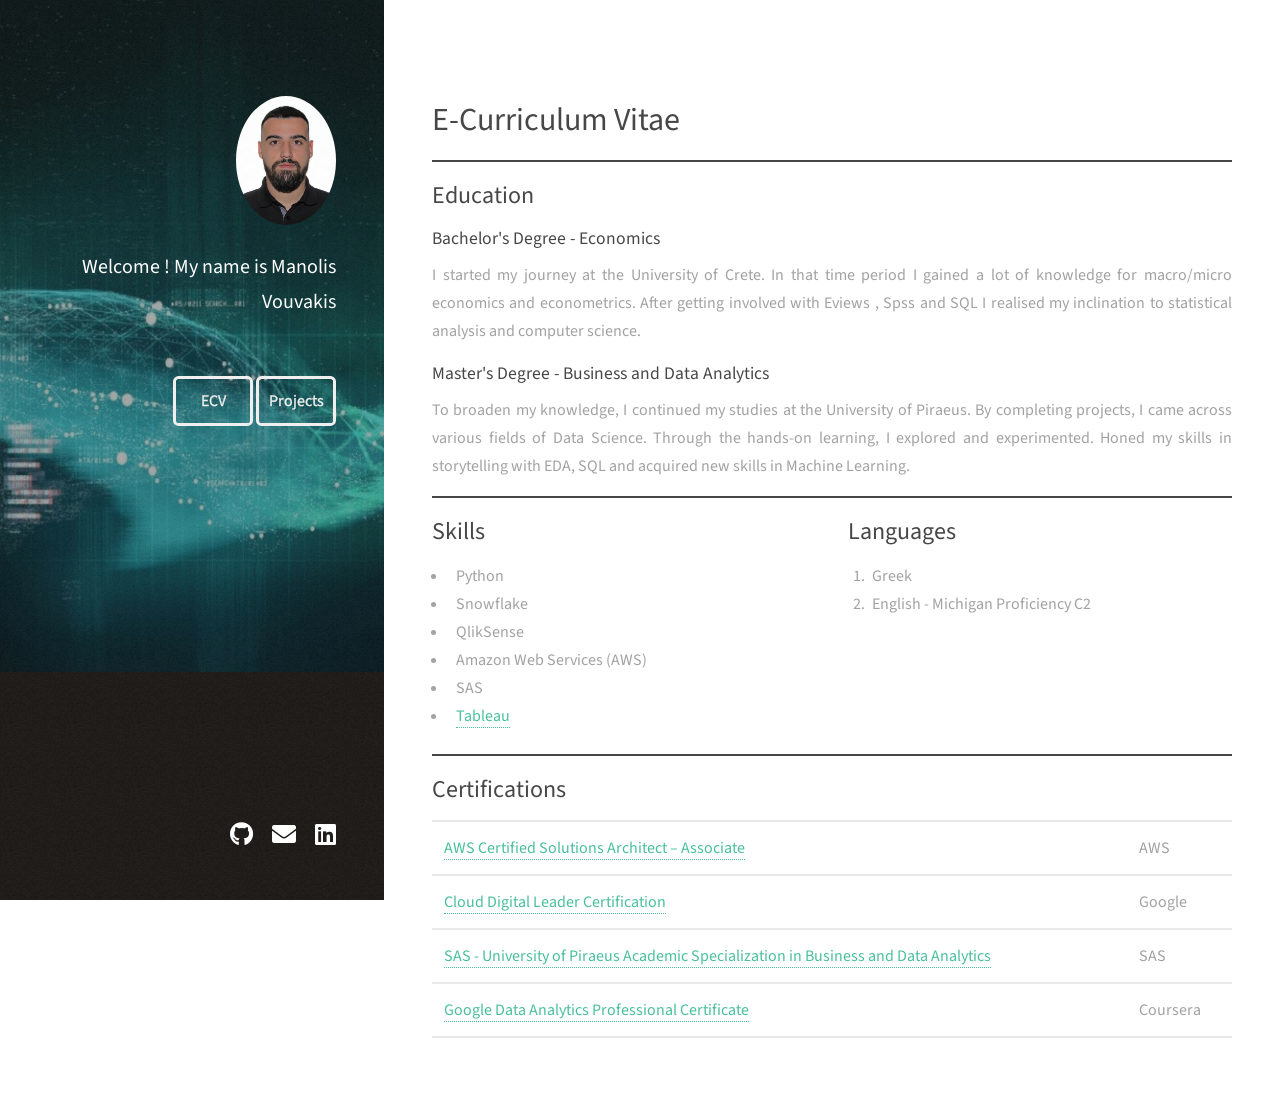
==== commit 85b9185c: "Fix HTML formatting and structure" ====
--- a/index.html
+++ b/index.html
@@ -120,7 +120,6 @@
 			<div class="inner">
 				<ul class="icons">
 					<li><a href="https://github.com/emvouvakis" class="icon brands fa-github"><span class="label"></span></a></li>
-					<li><a href="tel:+306973899547"class="icon solid fa-mobile-alt"><span class="label"></span></a></li>
 					<li><a href="mailto:em.vouvakis@gmail.com" class="icon solid fa-envelope"><span class="label"></span></a></li>
 					<li><a href="https://www.linkedin.com/in/manolis-vouvakis/" class="icon brands fa-linkedin"><span class="label"></span></a></li>
 				</ul>
